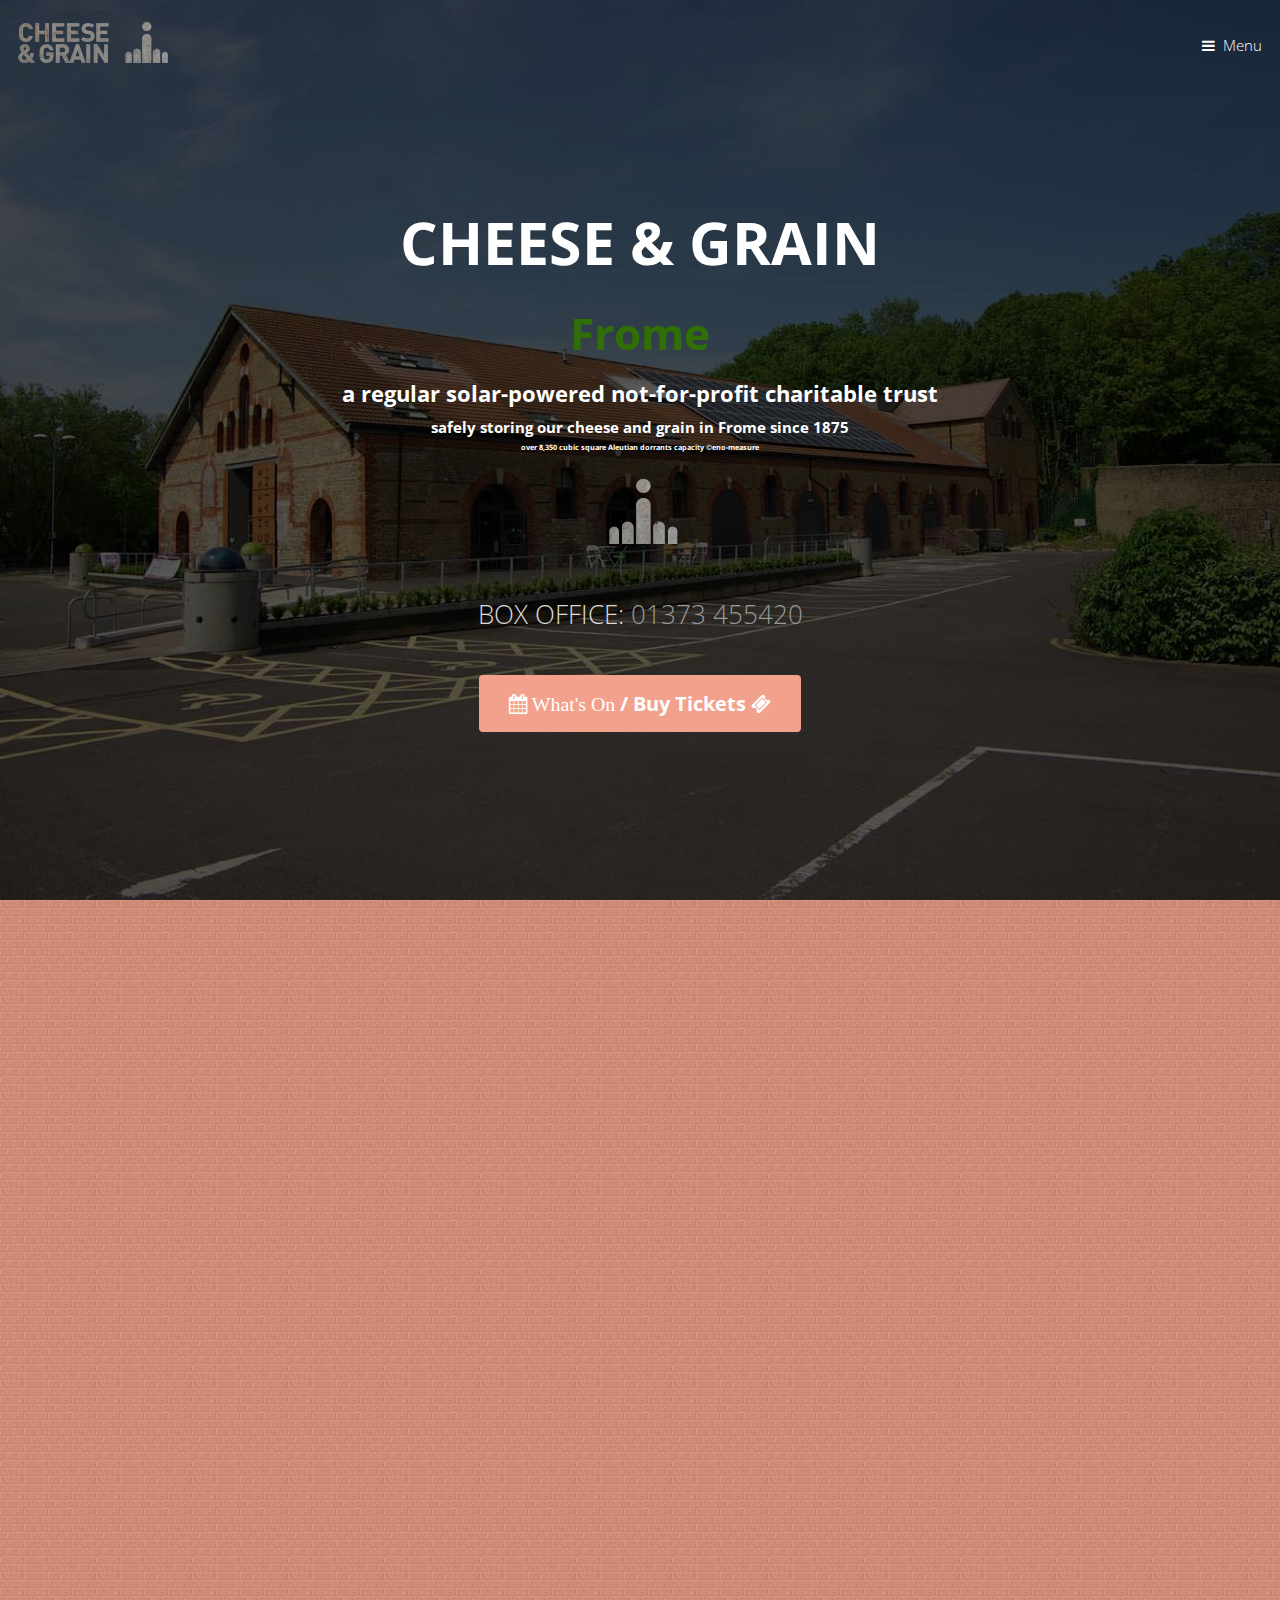
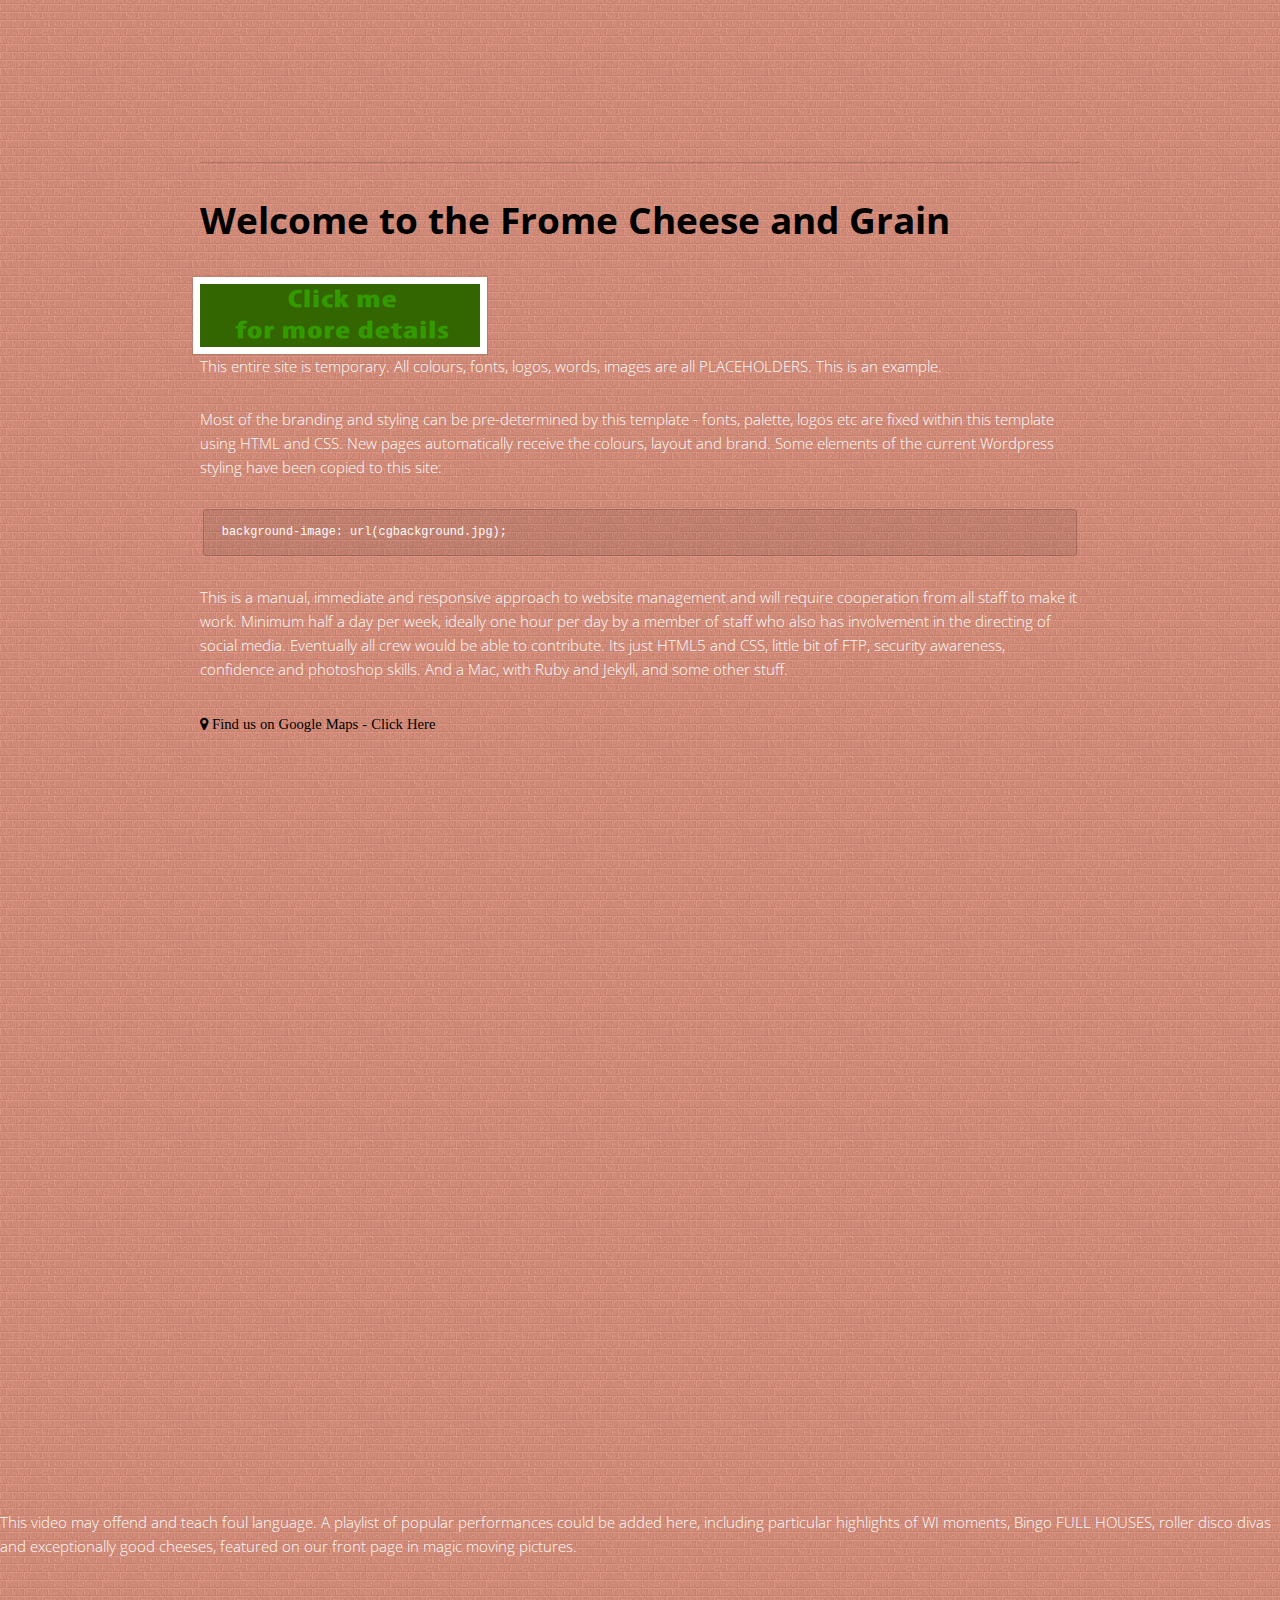
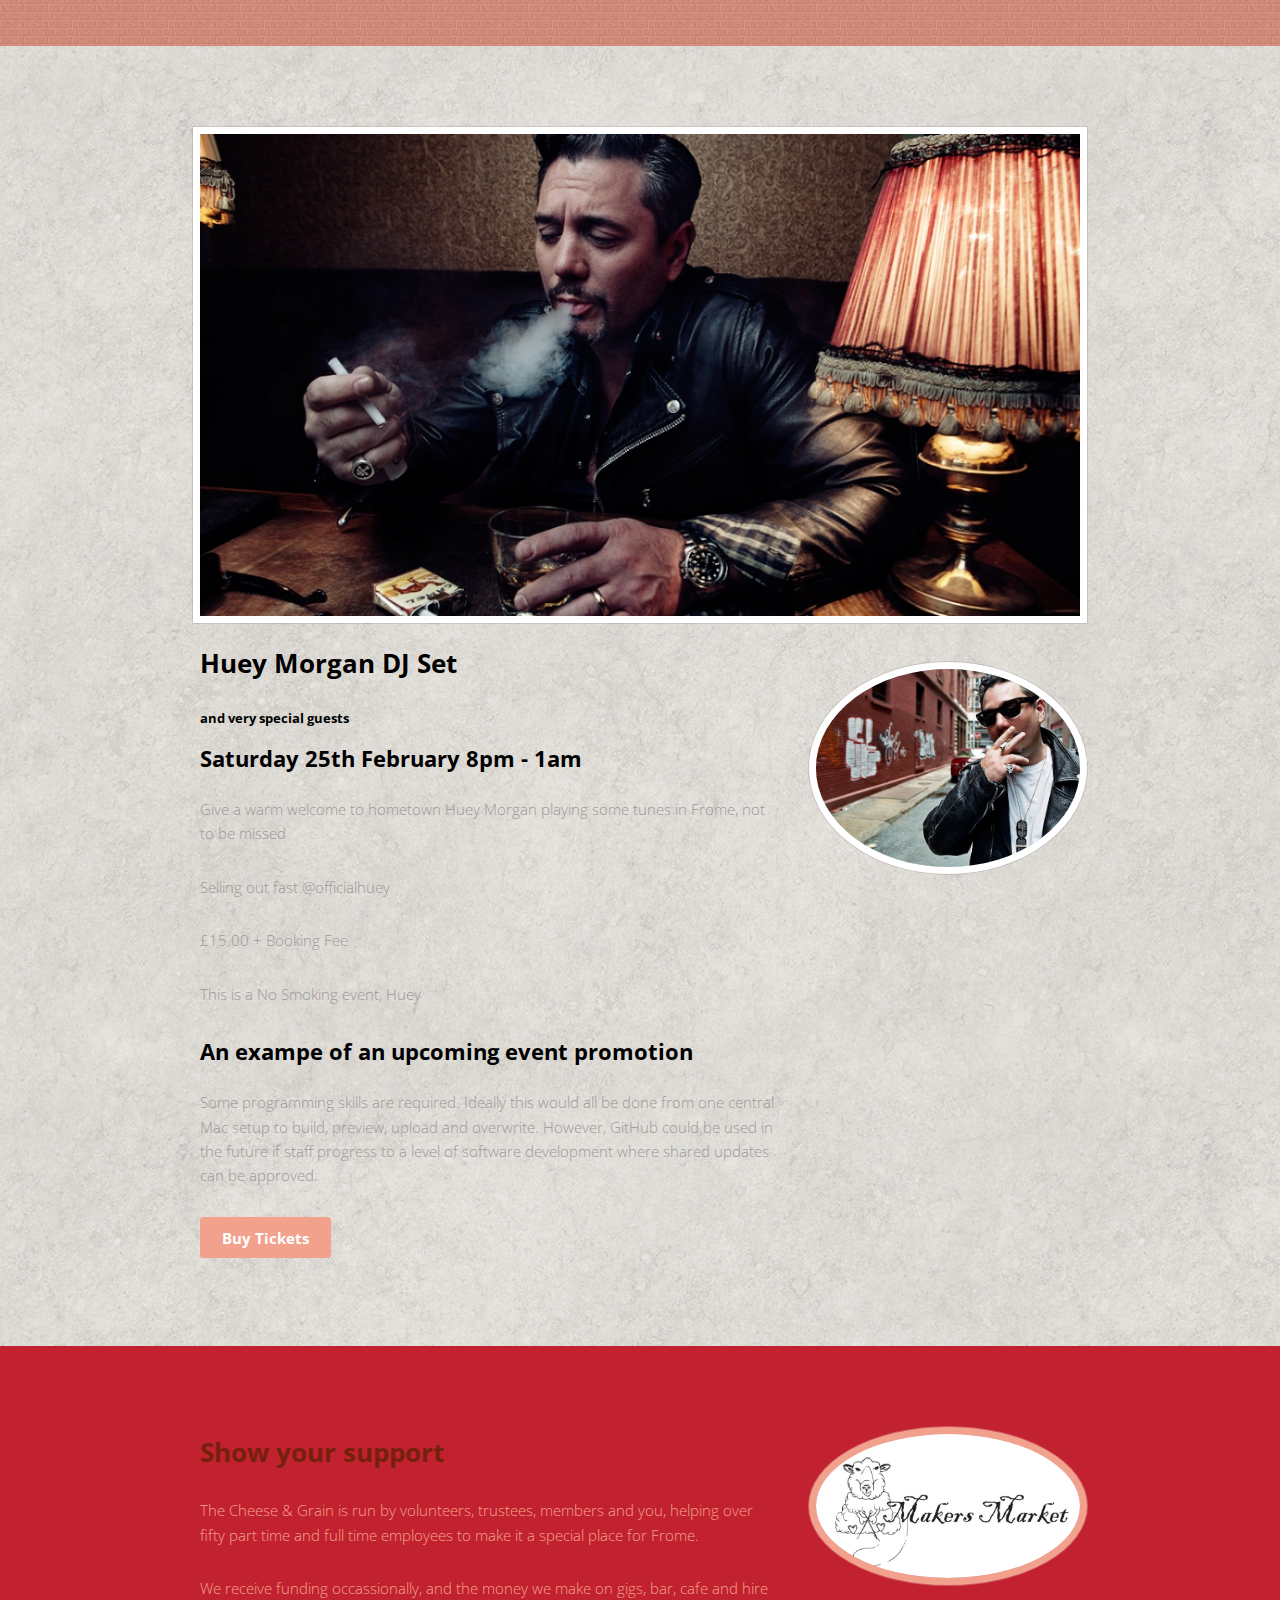
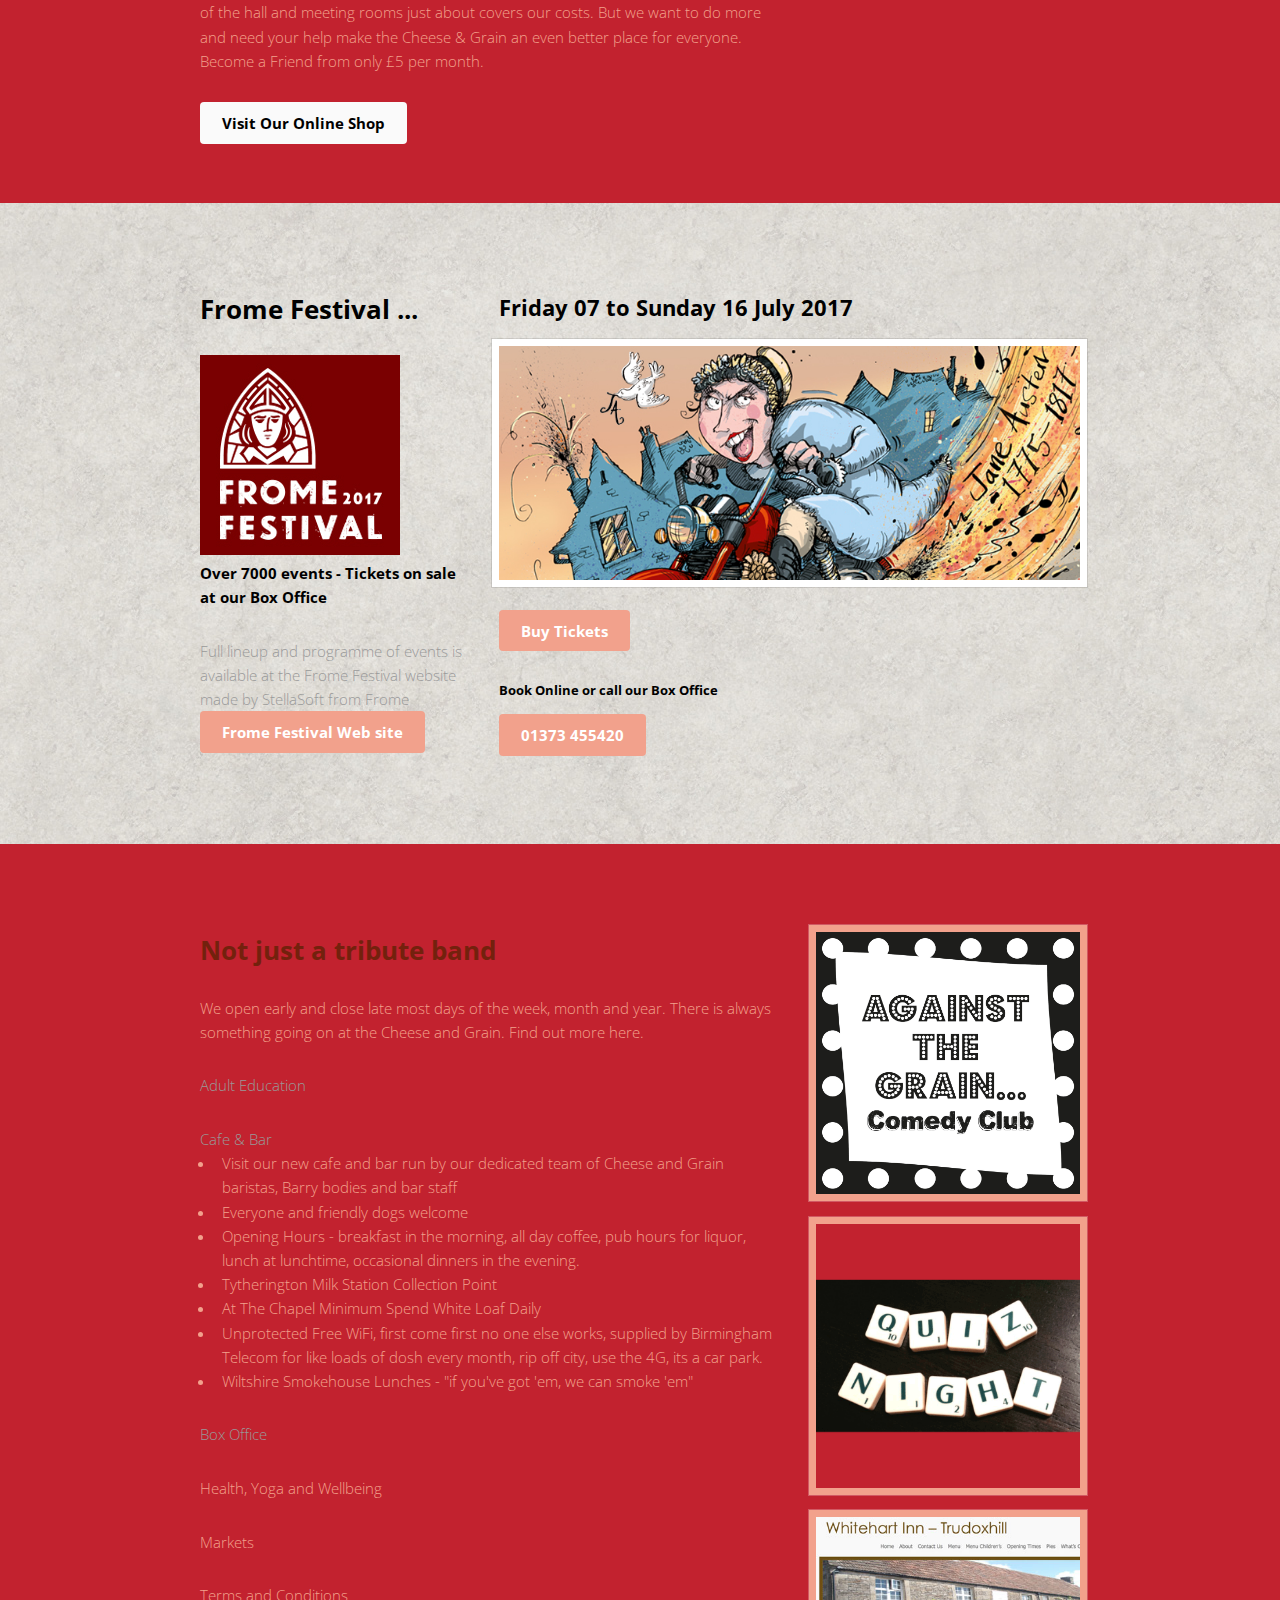
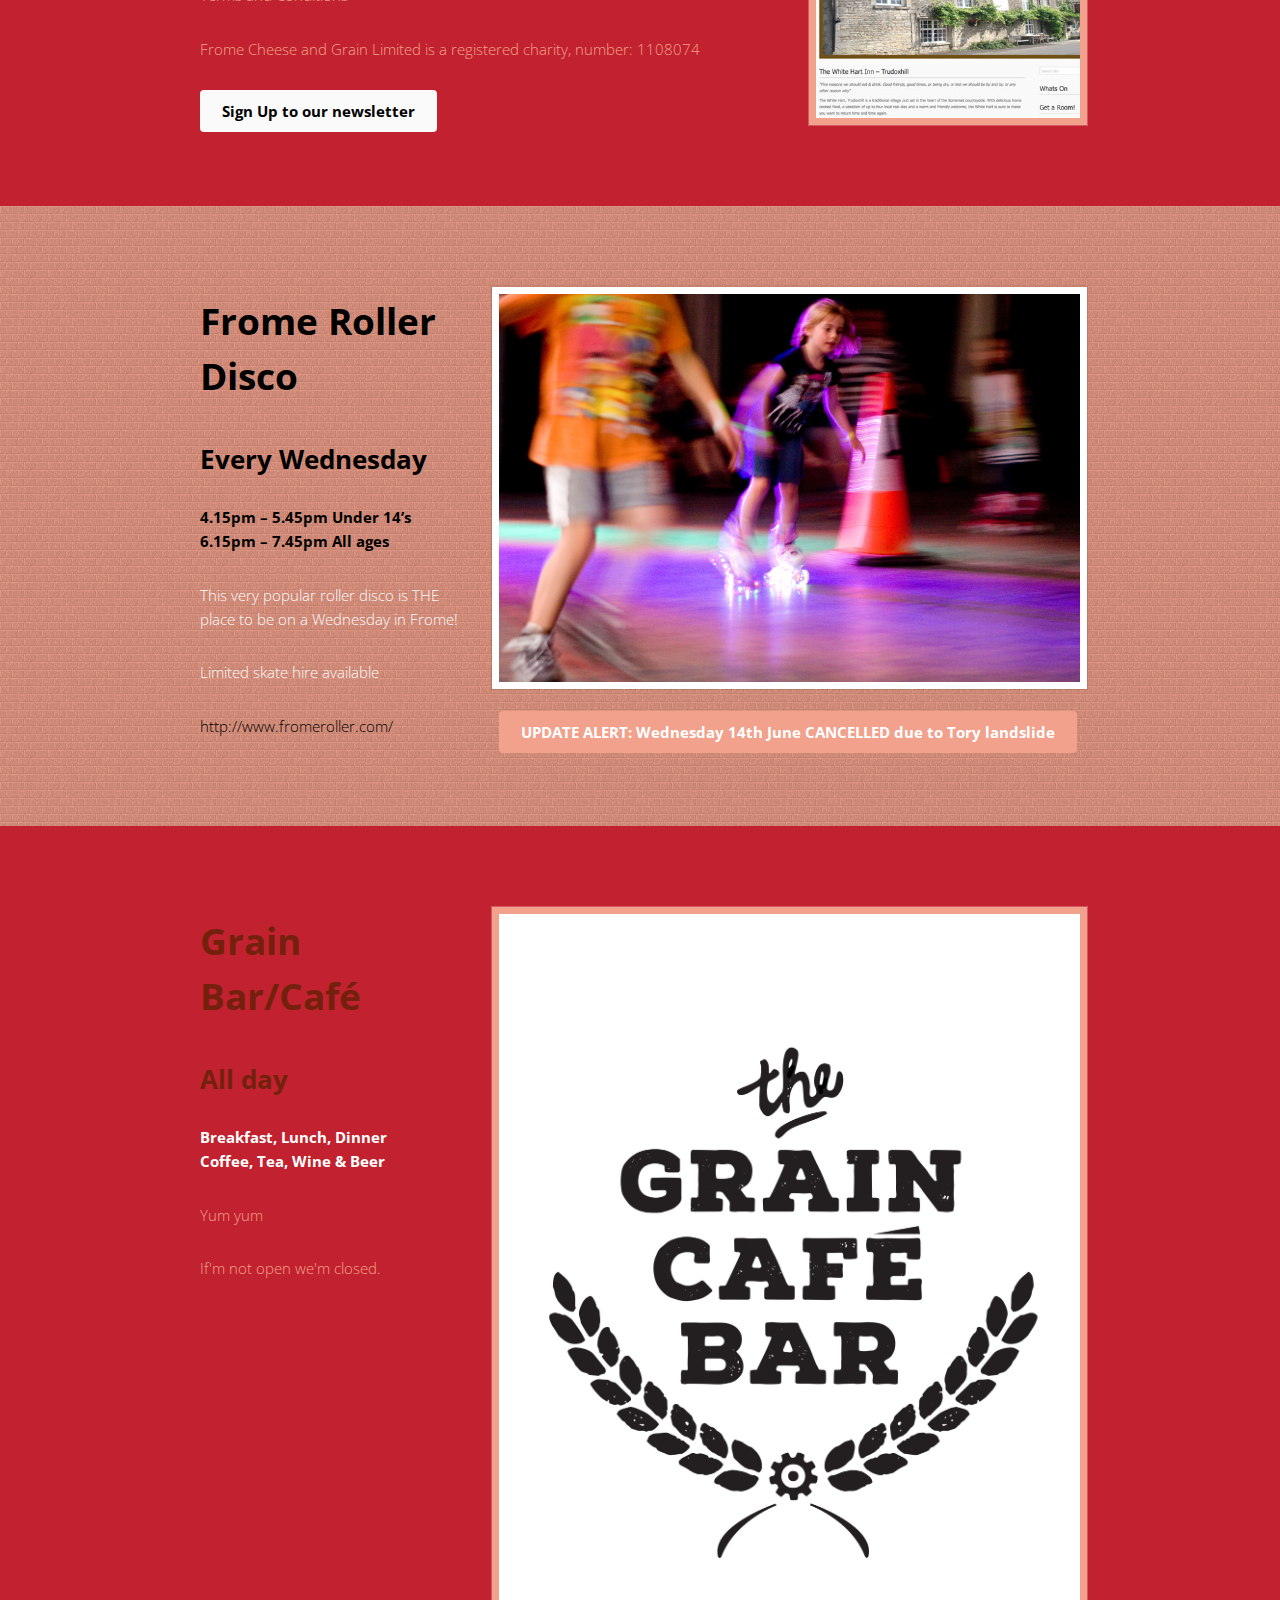
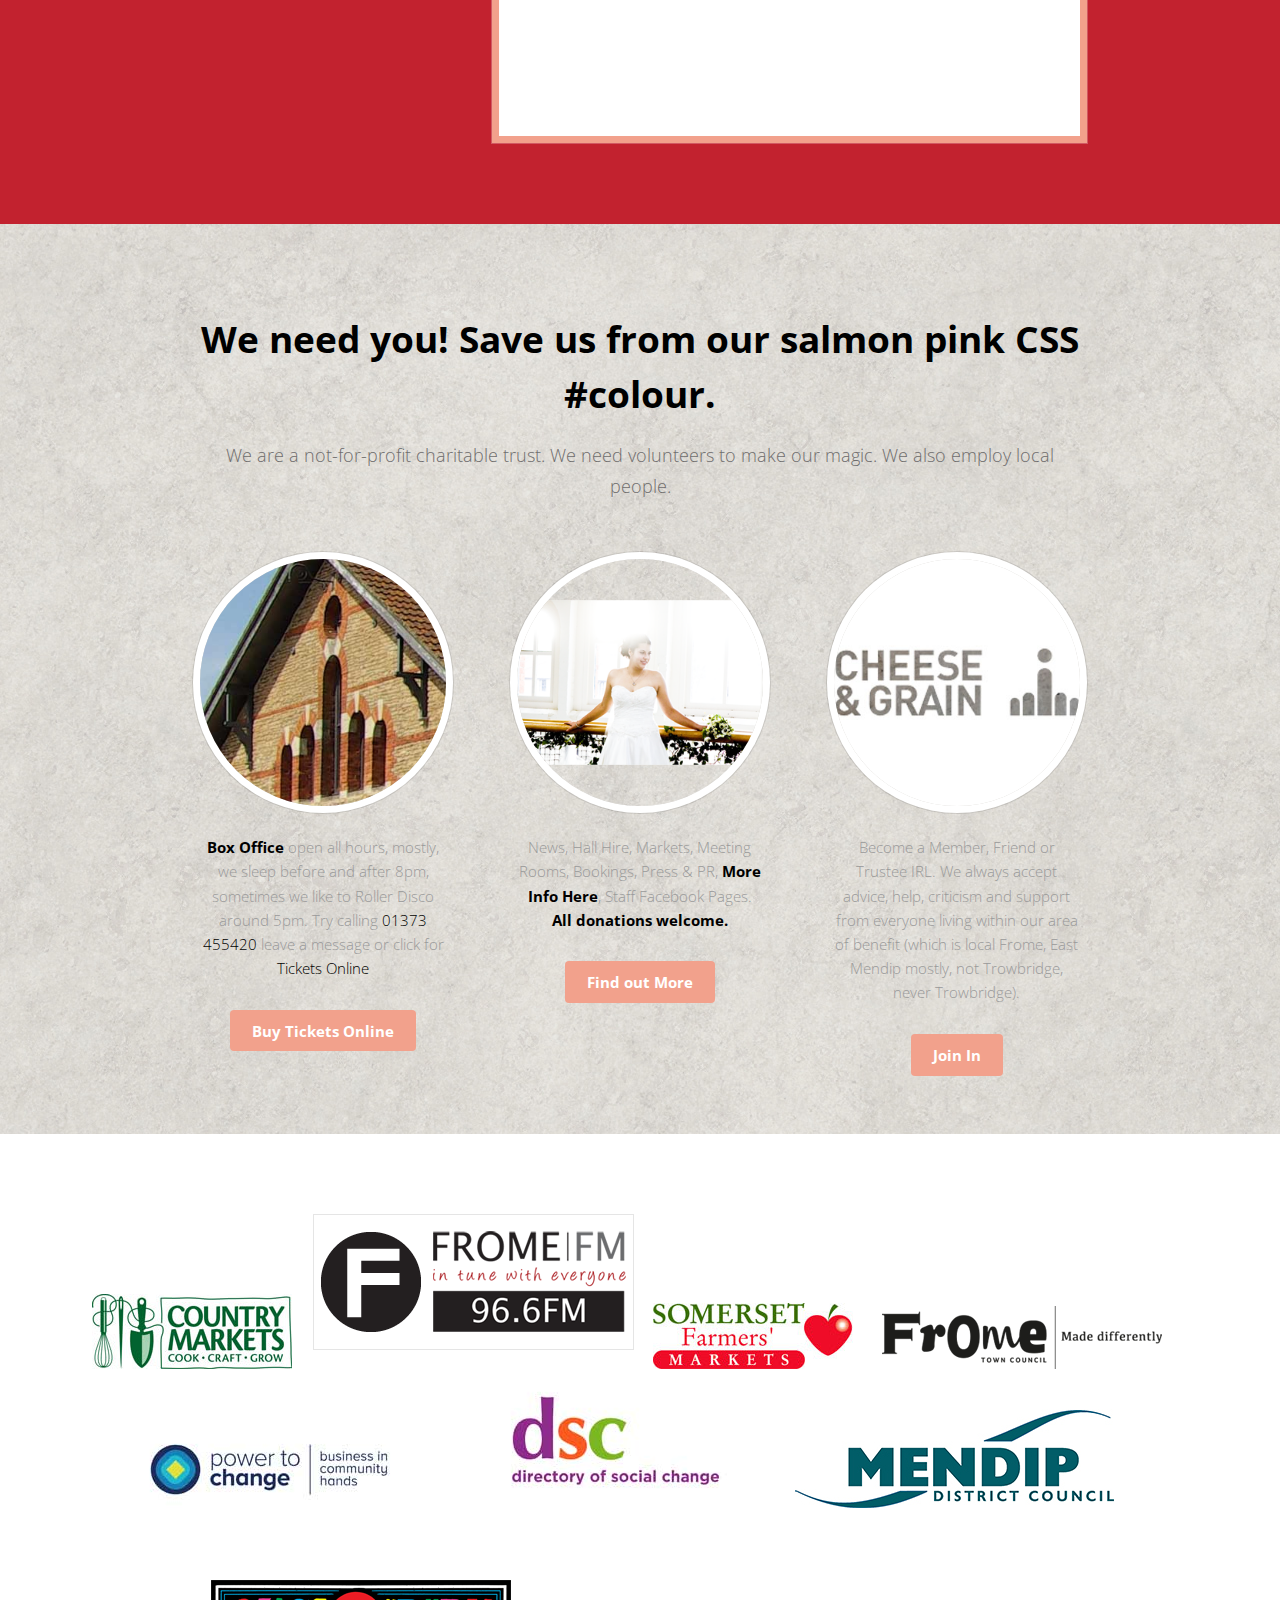
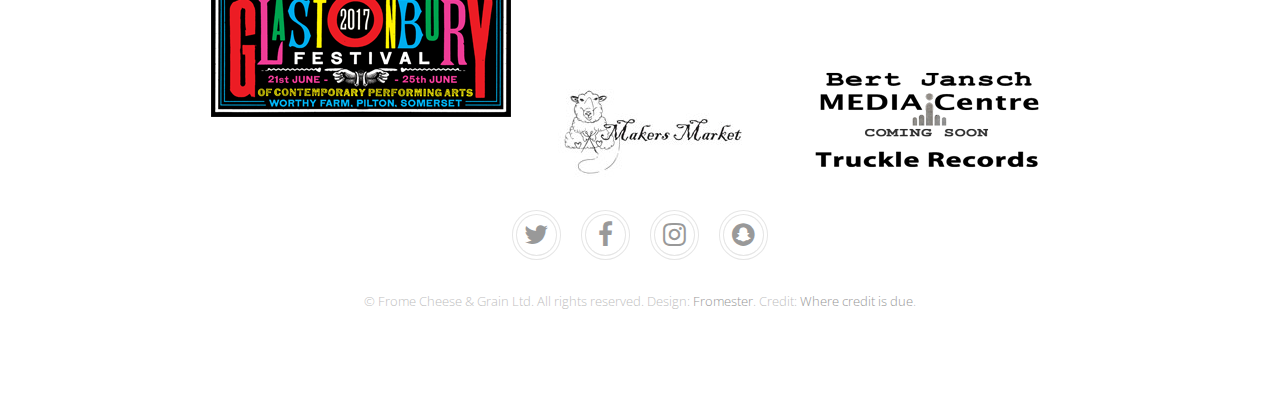
==== index.html @ a2741cf7 "first upload" ====
<!DOCTYPE HTML>
<!--
	Based on Urban by TEMPLATED
	templated.co @templatedco
	Released for free under the Creative Commons Attribution 3.0 license (templated.co/license)
-->
<html>
	<head>
		<title>Cheese &amp; Grain Frome</title>
		<meta charset="utf-8" />
		<meta name="viewport" content="width=device-width, initial-scale=1" />
		<link rel="stylesheet" href="assets/css/main.css" />


	</head>
	<body>

		<!-- Header -->
			<header id="header" class="alt">
				<div class="logo"><a href="index.html"><span><img src="images/logo200.png"></span></a></div>
				<a href="#menu">Menu</a>
			</header>

		<!-- Nav -->
			<nav id="menu">
				<ul class="links">
					<li><a href="index.html">Home</a></li>
					<li><a href="about.html">About</a></li>
                    <li><a href="index.html#Frome-Festival">Frome Festival</a></li>
                    <li><a href="generic.html">Feature</a></li>
					<li><a href="elements.html">Elements</a></li>
                    <li><a href="https://cheeseandgrain.ticketsolve.com/shows/873573455">Farmfest 2017 Tickets</a></li>
				</ul>
			</nav>

		<!-- Banner -->
			<section id="banner">
				<div class="inner">
					<header>
						<h1>CHEESE &amp; GRAIN</h1>
                        <h2>Frome</h2>
                        <h3>a regular solar-powered not-for-profit charitable trust</h3>
                        <h4>safely storing our cheese and grain in Frome since 1875</h4>
                        <h5>over 8,350 cubic square Aleutian dorrants capacity ©eno-measure</h5>
                        </br><p><img src="images/fingr.png"></p>
						<p>BOX OFFICE: <a href="tel:+441373455420">01373 455420</a></p>
					</header>
                    <a href="https://cheeseandgrain.ticketsolve.com/#/shows" target="_blank" class="button big scrolly"><i class="fa fa-calendar"> What's On</i> / Buy Tickets <i class="fa fa-ticket"></i></a>
                
				</div>
                
			</section>

		<!-- Main -->
			<div id="main">
                <section class="wrapper style3">
                    
                    <div class="video-wrapper">
                    <iframe src="https://player.vimeo.com/video/202646562?title=0&byline=0&portrait=0" width="640" height="360" frameborder="0" webkitallowfullscreen mozallowfullscreen allowfullscreen></iframe></div>

                    <div class="inner">
                        <hr>
                        <h2>Welcome to the Frome Cheese and Grain</h2>
                  
                            <a href="https://cheeseandgrain.ticketsolve.com/shows/873570407" target="_blank"><img  class="image" src="images/click-me.png"></a>
                   
                        <p>This entire site is temporary. All colours, fonts, logos, words, images are all PLACEHOLDERS. This is an example. </p><p>Most of the branding and styling can be pre-determined by this template  - fonts, palette, logos etc are fixed within this template using HTML and CSS. New pages automatically receive the colours, layout and brand. Some elements of the current Wordpress styling have been copied to this site: <pre><code>background-image: url(cgbackground.jpg);</code></pre></p>
                <p>This is a manual, immediate and responsive approach to website management and will require cooperation from all staff to make it work. Minimum half a day per week, ideally one hour per day by a member of staff who also has involvement in the directing of social media. Eventually all crew would be able to contribute. Its just HTML5 and CSS, little bit of FTP, security awareness, confidence and photoshop skills. And a Mac, with Ruby and Jekyll, and some other stuff.</p>
                    <p><a  href="https://www.google.co.uk/maps/place/Cheese+%26+Grain/@51.2324598,-2.3228745,17z/data=!4m5!3m4!1s0x0:0x2d5261229ec42b5f!8m2!3d51.2335559!4d-2.32021?hl=en?gl=uk&hl=en"> <i class="fa fa-map-marker"> Find us on Google Maps - Click Here</i></a></p></div>
                <div class="video-wrapper"><iframe width="640" height="360" src="https://www.youtube.com/embed/TsO3al1NNvg" frameborder="0" allowfullscreen></iframe></div>
                
                <p>This video may offend and teach foul language. A playlist of popular performances could be added here, including particular highlights of WI moments, Bingo FULL HOUSES, roller disco divas and exceptionally good cheeses, featured on our front page in magic moving pictures.</p>    
                    
        </div></section>
				<!-- Section -->
					<section class="wrapper style1">
						<div class="inner">
							<!-- 2 Columns -->
								<div class="flex flex-2">
                            <div class="image fit">
                           <img src="images/Huey-Morgan-950x520.jpg" alt="Huey Morgan at the Cheese and Grain"></div>
									<div class="col col2">
										<h3>Huey Morgan DJ Set</h3>
                                        <h5>and very special guests</h5>
                                        <h4>Saturday 25th February 8pm - 1am</h4>
                                        
										<p>Give a warm welcome to hometown Huey Morgan playing some tunes in Frome, not to be missed</p>
										<p>Selling out fast @officialhuey</p>
                                        <p>£15.00 + Booking Fee</p>
                                        <p>This is a No Smoking event, Huey</p>
                                 <h4>An exampe of an upcoming event promotion</h4>
                                        <p>Some programming skills are required. Ideally this would all be done from one central Mac setup to build, preview, upload and overwrite. However, GitHub could be used in the future if staff progress to a level of software development where shared updates can be approved.</p>
                                    </div>
                                   
                                        <div class="col col1">
                                            
                                            <br/>
										<div class="image round fit">
											<a href="https://cheeseandgrain.ticketsolve.com/#/shows/873568674" class="link"><img src="images/huey122345678_show_events_page_2x.jpg" alt="" /></a>
										</div>
									</div>
                                        
										<p><a href="https://cheeseandgrain.ticketsolve.com/#/shows/873568674" class="button">Buy Tickets</a></p>
                                        
									</div>
                                    
								</div>
                            
					
					</section>
                

				<!-- Section -->
					<section class="wrapper style2">
						<div class="inner">
							<div class="flex flex-2">
								<div class="col col2">
									<h3>Show your support</h3>
									<p>The Cheese & Grain is run by volunteers, trustees, members and you, helping over fifty part time and full time employees to make it a special place for Frome.</p>
                                    <p>We receive funding occassionally, and the money we make on gigs, bar, cafe and hire of the hall and meeting rooms just about covers our costs. But we want to do more and need your help make the Cheese & Grain an even better place for everyone. Become a Friend from only £5 per month.</p>
                                    
									
									<a href="https://cheeseandgrain.ticketsolve.com/#/products/regular" class="style2 button special">Visit Our Online Shop</a>
								</div>
								<div class="col col1 first">
									<div class="image round fit">
										<a href="generic.html" class="link"><img src="images/pic02.jpg" alt="" /></a>
									</div>
								</div>
							</div>
						</div>
					</section>
<!-- Section -->
					<section class="wrapper style1" id="Frome-Festival">
						<div class="inner">
							<div class="flex flex-2">
								<div class="col col1">
                                    
									<h3>Frome Festival ...</h3>
                                    
                                    <a href="http://fromefestival.co.uk" class="link"><img src="images/2017-logo.jpg" alt="" /></a>

<p><strong>Over 7000 events - Tickets on sale at our Box Office</strong></p>

                                    <p>Full lineup and programme of events is available at the Frome Festival website made by StellaSoft from Frome </a> <br/><a href="https://fromefestival.co.uk" class="button">Frome Festival Web site</a> </p>                  
                                    
								
                                   
								</div>
								<div class="col col2 first">
                                    <h4>Friday 07 to Sunday 16 July 2017</h4> 
									<div class="image fit">
										<a href="http://fromefestival.co.uk" class="link"><img src="images/jane.jpg" alt="" /></a>
                                        
									</div>
                                    <p><a href="https://cheeseandgrain.ticketsolve.com/shows?tags=festival" class="button">Buy Tickets</a>
                                    <h5>Book Online or call our Box Office</h5>
                                    <a href="tel:+441373455420" class="button">01373 455420</a>
                                        </p>    
								</div>
							</div>
						</div>
					</section>
                
                <!-- Section -->
					<section class="wrapper style2">
						<div class="inner">
							<div class="flex flex-2">
								<div class="col col2">
									<h3>Not just a tribute band</h3>
                                    <p>We open early and close late most days of the week, month and year. There is always something going on at the Cheese and Grain. Find out more here.</p>
									<p><a href="https://cheeseandgrain.ticketsolve.com/#/shows?tags=commed" target="_blank">Adult Education</a></p>
                                    <a href="#Grain-Bar-Cafe">Cafe & Bar</a>
                                    <ul>
                                    <li>Visit our new cafe and bar run by our dedicated team of Cheese and Grain baristas, Barry bodies and bar staff</li>
                                    <li>Everyone and friendly dogs welcome</li>
                    
                                        <li>Opening Hours - breakfast in the morning, all day coffee, pub hours for liquor, lunch at lunchtime, occasional dinners in the evening.</li>
                                        <li>Tytherington Milk Station Collection Point</li>
                                        <li>At The Chapel Minimum Spend White Loaf Daily</li>
                                        <li>Unprotected Free WiFi, first come first no one else works, supplied by Birmingham Telecom for like loads of dosh every month, rip off city, use the 4G, its a car park.</li>
                                        <li>Wiltshire Smokehouse Lunches - "if you've got 'em, we can smoke 'em"</li>
                                    </ul>
                                    <p><a href="">Box Office</a></p>
                                
                                    <p>Health, Yoga and Wellbeing</p>
                                    <p>Markets</p>
                                    <p>Terms and Conditions</p>
                                    <p>Frome Cheese and Grain Limited is a registered charity, number: 1108074</p>
                                    
									
									<a href="https://cheeseandgrain.ticketsolve.com/#/products/regular" class="style2 button special">Sign Up to our newsletter</a>
								</div>
								<div class="col col1 first">
									<div class="image fit">
										<a href="generic.html" class="link"><img src="images/Comedy-Club-logo.jpg" alt="" /></a>
									</div>
                                    <div class="image fit">
                                    <a href="" class="link"><img src="images/pub-quiz-night-1-768x443.png" alt=""/></a></div>
                                    <div class="image fit">
                                    <a href="http://www.whiteharttrudoxhill.co.uk" class="link" target="_blank"><img src="images/white-hart-frome.jpg" alt=""/></a></div>
								</div>
							</div>
						</div>
					</section>
<!-- Section -->
                <section class="wrapper style3" id="Frome-Festival">
						<div class="inner">
							<div class="flex flex-2">
								<div class="col col1">
                                    
                                    <h2>Frome Roller Disco</h2>
                                    <h3>Every Wednesday</h3>
                                    <p><strong>4.15pm – 5.45pm Under 14’s<br/>

6.15pm – 7.45pm All ages</strong></p>
                                    <p>This very popular roller disco is THE place to be on a Wednesday in Frome!</p>

                                    <p>Limited skate hire available</p>    <p><a href="mendip-logo.jpg">http://www.fromeroller.com/</a></p>
                                    
                                    </div>
                                    <div class="col col2">
									<div class="image fit">
										<a href="generic.html" class="link"><img src="images/roller.jpg" class="link" alt="" /></a>
									</div>
                                        <div class="button">UPDATE ALERT: Wednesday 14th June CANCELLED due to Tory landslide</div>
								</div>
                                
                            </div>
                    </div>
                </section>
<!-- Section -->
                <section class="wrapper style2" id="Grain-Bar-Cafe">
						<div class="inner">
							<div class="flex flex-2">
								<div class="col col1">
                                 
                                    <h2>Grain Bar/Café</h2>
                                    <h3>All day</h3>
                                    </barcafe><p><strong>Breakfast, Lunch, Dinner<br/>

Coffee, Tea, Wine & Beer</strong></p>
                                    <p>Yum yum</p>

                                    <p>If'm not open we'm closed.</p>    <p></p>
                                    </barcafe>
                                    </div>
                                    <div class="col col2">
									<div class="image fit">
										<a href="" class="link"><img src="images/grain-cafe-bar-logo.jpg" class="link" alt="" /></a>
									</div>
								</div>
                                
                            </div>
                    </div>
                </section>
                
				<!-- Section -->
					<section class="wrapper style1">
						<div class="inner">
							<header class="align-center">
                                
								<h2>We need you! Save us from our salmon pink CSS #colour.</h2>
								<p>We are a not-for-profit charitable trust. We need volunteers to make our magic. We also employ local people.</p>
							</header>
							<div class="flex flex-3">
								<div class="col align-center">
									<div class="image round fit">
										<img src="images/pic03.jpg" alt="" />
									</div>
									<p><strong>Box Office</strong> open all hours, mostly, we sleep before and after 8pm, sometimes we like to Roller Disco around 5pm. Try calling <a href="tel+441373455420">01373 455420</a> leave a message or click for <a href="https://cheeseandgrain.ticketsolve.com/shows?tags=music">Tickets Online</a></p>
									<a href="https://cheeseandgrain.ticketsolve.com/" class="button">Buy Tickets Online</a>
								</div>
								<div class="col align-center">
									<div class="image round fit">
										<img src="images/wedding.png" alt="" />
									</div>
									<p>News, Hall Hire, Markets, Meeting Rooms, Bookings, Press & PR, <strong>More Info Here</strong>, Staff Facebook Pages. <strong>All donations welcome.</strong></p>
									<a href="#" class="button">Find out More</a>
								</div>
								<div class="col align-center">
									<div class="image round fit">
										<img src="images/pic04.jpg" alt="" />
									</div>
									<p>Become a Member, Friend or Trustee IRL. We always accept advice, help, criticism and support from everyone living within our area of benefit (which is local Frome, East Mendip mostly, not Trowbridge, never Trowbridge).</p>
									<a href="about.html" class="button">Join In</a>
								</div>
							</div>
						</div>
					</section>

			</div>

		<!-- Footer -->
			<footer id="footer">
               
				<div class="copyright">
                  
					<ul class="icons">
                        <li><img src="images/cropped-cropped-fcm-logo-200.jpg"></li>
                        <li><img src="images/fromefm-logo.png" class="image fit"</li>
                    <li> <img src="images/somfarmmkt.jpg"></li>
                        <li> <img src="images/ftc-logo.png"></li>
                        <li> <img src="images/power-to-change.jpg"></li>
                        <li> <img src="images/dsc-logo.jpg"></li>
                        <li> <img src="images/mendip-logo.jpg"></li>
                        <li> <img src="images/glastonbury_festival_2017.png"></li>
                        <li><img src="images/makers-market-200.jpg"></li>
                        <li> <img src="images/bert-tower.png"></li>
                       
                        
                    </ul>
                    <ul class="icons">
						<li><a href="#" class="icon fa-twitter"><span class="label">Twitter</span></a></li>
						<li><a href="#" class="icon fa-facebook"><span class="label">Facebook</span></a></li>
						<li><a href="#" class="icon fa-instagram"><span class="label">Instagram</span></a></li>
						<li><a href="#" class="icon fa-snapchat"><span class="label">Snapchat</span></a></li>
					</ul>
					<p>&copy; Frome Cheese & Grain Ltd. All rights reserved. Design: <a href="https://fromester.co.uk">Fromester</a>. Credit: <a href="https://cheeseandgrain.com">Where credit is due</a>.</p>
				</div>
			</footer>

		<!-- Scripts -->
			<script src="assets/js/jquery.min.js"></script>
			<script src="assets/js/jquery.scrolly.min.js"></script>
			<script src="assets/js/jquery.scrollex.min.js"></script>
			<script src="assets/js/skel.min.js"></script>
			<script src="assets/js/util.js"></script>
			<script src="assets/js/main.js"></script>

	</body>
</html>
---- assets/css/main.css ----
@charset "UTF-8";
@import url(font-awesome.min.css);
@import url('https://fonts.googleapis.com/css?family=Open Sans|Roboto|Barrio');

/*
	Urban by TEMPLATED
	templated.co @templatedco
	Released for free under the Creative Commons Attribution 3.0 license (templated.co/license)
*/

/* Reset */

	html, body, div, span, applet, object, iframe, h1, h2, h3, h4, h5, h6, p, blockquote, pre, a, abbr, acronym, address, big, cite, code, barcafe del, dfn, em, img, ins, kbd, q, s, samp, small, strike, strong, sub, sup, tt, var, b, u, i, center, dl, dt, dd, ol, ul, li, fieldset, form, label, legend, table, caption, tbody, tfoot, thead, tr, th, td, article, aside, canvas, details, embed, figure, figcaption, footer, header, hgroup, menu, nav, output, ruby, section, summary, time, mark, audio, video {
		margin: 0;
		padding: 0;
		border: 0;
		font-size: 100%;
		font: inherit;
		vertical-align: baseline;
	}

	article, aside, details, figcaption, figure, footer, header, hgroup, menu, nav, section {
		display: block;
	}

	body {
		line-height: 1;
	}

	ol, ul {
		list-style: none;
	}

	blockquote, q {
		quotes: none;
	}

	blockquote:before, blockquote:after, q:before, q:after {
		content: '';
		content: none;
	}

	table {
		border-collapse: collapse;
		border-spacing: 0;
	}

	body {
		-webkit-text-size-adjust: none;
	}

/* Box Model */

	*, *:before, *:after {
		-moz-box-sizing: border-box;
		-webkit-box-sizing: border-box;
		box-sizing: border-box;
	}

/* Containers */

	.container {
		margin-left: auto;
		margin-right: auto;
	}

	.container.\31 25\25 {
		width: 100%;
		max-width: 100em;
		min-width: 80em;
	}

	.container.\37 5\25 {
		width: 60em;
	}

	.container.\35 0\25 {
		width: 40em;
	}

	.container.\32 5\25 {
		width: 20em;
	}

	.container {
		width: 80em;
	}

	@media screen and (max-width: 1680px) {

		.container.\31 25\25 {
			width: 100%;
			max-width: 100em;
			min-width: 80em;
		}

		.container.\37 5\25 {
			width: 60em;
		}

		.container.\35 0\25 {
			width: 40em;
		}

		.container.\32 5\25 {
			width: 20em;
		}

		.container {
			width: 80em;
		}

	}

	@media screen and (max-width: 1280px) {

		.container.\31 25\25 {
			width: 100%;
			max-width: 81.25em;
			min-width: 65em;
		}

		.container.\37 5\25 {
			width: 48.75em;
		}

		.container.\35 0\25 {
			width: 32.5em;
		}

		.container.\32 5\25 {
			width: 16.25em;
		}

		.container {
			width: 65em;
		}

	}

	@media screen and (max-width: 980px) {

		.container.\31 25\25 {
			width: 100%;
			max-width: 112.5%;
			min-width: 90%;
		}

		.container.\37 5\25 {
			width: 67.5%;
		}

		.container.\35 0\25 {
			width: 45%;
		}

		.container.\32 5\25 {
			width: 22.5%;
		}

		.container {
			width: 90%;
		}

	}

	@media screen and (max-width: 736px) {

		.container.\31 25\25 {
			width: 100%;
			max-width: 112.5%;
			min-width: 90%;
		}

		.container.\37 5\25 {
			width: 67.5%;
		}

		.container.\35 0\25 {
			width: 45%;
		}

		.container.\32 5\25 {
			width: 22.5%;
		}

		.container {
			width: 90% !important;
		}

	}

	@media screen and (max-width: 480px) {

		.container.\31 25\25 {
			width: 100%;
			max-width: 112.5%;
			min-width: 90%;
		}

		.container.\37 5\25 {
			width: 67.5%;
		}

		.container.\35 0\25 {
			width: 45%;
		}

		.container.\32 5\25 {
			width: 22.5%;
		}

		.container {
			width: 90% !important;
		}

	}

/* Grid */

	.row {
		border-bottom: solid 1px transparent;
		-moz-box-sizing: border-box;
		-webkit-box-sizing: border-box;
		box-sizing: border-box;
	}

	.row > * {
		float: left;
		-moz-box-sizing: border-box;
		-webkit-box-sizing: border-box;
		box-sizing: border-box;
	}

	.row:after, .row:before {
		content: '';
		display: block;
		clear: both;
		height: 0;
	}

	.row.uniform > * > :first-child {
		margin-top: 0;
	}

	.row.uniform > * > :last-child {
		margin-bottom: 0;
	}

	.row.\30 \25 > * {
		padding: 0 0 0 0em;
	}

	.row.\30 \25 {
		margin: 0 0 -1px 0em;
	}

	.row.uniform.\30 \25 > * {
		padding: 0em 0 0 0em;
	}

	.row.uniform.\30 \25 {
		margin: 0em 0 -1px 0em;
	}

	.row > * {
		padding: 0 0 0 2em;
	}

	.row {
		margin: 0 0 -1px -2em;
	}

	.row.uniform > * {
		padding: 2em 0 0 2em;
	}

	.row.uniform {
		margin: -2em 0 -1px -2em;
	}

	.row.\32 00\25 > * {
		padding: 0 0 0 4em;
	}

	.row.\32 00\25 {
		margin: 0 0 -1px -4em;
	}

	.row.uniform.\32 00\25 > * {
		padding: 4em 0 0 4em;
	}

	.row.uniform.\32 00\25 {
		margin: -4em 0 -1px -4em;
	}

	.row.\31 50\25 > * {
		padding: 0 0 0 3em;
	}

	.row.\31 50\25 {
		margin: 0 0 -1px -3em;
	}

	.row.uniform.\31 50\25 > * {
		padding: 3em 0 0 3em;
	}

	.row.uniform.\31 50\25 {
		margin: -3em 0 -1px -3em;
	}

	.row.\35 0\25 > * {
		padding: 0 0 0 1em;
	}

	.row.\35 0\25 {
		margin: 0 0 -1px -1em;
	}

	.row.uniform.\35 0\25 > * {
		padding: 1em 0 0 1em;
	}

	.row.uniform.\35 0\25 {
		margin: -1em 0 -1px -1em;
	}

	.row.\32 5\25 > * {
		padding: 0 0 0 0.5em;
	}

	.row.\32 5\25 {
		margin: 0 0 -1px -0.5em;
	}

	.row.uniform.\32 5\25 > * {
		padding: 0.5em 0 0 0.5em;
	}

	.row.uniform.\32 5\25 {
		margin: -0.5em 0 -1px -0.5em;
	}

	.\31 2u, .\31 2u\24 {
		width: 100%;
		clear: none;
		margin-left: 0;
	}

	.\31 1u, .\31 1u\24 {
		width: 91.6666666667%;
		clear: none;
		margin-left: 0;
	}

	.\31 0u, .\31 0u\24 {
		width: 83.3333333333%;
		clear: none;
		margin-left: 0;
	}

	.\39 u, .\39 u\24 {
		width: 75%;
		clear: none;
		margin-left: 0;
	}

	.\38 u, .\38 u\24 {
		width: 66.6666666667%;
		clear: none;
		margin-left: 0;
	}

	.\37 u, .\37 u\24 {
		width: 58.3333333333%;
		clear: none;
		margin-left: 0;
	}

	.\36 u, .\36 u\24 {
		width: 50%;
		clear: none;
		margin-left: 0;
	}

	.\35 u, .\35 u\24 {
		width: 41.6666666667%;
		clear: none;
		margin-left: 0;
	}

	.\34 u, .\34 u\24 {
		width: 33.3333333333%;
		clear: none;
		margin-left: 0;
	}

	.\33 u, .\33 u\24 {
		width: 25%;
		clear: none;
		margin-left: 0;
	}

	.\32 u, .\32 u\24 {
		width: 16.6666666667%;
		clear: none;
		margin-left: 0;
	}

	.\31 u, .\31 u\24 {
		width: 8.3333333333%;
		clear: none;
		margin-left: 0;
	}

	.\31 2u\24 + *,
	.\31 1u\24 + *,
	.\31 0u\24 + *,
	.\39 u\24 + *,
	.\38 u\24 + *,
	.\37 u\24 + *,
	.\36 u\24 + *,
	.\35 u\24 + *,
	.\34 u\24 + *,
	.\33 u\24 + *,
	.\32 u\24 + *,
	.\31 u\24 + * {
		clear: left;
	}

	.\-11u {
		margin-left: 91.66667%;
	}

	.\-10u {
		margin-left: 83.33333%;
	}

	.\-9u {
		margin-left: 75%;
	}

	.\-8u {
		margin-left: 66.66667%;
	}

	.\-7u {
		margin-left: 58.33333%;
	}

	.\-6u {
		margin-left: 50%;
	}

	.\-5u {
		margin-left: 41.66667%;
	}

	.\-4u {
		margin-left: 33.33333%;
	}

	.\-3u {
		margin-left: 25%;
	}

	.\-2u {
		margin-left: 16.66667%;
	}

	.\-1u {
		margin-left: 8.33333%;
	}

	@media screen and (max-width: 1680px) {

		.row > * {
			padding: 0 0 0 2em;
		}

		.row {
			margin: 0 0 -1px -2em;
		}

		.row.uniform > * {
			padding: 2em 0 0 2em;
		}

		.row.uniform {
			margin: -2em 0 -1px -2em;
		}

		.row.\32 00\25 > * {
			padding: 0 0 0 4em;
		}

		.row.\32 00\25 {
			margin: 0 0 -1px -4em;
		}

		.row.uniform.\32 00\25 > * {
			padding: 4em 0 0 4em;
		}

		.row.uniform.\32 00\25 {
			margin: -4em 0 -1px -4em;
		}

		.row.\31 50\25 > * {
			padding: 0 0 0 3em;
		}

		.row.\31 50\25 {
			margin: 0 0 -1px -3em;
		}

		.row.uniform.\31 50\25 > * {
			padding: 3em 0 0 3em;
		}

		.row.uniform.\31 50\25 {
			margin: -3em 0 -1px -3em;
		}

		.row.\35 0\25 > * {
			padding: 0 0 0 1em;
		}

		.row.\35 0\25 {
			margin: 0 0 -1px -1em;
		}

		.row.uniform.\35 0\25 > * {
			padding: 1em 0 0 1em;
		}

		.row.uniform.\35 0\25 {
			margin: -1em 0 -1px -1em;
		}

		.row.\32 5\25 > * {
			padding: 0 0 0 0.5em;
		}

		.row.\32 5\25 {
			margin: 0 0 -1px -0.5em;
		}

		.row.uniform.\32 5\25 > * {
			padding: 0.5em 0 0 0.5em;
		}

		.row.uniform.\32 5\25 {
			margin: -0.5em 0 -1px -0.5em;
		}

		.\31 2u\28xlarge\29, .\31 2u\24\28xlarge\29 {
			width: 100%;
			clear: none;
			margin-left: 0;
		}

		.\31 1u\28xlarge\29, .\31 1u\24\28xlarge\29 {
			width: 91.6666666667%;
			clear: none;
			margin-left: 0;
		}

		.\31 0u\28xlarge\29, .\31 0u\24\28xlarge\29 {
			width: 83.3333333333%;
			clear: none;
			margin-left: 0;
		}

		.\39 u\28xlarge\29, .\39 u\24\28xlarge\29 {
			width: 75%;
			clear: none;
			margin-left: 0;
		}

		.\38 u\28xlarge\29, .\38 u\24\28xlarge\29 {
			width: 66.6666666667%;
			clear: none;
			margin-left: 0;
		}

		.\37 u\28xlarge\29, .\37 u\24\28xlarge\29 {
			width: 58.3333333333%;
			clear: none;
			margin-left: 0;
		}

		.\36 u\28xlarge\29, .\36 u\24\28xlarge\29 {
			width: 50%;
			clear: none;
			margin-left: 0;
		}

		.\35 u\28xlarge\29, .\35 u\24\28xlarge\29 {
			width: 41.6666666667%;
			clear: none;
			margin-left: 0;
		}

		.\34 u\28xlarge\29, .\34 u\24\28xlarge\29 {
			width: 33.3333333333%;
			clear: none;
			margin-left: 0;
		}

		.\33 u\28xlarge\29, .\33 u\24\28xlarge\29 {
			width: 25%;
			clear: none;
			margin-left: 0;
		}

		.\32 u\28xlarge\29, .\32 u\24\28xlarge\29 {
			width: 16.6666666667%;
			clear: none;
			margin-left: 0;
		}

		.\31 u\28xlarge\29, .\31 u\24\28xlarge\29 {
			width: 8.3333333333%;
			clear: none;
			margin-left: 0;
		}

		.\31 2u\24\28xlarge\29 + *,
		.\31 1u\24\28xlarge\29 + *,
		.\31 0u\24\28xlarge\29 + *,
		.\39 u\24\28xlarge\29 + *,
		.\38 u\24\28xlarge\29 + *,
		.\37 u\24\28xlarge\29 + *,
		.\36 u\24\28xlarge\29 + *,
		.\35 u\24\28xlarge\29 + *,
		.\34 u\24\28xlarge\29 + *,
		.\33 u\24\28xlarge\29 + *,
		.\32 u\24\28xlarge\29 + *,
		.\31 u\24\28xlarge\29 + * {
			clear: left;
		}

		.\-11u\28xlarge\29 {
			margin-left: 91.66667%;
		}

		.\-10u\28xlarge\29 {
			margin-left: 83.33333%;
		}

		.\-9u\28xlarge\29 {
			margin-left: 75%;
		}

		.\-8u\28xlarge\29 {
			margin-left: 66.66667%;
		}

		.\-7u\28xlarge\29 {
			margin-left: 58.33333%;
		}

		.\-6u\28xlarge\29 {
			margin-left: 50%;
		}

		.\-5u\28xlarge\29 {
			margin-left: 41.66667%;
		}

		.\-4u\28xlarge\29 {
			margin-left: 33.33333%;
		}

		.\-3u\28xlarge\29 {
			margin-left: 25%;
		}

		.\-2u\28xlarge\29 {
			margin-left: 16.66667%;
		}

		.\-1u\28xlarge\29 {
			margin-left: 8.33333%;
		}

	}

	@media screen and (max-width: 1280px) {

		.row > * {
			padding: 0 0 0 1.5em;
		}

		.row {
			margin: 0 0 -1px -1.5em;
		}

		.row.uniform > * {
			padding: 1.5em 0 0 1.5em;
		}

		.row.uniform {
			margin: -1.5em 0 -1px -1.5em;
		}

		.row.\32 00\25 > * {
			padding: 0 0 0 3em;
		}

		.row.\32 00\25 {
			margin: 0 0 -1px -3em;
		}

		.row.uniform.\32 00\25 > * {
			padding: 3em 0 0 3em;
		}

		.row.uniform.\32 00\25 {
			margin: -3em 0 -1px -3em;
		}

		.row.\31 50\25 > * {
			padding: 0 0 0 2.25em;
		}

		.row.\31 50\25 {
			margin: 0 0 -1px -2.25em;
		}

		.row.uniform.\31 50\25 > * {
			padding: 2.25em 0 0 2.25em;
		}

		.row.uniform.\31 50\25 {
			margin: -2.25em 0 -1px -2.25em;
		}

		.row.\35 0\25 > * {
			padding: 0 0 0 0.75em;
		}

		.row.\35 0\25 {
			margin: 0 0 -1px -0.75em;
		}

		.row.uniform.\35 0\25 > * {
			padding: 0.75em 0 0 0.75em;
		}

		.row.uniform.\35 0\25 {
			margin: -0.75em 0 -1px -0.75em;
		}

		.row.\32 5\25 > * {
			padding: 0 0 0 0.375em;
		}

		.row.\32 5\25 {
			margin: 0 0 -1px -0.375em;
		}

		.row.uniform.\32 5\25 > * {
			padding: 0.375em 0 0 0.375em;
		}

		.row.uniform.\32 5\25 {
			margin: -0.375em 0 -1px -0.375em;
		}

		.\31 2u\28large\29, .\31 2u\24\28large\29 {
			width: 100%;
			clear: none;
			margin-left: 0;
		}

		.\31 1u\28large\29, .\31 1u\24\28large\29 {
			width: 91.6666666667%;
			clear: none;
			margin-left: 0;
		}

		.\31 0u\28large\29, .\31 0u\24\28large\29 {
			width: 83.3333333333%;
			clear: none;
			margin-left: 0;
		}

		.\39 u\28large\29, .\39 u\24\28large\29 {
			width: 75%;
			clear: none;
			margin-left: 0;
		}

		.\38 u\28large\29, .\38 u\24\28large\29 {
			width: 66.6666666667%;
			clear: none;
			margin-left: 0;
		}

		.\37 u\28large\29, .\37 u\24\28large\29 {
			width: 58.3333333333%;
			clear: none;
			margin-left: 0;
		}

		.\36 u\28large\29, .\36 u\24\28large\29 {
			width: 50%;
			clear: none;
			margin-left: 0;
		}

		.\35 u\28large\29, .\35 u\24\28large\29 {
			width: 41.6666666667%;
			clear: none;
			margin-left: 0;
		}

		.\34 u\28large\29, .\34 u\24\28large\29 {
			width: 33.3333333333%;
			clear: none;
			margin-left: 0;
		}

		.\33 u\28large\29, .\33 u\24\28large\29 {
			width: 25%;
			clear: none;
			margin-left: 0;
		}

		.\32 u\28large\29, .\32 u\24\28large\29 {
			width: 16.6666666667%;
			clear: none;
			margin-left: 0;
		}

		.\31 u\28large\29, .\31 u\24\28large\29 {
			width: 8.3333333333%;
			clear: none;
			margin-left: 0;
		}

		.\31 2u\24\28large\29 + *,
		.\31 1u\24\28large\29 + *,
		.\31 0u\24\28large\29 + *,
		.\39 u\24\28large\29 + *,
		.\38 u\24\28large\29 + *,
		.\37 u\24\28large\29 + *,
		.\36 u\24\28large\29 + *,
		.\35 u\24\28large\29 + *,
		.\34 u\24\28large\29 + *,
		.\33 u\24\28large\29 + *,
		.\32 u\24\28large\29 + *,
		.\31 u\24\28large\29 + * {
			clear: left;
		}

		.\-11u\28large\29 {
			margin-left: 91.66667%;
		}

		.\-10u\28large\29 {
			margin-left: 83.33333%;
		}

		.\-9u\28large\29 {
			margin-left: 75%;
		}

		.\-8u\28large\29 {
			margin-left: 66.66667%;
		}

		.\-7u\28large\29 {
			margin-left: 58.33333%;
		}

		.\-6u\28large\29 {
			margin-left: 50%;
		}

		.\-5u\28large\29 {
			margin-left: 41.66667%;
		}

		.\-4u\28large\29 {
			margin-left: 33.33333%;
		}

		.\-3u\28large\29 {
			margin-left: 25%;
		}

		.\-2u\28large\29 {
			margin-left: 16.66667%;
		}

		.\-1u\28large\29 {
			margin-left: 8.33333%;
		}

	}

	@media screen and (max-width: 980px) {

		.row > * {
			padding: 0 0 0 1.5em;
		}

		.row {
			margin: 0 0 -1px -1.5em;
		}

		.row.uniform > * {
			padding: 1.5em 0 0 1.5em;
		}

		.row.uniform {
			margin: -1.5em 0 -1px -1.5em;
		}

		.row.\32 00\25 > * {
			padding: 0 0 0 3em;
		}

		.row.\32 00\25 {
			margin: 0 0 -1px -3em;
		}

		.row.uniform.\32 00\25 > * {
			padding: 3em 0 0 3em;
		}

		.row.uniform.\32 00\25 {
			margin: -3em 0 -1px -3em;
		}

		.row.\31 50\25 > * {
			padding: 0 0 0 2.25em;
		}

		.row.\31 50\25 {
			margin: 0 0 -1px -2.25em;
		}

		.row.uniform.\31 50\25 > * {
			padding: 2.25em 0 0 2.25em;
		}

		.row.uniform.\31 50\25 {
			margin: -2.25em 0 -1px -2.25em;
		}

		.row.\35 0\25 > * {
			padding: 0 0 0 0.75em;
		}

		.row.\35 0\25 {
			margin: 0 0 -1px -0.75em;
		}

		.row.uniform.\35 0\25 > * {
			padding: 0.75em 0 0 0.75em;
		}

		.row.uniform.\35 0\25 {
			margin: -0.75em 0 -1px -0.75em;
		}

		.row.\32 5\25 > * {
			padding: 0 0 0 0.375em;
		}

		.row.\32 5\25 {
			margin: 0 0 -1px -0.375em;
		}

		.row.uniform.\32 5\25 > * {
			padding: 0.375em 0 0 0.375em;
		}

		.row.uniform.\32 5\25 {
			margin: -0.375em 0 -1px -0.375em;
		}

		.\31 2u\28medium\29, .\31 2u\24\28medium\29 {
			width: 100%;
			clear: none;
			margin-left: 0;
		}

		.\31 1u\28medium\29, .\31 1u\24\28medium\29 {
			width: 91.6666666667%;
			clear: none;
			margin-left: 0;
		}

		.\31 0u\28medium\29, .\31 0u\24\28medium\29 {
			width: 83.3333333333%;
			clear: none;
			margin-left: 0;
		}

		.\39 u\28medium\29, .\39 u\24\28medium\29 {
			width: 75%;
			clear: none;
			margin-left: 0;
		}

		.\38 u\28medium\29, .\38 u\24\28medium\29 {
			width: 66.6666666667%;
			clear: none;
			margin-left: 0;
		}

		.\37 u\28medium\29, .\37 u\24\28medium\29 {
			width: 58.3333333333%;
			clear: none;
			margin-left: 0;
		}

		.\36 u\28medium\29, .\36 u\24\28medium\29 {
			width: 50%;
			clear: none;
			margin-left: 0;
		}

		.\35 u\28medium\29, .\35 u\24\28medium\29 {
			width: 41.6666666667%;
			clear: none;
			margin-left: 0;
		}

		.\34 u\28medium\29, .\34 u\24\28medium\29 {
			width: 33.3333333333%;
			clear: none;
			margin-left: 0;
		}

		.\33 u\28medium\29, .\33 u\24\28medium\29 {
			width: 25%;
			clear: none;
			margin-left: 0;
		}

		.\32 u\28medium\29, .\32 u\24\28medium\29 {
			width: 16.6666666667%;
			clear: none;
			margin-left: 0;
		}

		.\31 u\28medium\29, .\31 u\24\28medium\29 {
			width: 8.3333333333%;
			clear: none;
			margin-left: 0;
		}

		.\31 2u\24\28medium\29 + *,
		.\31 1u\24\28medium\29 + *,
		.\31 0u\24\28medium\29 + *,
		.\39 u\24\28medium\29 + *,
		.\38 u\24\28medium\29 + *,
		.\37 u\24\28medium\29 + *,
		.\36 u\24\28medium\29 + *,
		.\35 u\24\28medium\29 + *,
		.\34 u\24\28medium\29 + *,
		.\33 u\24\28medium\29 + *,
		.\32 u\24\28medium\29 + *,
		.\31 u\24\28medium\29 + * {
			clear: left;
		}

		.\-11u\28medium\29 {
			margin-left: 91.66667%;
		}

		.\-10u\28medium\29 {
			margin-left: 83.33333%;
		}

		.\-9u\28medium\29 {
			margin-left: 75%;
		}

		.\-8u\28medium\29 {
			margin-left: 66.66667%;
		}

		.\-7u\28medium\29 {
			margin-left: 58.33333%;
		}

		.\-6u\28medium\29 {
			margin-left: 50%;
		}

		.\-5u\28medium\29 {
			margin-left: 41.66667%;
		}

		.\-4u\28medium\29 {
			margin-left: 33.33333%;
		}

		.\-3u\28medium\29 {
			margin-left: 25%;
		}

		.\-2u\28medium\29 {
			margin-left: 16.66667%;
		}

		.\-1u\28medium\29 {
			margin-left: 8.33333%;
		}

	}

	@media screen and (max-width: 736px) {

		.row > * {
			padding: 0 0 0 1.25em;
		}

		.row {
			margin: 0 0 -1px -1.25em;
		}

		.row.uniform > * {
			padding: 1.25em 0 0 1.25em;
		}

		.row.uniform {
			margin: -1.25em 0 -1px -1.25em;
		}

		.row.\32 00\25 > * {
			padding: 0 0 0 2.5em;
		}

		.row.\32 00\25 {
			margin: 0 0 -1px -2.5em;
		}

		.row.uniform.\32 00\25 > * {
			padding: 2.5em 0 0 2.5em;
		}

		.row.uniform.\32 00\25 {
			margin: -2.5em 0 -1px -2.5em;
		}

		.row.\31 50\25 > * {
			padding: 0 0 0 1.875em;
		}

		.row.\31 50\25 {
			margin: 0 0 -1px -1.875em;
		}

		.row.uniform.\31 50\25 > * {
			padding: 1.875em 0 0 1.875em;
		}

		.row.uniform.\31 50\25 {
			margin: -1.875em 0 -1px -1.875em;
		}

		.row.\35 0\25 > * {
			padding: 0 0 0 0.625em;
		}

		.row.\35 0\25 {
			margin: 0 0 -1px -0.625em;
		}

		.row.uniform.\35 0\25 > * {
			padding: 0.625em 0 0 0.625em;
		}

		.row.uniform.\35 0\25 {
			margin: -0.625em 0 -1px -0.625em;
		}

		.row.\32 5\25 > * {
			padding: 0 0 0 0.3125em;
		}

		.row.\32 5\25 {
			margin: 0 0 -1px -0.3125em;
		}

		.row.uniform.\32 5\25 > * {
			padding: 0.3125em 0 0 0.3125em;
		}

		.row.uniform.\32 5\25 {
			margin: -0.3125em 0 -1px -0.3125em;
		}

		.\31 2u\28small\29, .\31 2u\24\28small\29 {
			width: 100%;
			clear: none;
			margin-left: 0;
		}

		.\31 1u\28small\29, .\31 1u\24\28small\29 {
			width: 91.6666666667%;
			clear: none;
			margin-left: 0;
		}

		.\31 0u\28small\29, .\31 0u\24\28small\29 {
			width: 83.3333333333%;
			clear: none;
			margin-left: 0;
		}

		.\39 u\28small\29, .\39 u\24\28small\29 {
			width: 75%;
			clear: none;
			margin-left: 0;
		}

		.\38 u\28small\29, .\38 u\24\28small\29 {
			width: 66.6666666667%;
			clear: none;
			margin-left: 0;
		}

		.\37 u\28small\29, .\37 u\24\28small\29 {
			width: 58.3333333333%;
			clear: none;
			margin-left: 0;
		}

		.\36 u\28small\29, .\36 u\24\28small\29 {
			width: 50%;
			clear: none;
			margin-left: 0;
		}

		.\35 u\28small\29, .\35 u\24\28small\29 {
			width: 41.6666666667%;
			clear: none;
			margin-left: 0;
		}

		.\34 u\28small\29, .\34 u\24\28small\29 {
			width: 33.3333333333%;
			clear: none;
			margin-left: 0;
		}

		.\33 u\28small\29, .\33 u\24\28small\29 {
			width: 25%;
			clear: none;
			margin-left: 0;
		}

		.\32 u\28small\29, .\32 u\24\28small\29 {
			width: 16.6666666667%;
			clear: none;
			margin-left: 0;
		}

		.\31 u\28small\29, .\31 u\24\28small\29 {
			width: 8.3333333333%;
			clear: none;
			margin-left: 0;
		}

		.\31 2u\24\28small\29 + *,
		.\31 1u\24\28small\29 + *,
		.\31 0u\24\28small\29 + *,
		.\39 u\24\28small\29 + *,
		.\38 u\24\28small\29 + *,
		.\37 u\24\28small\29 + *,
		.\36 u\24\28small\29 + *,
		.\35 u\24\28small\29 + *,
		.\34 u\24\28small\29 + *,
		.\33 u\24\28small\29 + *,
		.\32 u\24\28small\29 + *,
		.\31 u\24\28small\29 + * {
			clear: left;
		}

		.\-11u\28small\29 {
			margin-left: 91.66667%;
		}

		.\-10u\28small\29 {
			margin-left: 83.33333%;
		}

		.\-9u\28small\29 {
			margin-left: 75%;
		}

		.\-8u\28small\29 {
			margin-left: 66.66667%;
		}

		.\-7u\28small\29 {
			margin-left: 58.33333%;
		}

		.\-6u\28small\29 {
			margin-left: 50%;
		}

		.\-5u\28small\29 {
			margin-left: 41.66667%;
		}

		.\-4u\28small\29 {
			margin-left: 33.33333%;
		}

		.\-3u\28small\29 {
			margin-left: 25%;
		}

		.\-2u\28small\29 {
			margin-left: 16.66667%;
		}

		.\-1u\28small\29 {
			margin-left: 8.33333%;
		}

	}

	@media screen and (max-width: 480px) {

		.row > * {
			padding: 0 0 0 1.25em;
		}

		.row {
			margin: 0 0 -1px -1.25em;
		}

		.row.uniform > * {
			padding: 1.25em 0 0 1.25em;
		}

		.row.uniform {
			margin: -1.25em 0 -1px -1.25em;
		}

		.row.\32 00\25 > * {
			padding: 0 0 0 2.5em;
		}

		.row.\32 00\25 {
			margin: 0 0 -1px -2.5em;
		}

		.row.uniform.\32 00\25 > * {
			padding: 2.5em 0 0 2.5em;
		}

		.row.uniform.\32 00\25 {
			margin: -2.5em 0 -1px -2.5em;
		}

		.row.\31 50\25 > * {
			padding: 0 0 0 1.875em;
		}

		.row.\31 50\25 {
			margin: 0 0 -1px -1.875em;
		}

		.row.uniform.\31 50\25 > * {
			padding: 1.875em 0 0 1.875em;
		}

		.row.uniform.\31 50\25 {
			margin: -1.875em 0 -1px -1.875em;
		}

		.row.\35 0\25 > * {
			padding: 0 0 0 0.625em;
		}

		.row.\35 0\25 {
			margin: 0 0 -1px -0.625em;
		}

		.row.uniform.\35 0\25 > * {
			padding: 0.625em 0 0 0.625em;
		}

		.row.uniform.\35 0\25 {
			margin: -0.625em 0 -1px -0.625em;
		}

		.row.\32 5\25 > * {
			padding: 0 0 0 0.3125em;
		}

		.row.\32 5\25 {
			margin: 0 0 -1px -0.3125em;
		}

		.row.uniform.\32 5\25 > * {
			padding: 0.3125em 0 0 0.3125em;
		}

		.row.uniform.\32 5\25 {
			margin: -0.3125em 0 -1px -0.3125em;
		}

		.\31 2u\28xsmall\29, .\31 2u\24\28xsmall\29 {
			width: 100%;
			clear: none;
			margin-left: 0;
		}

		.\31 1u\28xsmall\29, .\31 1u\24\28xsmall\29 {
			width: 91.6666666667%;
			clear: none;
			margin-left: 0;
		}

		.\31 0u\28xsmall\29, .\31 0u\24\28xsmall\29 {
			width: 83.3333333333%;
			clear: none;
			margin-left: 0;
		}

		.\39 u\28xsmall\29, .\39 u\24\28xsmall\29 {
			width: 75%;
			clear: none;
			margin-left: 0;
		}

		.\38 u\28xsmall\29, .\38 u\24\28xsmall\29 {
			width: 66.6666666667%;
			clear: none;
			margin-left: 0;
		}

		.\37 u\28xsmall\29, .\37 u\24\28xsmall\29 {
			width: 58.3333333333%;
			clear: none;
			margin-left: 0;
		}

		.\36 u\28xsmall\29, .\36 u\24\28xsmall\29 {
			width: 50%;
			clear: none;
			margin-left: 0;
		}

		.\35 u\28xsmall\29, .\35 u\24\28xsmall\29 {
			width: 41.6666666667%;
			clear: none;
			margin-left: 0;
		}

		.\34 u\28xsmall\29, .\34 u\24\28xsmall\29 {
			width: 33.3333333333%;
			clear: none;
			margin-left: 0;
		}

		.\33 u\28xsmall\29, .\33 u\24\28xsmall\29 {
			width: 25%;
			clear: none;
			margin-left: 0;
		}

		.\32 u\28xsmall\29, .\32 u\24\28xsmall\29 {
			width: 16.6666666667%;
			clear: none;
			margin-left: 0;
		}

		.\31 u\28xsmall\29, .\31 u\24\28xsmall\29 {
			width: 8.3333333333%;
			clear: none;
			margin-left: 0;
		}

		.\31 2u\24\28xsmall\29 + *,
		.\31 1u\24\28xsmall\29 + *,
		.\31 0u\24\28xsmall\29 + *,
		.\39 u\24\28xsmall\29 + *,
		.\38 u\24\28xsmall\29 + *,
		.\37 u\24\28xsmall\29 + *,
		.\36 u\24\28xsmall\29 + *,
		.\35 u\24\28xsmall\29 + *,
		.\34 u\24\28xsmall\29 + *,
		.\33 u\24\28xsmall\29 + *,
		.\32 u\24\28xsmall\29 + *,
		.\31 u\24\28xsmall\29 + * {
			clear: left;
		}

		.\-11u\28xsmall\29 {
			margin-left: 91.66667%;
		}

		.\-10u\28xsmall\29 {
			margin-left: 83.33333%;
		}

		.\-9u\28xsmall\29 {
			margin-left: 75%;
		}

		.\-8u\28xsmall\29 {
			margin-left: 66.66667%;
		}

		.\-7u\28xsmall\29 {
			margin-left: 58.33333%;
		}

		.\-6u\28xsmall\29 {
			margin-left: 50%;
		}

		.\-5u\28xsmall\29 {
			margin-left: 41.66667%;
		}

		.\-4u\28xsmall\29 {
			margin-left: 33.33333%;
		}

		.\-3u\28xsmall\29 {
			margin-left: 25%;
		}

		.\-2u\28xsmall\29 {
			margin-left: 16.66667%;
		}

		.\-1u\28xsmall\29 {
			margin-left: 8.33333%;
		}

	}

/* Basic */

	@-ms-viewport {
		width: device-width;
	}

	body {
		-ms-overflow-style: scrollbar;
	}

	@media screen and (max-width: 480px) {

		html, body {
			min-width: 320px;
		}

	}

	body {
		background: #fff;
	}

		body.is-loading *, body.is-loading *:before, body.is-loading *:after {
			-moz-animation: none !important;
			-webkit-animation: none !important;
			-ms-animation: none !important;
			animation: none !important;
			-moz-transition: none !important;
			-webkit-transition: none !important;
			-ms-transition: none !important;
			transition: none !important;
		}

/* Type */

	body {
		background-color: #fff;
		color: #999999;
	}

	body, input, select, textarea {
		font-family: "Open Sans", serif;
		font-size: 13pt;
		font-weight: 300;
		line-height: 1.65;
	}

		@media screen and (max-width: 1680px) {

			body, input, select, textarea {
				font-size: 11pt;
			}

		}

		@media screen and (max-width: 1280px) {

			body, input, select, textarea {
				font-size: 11pt;
			}

		}

		@media screen and (max-width: 980px) {

			body, input, select, textarea {
				font-size: 12pt;
			}

		}

		@media screen and (max-width: 736px) {

			body, input, select, textarea {
				font-size: 12pt;
			}

		}

		@media screen and (max-width: 480px) {

			body, input, select, textarea {
				font-size: 12pt;
			}

		}

	a {
		-moz-transition: color 0.2s ease-in-out;
		-webkit-transition: color 0.2s ease-in-out;
		-ms-transition: color 0.2s ease-in-out;
		transition: color 0.2s ease-in-out;
		text-decoration: none;
	}

	strong, b {
		font-weight: 700;
	}

	em, i {
		font-style: italic;
	}

	p {
		margin: 0 0 2em 0;
	}

	h1, h2, h3, h4, h5, h6 {
		font-weight: 700;
		line-height: 1.5;
		margin: 0 0 1em 0;
	}

		h1 a, h2 a, h3 a, h4 a, h5 a, h6 a {
			color: inherit;
			text-decoration: none;
		}

	h1 {
		font-size: 3em;
		margin-bottom: .25em;
	}

		@media screen and (max-width: 736px) {

			h1 {
				font-size: 2.5em;
			}

		}

	h2 {
		font-size: 2.5em;
	}

		@media screen and (max-width: 736px) {

			h2 {
				font-size: 2em;
			}

		}

		@media screen and (max-width: 480px) {

			h2 {
				font-size: 1.5em;
			}

		}

	h3 {
		font-size: 1.75em;
	}

		@media screen and (max-width: 736px) {

			h3 {
				font-size: 1.5em;
			}

		}

		@media screen and (max-width: 480px) {

			h3 {
				font-size: 1.25em;
			}

		}

	h4 {
		font-size: 1.5em;
	}

	h5 {
		font-size: 0.9em;
	}

	h6 {
		font-size: 0.7em;
	}

	sub {
		font-size: 0.8em;
		position: relative;
		top: 0.5em;
	}

	sup {
		font-size: 0.8em;
		position: relative;
		top: -0.5em;
	}

	blockquote {
		border-left: solid 4px;
		font-style: italic;
		margin: 0 0 2em 0;
		padding: 0.5em 0 0.5em 2em;
	}

	code {
		border-radius: 4px;
		border: solid 1px;
		font-family: "Courier New", monospace;
		font-size: 0.9em;
		margin: 0 0.25em;
		padding: 0.25em 0.65em;
	}

    barcafe {
		border-radius: 4px;
		border: solid 1px;
		font-family: "Barrio", monospace;
		font-size: 0.9em;
		margin: 0 0.25em;
		padding: 0.25em 0.65em;
	}

	pre {
		-webkit-overflow-scrolling: touch;
		font-family: "Times", monospace;
		font-size: 0.9em;
		margin: 0 0 2em 0;
	}

		pre code {
			display: block;
			line-height: 1.75;
			padding: 1em 1.5em;
			overflow-x: auto;
		}

	header p {
		font-size: 1.25em;
	}

	hr {
		border: 0;
		border-bottom: solid 1px;
		margin: 2em 0;
	}

		hr.major {
			margin: 3em 0;
		}

	.align-left {
		text-align: left;
	}

	.align-center {
		text-align: center;
	}

	.align-right {
		text-align: right;
	}

	input, select, textarea {
		color: #000;
	}

	a {
		color: #999999;
	}

		a:hover {
			color: rgba(153, 153, 153, 0.5);
		}

	strong, b {
		color: #000;
	}

	h1, h2, h3, h4, h5, h6 {
		color: #000;
	}

	blockquote {
		border-left-color: rgba(0, 0, 0, 0.1);
	}

	code {
		background: rgba(0, 0, 0, 0.075);
		border-color: rgba(0, 0, 0, 0.1);
	}

	hr {
		border-bottom-color: rgba(0, 0, 0, 0.1);
	}

/* Box */

	.box {
		border-radius: 4px;
		border: solid 1px;
		margin-bottom: 2em;
		padding: 1.5em;
	}

		.box > :last-child,
		.box > :last-child > :last-child,
		.box > :last-child > :last-child > :last-child {
			margin-bottom: 0;
		}

		.box.alt {
			border: 0;
			border-radius: 0;
			padding: 0;
		}

	.box {
		border-color: rgba(0, 0, 0, 0.1);
	}

/* Button */

	input[type="submit"],
	input[type="reset"],
	input[type="button"],
	button,
	.button {
		-moz-appearance: none;
		-webkit-appearance: none;
		-ms-appearance: none;
		appearance: none;
		-moz-transition: background-color 0.2s ease-in-out, color 0.2s ease-in-out;
		-webkit-transition: background-color 0.2s ease-in-out, color 0.2s ease-in-out;
		-ms-transition: background-color 0.2s ease-in-out, color 0.2s ease-in-out;
		transition: background-color 0.2s ease-in-out, color 0.2s ease-in-out;
		border-radius: 4px;
		border: 0;
		cursor: pointer;
		display: inline-block;
		font-weight: 700;
		height: 2.85em;
		line-height: 2.95em;
		padding: 0 1.5em;
		text-align: center;
		text-decoration: none;
		white-space: nowrap;
	}

		input[type="submit"].icon,
		input[type="reset"].icon,
		input[type="button"].icon,
		button.icon,
		.button.icon {
			padding-left: 1.35em;
		}

			input[type="submit"].icon:before,
			input[type="reset"].icon:before,
			input[type="button"].icon:before,
			button.icon:before,
			.button.icon:before {
				margin-right: 0.5em;
			}

		input[type="submit"].fit,
		input[type="reset"].fit,
		input[type="button"].fit,
		button.fit,
		.button.fit {
			display: block;
			margin: 0 0 1em 0;
			width: 100%;
		}

		input[type="submit"].small,
		input[type="reset"].small,
		input[type="button"].small,
		button.small,
		.button.small {
			font-size: 0.8em;
		}

		input[type="submit"].big,
		input[type="reset"].big,
		input[type="button"].big,
		button.big,
		.button.big {
			font-size: 1.35em;
		}

		input[type="submit"].disabled, input[type="submit"]:disabled,
		input[type="reset"].disabled,
		input[type="reset"]:disabled,
		input[type="button"].disabled,
		input[type="button"]:disabled,
		button.disabled,
		button:disabled,
		.button.disabled,
		.button:disabled {
			-moz-pointer-events: none;
			-webkit-pointer-events: none;
			-ms-pointer-events: none;
			pointer-events: none;
			opacity: 0.25;
		}

		@media screen and (max-width: 480px) {

			input[type="submit"],
			input[type="reset"],
			input[type="button"],
			button,
			.button {
				padding: 0;
				width: 100%;
			}

		}

	input[type="submit"],
	input[type="reset"],
	input[type="button"],
	button,
	.button {
		background-color: #F2A18C;
		color: #fff !important;
	}

		input[type="submit"]:hover,
		input[type="reset"]:hover,
		input[type="button"]:hover,
		button:hover,
		.button:hover {
			background-color: #73210D;
		}

		input[type="submit"]:active,
		input[type="reset"]:active,
		input[type="button"]:active,
		button:active,
		.button:active {
			background-color: #258cd1;
		}

		input[type="submit"].alt,
		input[type="reset"].alt,
		input[type="button"].alt,
		button.alt,
		.button.alt {
			background-color: transparent;
			box-shadow: inset 0 0 0 2px rgba(0, 0, 0, 0.1);
			color: #000 !important;
		}

			input[type="submit"].alt:hover,
			input[type="reset"].alt:hover,
			input[type="button"].alt:hover,
			button.alt:hover,
			.button.alt:hover {
				background-color: rgba(0, 0, 0, 0.075);
			}

			input[type="submit"].alt:active,
			input[type="reset"].alt:active,
			input[type="button"].alt:active,
			button.alt:active,
			.button.alt:active {
				background-color: rgba(0, 0, 0, 0.15);
			}

			input[type="submit"].alt.icon:before,
			input[type="reset"].alt.icon:before,
			input[type="button"].alt.icon:before,
			button.alt.icon:before,
			.button.alt.icon:before {
				color: #bfbfbf;
			}

		input[type="submit"].special,
		input[type="reset"].special,
		input[type="button"].special,
		button.special,
		.button.special {
			background-color: #fafafa;
			color: #000 !important;
		}

			input[type="submit"].special:hover,
			input[type="reset"].special:hover,
			input[type="button"].special:hover,
			button.special:hover,
			.button.special:hover {
				background-color: white;
			}

			input[type="submit"].special:active,
			input[type="reset"].special:active,
			input[type="button"].special:active,
			button.special:active,
			.button.special:active {
				background-color: #ededed;
			}

/* Flex */

	.flex {
		display: -ms-flexbox;
		-ms-flex-pack: justify;
		display: -moz-flex;
		display: -webkit-flex;
		display: -ms-flex;
		display: flex;
		-moz-flex-wrap: wrap;
		-webkit-flex-wrap: wrap;
		-ms-flex-wrap: wrap;
		flex-wrap: wrap;
		-moz-justify-content: space-between;
		-webkit-justify-content: space-between;
		-ms-justify-content: space-between;
		justify-content: space-between;
	}

		.flex.flex-2, .flex.flex-3 {
			-moz-align-items: stretch;
			-webkit-align-items: stretch;
			-ms-align-items: stretch;
			align-items: stretch;
		}

			.flex.flex-2.center, .flex.flex-3.center {
				-moz-align-items: center;
				-webkit-align-items: center;
				-ms-align-items: center;
				align-items: center;
			}

		.flex.flex-2 .col {
			width: 48%;
		}

			.flex.flex-2 .col.col1 {
				width: 30%;
			}

			.flex.flex-2 .col.col2 {
				width: 66%;
			}

			@media screen and (max-width: 736px) {

				.flex.flex-2 .col.col1, .flex.flex-2 .col.col2 {
					width: 100%;
					margin-bottom: 2em;
				}

					.flex.flex-2 .col.col1 .image, .flex.flex-2 .col.col2 .image {
						max-width: 60%;
						margin: 0 auto 2em auto;
					}

			}

		.flex.flex-3 .col {
			width: 28%;
		}

			@media screen and (max-width: 736px) {

				.flex.flex-3 .col {
					width: 100%;
					margin-bottom: 2em;
				}

					.flex.flex-3 .col .image {
						max-width: 60%;
						margin: 0 auto 2em auto;
					}

			}

		.flex.flex-4 .col {
			width: 22%;
		}

		.flex.flex-tabs {
			-moz-flex-wrap: nowrap;
			-webkit-flex-wrap: nowrap;
			-ms-flex-wrap: nowrap;
			flex-wrap: nowrap;
		}

			.flex.flex-tabs ul {
				width: 20%;
			}

			.flex.flex-tabs .tabs {
				width: 77%;
			}

		@media screen and (max-width: 980px) {

			.flex.flex-4 .col {
				width: 48%;
			}

			.flex.flex-tabs ul {
				width: 30%;
			}

			.flex.flex-tabs .tabs {
				width: 67%;
			}

			.flex.flex-tabs .flex-3 .col {
				width: 48%;
			}

		}

		@media screen and (max-width: 736px) {

			.flex.flex-2 .col, .flex.flex-3 .col, .flex.flex-4 .col {
				width: 100%;
				-moz-order: 2;
				-webkit-order: 2;
				-ms-order: 2;
				order: 2;
			}

				.flex.flex-2 .col.first, .flex.flex-3 .col.first, .flex.flex-4 .col.first {
					-moz-order: 1;
					-webkit-order: 1;
					-ms-order: 1;
					order: 1;
				}

			.flex.flex-tabs {
				-moz-flex-wrap: wrap;
				-webkit-flex-wrap: wrap;
				-ms-flex-wrap: wrap;
				flex-wrap: wrap;
			}

				.flex.flex-tabs ul {
					width: 100%;
				}

				.flex.flex-tabs .tabs {
					width: 100%;
				}

				.flex.flex-tabs .flex-3 .col {
					width: 100%;
				}

		}

/* Form */

	form {
		margin: 0 0 2em 0;
	}

	label {
		display: block;
		font-size: 0.9em;
		font-weight: 700;
		margin: 0 0 1em 0;
	}

	input[type="text"],
	input[type="password"],
	input[type="email"],
	select,
	textarea {
		-moz-appearance: none;
		-webkit-appearance: none;
		-ms-appearance: none;
		appearance: none;
		border-radius: 4px;
		border: none;
		border: solid 1px;
		color: inherit;
		display: block;
		outline: 0;
		padding: 0 1em;
		text-decoration: none;
		width: 100%;
	}

		input[type="text"]:invalid,
		input[type="password"]:invalid,
		input[type="email"]:invalid,
		select:invalid,
		textarea:invalid {
			box-shadow: none;
		}

	.select-wrapper {
		text-decoration: none;
		display: block;
		position: relative;
	}

		.select-wrapper:before {
			-moz-osx-font-smoothing: grayscale;
			-webkit-font-smoothing: antialiased;
			font-family: FontAwesome;
			font-style: normal;
			font-weight: normal;
			text-transform: none !important;
		}

		.select-wrapper:before {
			content: '\f078';
			display: block;
			height: 2.75em;
			line-height: 2.75em;
			pointer-events: none;
			position: absolute;
			right: 0;
			text-align: center;
			top: 0;
			width: 2.75em;
		}

		.select-wrapper select::-ms-expand {
			display: none;
		}

	input[type="text"],
	input[type="password"],
	input[type="email"],
	select {
		height: 2.75em;
	}

	textarea {
		padding: 0.75em 1em;
	}

	input[type="checkbox"],
	input[type="radio"] {
		-moz-appearance: none;
		-webkit-appearance: none;
		-ms-appearance: none;
		appearance: none;
		display: block;
		float: left;
		margin-right: -2em;
		opacity: 0;
		width: 1em;
		z-index: -1;
	}

		input[type="checkbox"] + label,
		input[type="radio"] + label {
			text-decoration: none;
			cursor: pointer;
			display: inline-block;
			font-size: 1em;
			font-weight: 300;
			padding-left: 2.4em;
			padding-right: 0.75em;
			position: relative;
		}

			input[type="checkbox"] + label:before,
			input[type="radio"] + label:before {
				-moz-osx-font-smoothing: grayscale;
				-webkit-font-smoothing: antialiased;
				font-family: FontAwesome;
				font-style: normal;
				font-weight: normal;
				text-transform: none !important;
			}

			input[type="checkbox"] + label:before,
			input[type="radio"] + label:before {
				border-radius: 4px;
				border: solid 1px;
				content: '';
				display: inline-block;
				height: 1.65em;
				left: 0;
				line-height: 1.58125em;
				position: absolute;
				text-align: center;
				top: 0;
				width: 1.65em;
			}

		input[type="checkbox"]:checked + label:before,
		input[type="radio"]:checked + label:before {
			content: '\f00c';
		}

	input[type="checkbox"] + label:before {
		border-radius: 4px;
	}

	input[type="radio"] + label:before {
		border-radius: 100%;
	}

	::-webkit-input-placeholder {
		opacity: 1.0;
	}

	:-moz-placeholder {
		opacity: 1.0;
	}

	::-moz-placeholder {
		opacity: 1.0;
	}

	:-ms-input-placeholder {
		opacity: 1.0;
	}

	.formerize-placeholder {
		opacity: 1.0;
	}

	label {
		color: #000;
	}

	input[type="text"],
	input[type="password"],
	input[type="email"],
	select,
	textarea {
		background: rgba(0, 0, 0, 0.075);
		border-color: rgba(0, 0, 0, 0.1);
	}

		input[type="text"]:focus,
		input[type="password"]:focus,
		input[type="email"]:focus,
		select:focus,
		textarea:focus {
			border-color: #fafafa;
			box-shadow: 0 0 0 1px #fafafa;
		}

	.select-wrapper:before {
		color: rgba(0, 0, 0, 0.1);
	}

	input[type="checkbox"] + label,
	input[type="radio"] + label {
		color: #999999;
	}

		input[type="checkbox"] + label:before,
		input[type="radio"] + label:before {
			background: rgba(0, 0, 0, 0.075);
			border-color: rgba(0, 0, 0, 0.1);
		}

	input[type="checkbox"]:checked + label:before,
	input[type="radio"]:checked + label:before {
		background-color: #fafafa;
		border-color: #fafafa;
		color: #000;
	}

	input[type="checkbox"]:focus + label:before,
	input[type="radio"]:focus + label:before {
		border-color: #fafafa;
		box-shadow: 0 0 0 1px #fafafa;
	}

	::-webkit-input-placeholder {
		color: #bfbfbf !important;
	}

	:-moz-placeholder {
		color: #bfbfbf !important;
	}

	::-moz-placeholder {
		color: #bfbfbf !important;
	}

	:-ms-input-placeholder {
		color: #bfbfbf !important;
	}

	.formerize-placeholder {
		color: #bfbfbf !important;
	}

/* Icon */

	.icon {
		text-decoration: none;
		border-bottom: none;
		position: relative;
	}

		.icon:before {
			-moz-osx-font-smoothing: grayscale;
			-webkit-font-smoothing: antialiased;
			font-family: FontAwesome;
			font-style: normal;
			font-weight: normal;
			text-transform: none !important;
		}

		.icon > .label {
			display: none;
		}

/* Image */

	.image {
		border: 0;
		display: inline-block;
		position: relative;
		box-shadow: 0px 0px 0px 7px #fff, 0px 0px 0px 8px rgba(0, 0, 0, 0.1);
	}

		.image img {
			display: block;
		}

		.image.left, .image.right {
			max-width: 40%;
		}

			.image.left img, .image.right img {
				width: 100%;
			}

		.image.left {
			float: left;
			margin: 0 1.5em 1em 0;
			top: 0.25em;
		}

		.image.right {
			float: right;
			margin: 0 0 1em 1.5em;
			top: 0.25em;
		}

		.image.fit {
			display: block;
			margin: 0 0 2em 0;
			width: 100%;
		}

			.image.fit img {
				width: 100%;
			}

		.image.round {
			border-radius: 100%;
		}

			.image.round img {
				border-radius: 100%;
			}

		.image.main {
			display: block;
			margin: 0 0 3em 0;
			width: 100%;
		}

			.image.main img {
				width: 100%;
			}

	.video-wrapper {
		position: relative;
		padding-bottom: 56.25%;
	/* 16:9 */

		padding-top: 25px;
		height: 0;
	}

		.video-wrapper iframe, .video-wrapper object, .video-wrapper embed {
			position: absolute;
			top: 0;
			left: 0;
			width: 100%;
			height: 100%;
		}

/* List */

	ol {
		list-style: decimal;
		margin: 0 0 2em 0;
		padding-left: 1.25em;
	}

		ol li {
			padding-left: 0.25em;
		}

	ul {
		list-style: disc;
		margin: 0 0 2em 0;
		padding-left: 1em;
	}

		ul li {
			padding-left: 0.5em;
		}

		ul.alt {
			list-style: none;
			padding-left: 0;
		}

			ul.alt li {
				border-top: solid 1px;
				padding: 0.5em 0;
			}

				ul.alt li:first-child {
					border-top: 0;
					padding-top: 0;
				}

		ul.icons {
			cursor: default;
			list-style: none;
			padding-left: 0;
		}

			ul.icons li {
				display: inline-block;
				padding: 0 2em 0 0;
			}

				ul.icons li:last-child {
					padding-right: 0;
				}

				ul.icons li .icon:before {
					font-size: 2em;
				}

		ul.actions {
			cursor: default;
			list-style: none;
			padding-left: 0;
		}

			ul.actions li {
				display: inline-block;
				padding: 0 1em 0 0;
				vertical-align: middle;
			}

				ul.actions li:last-child {
					padding-right: 0;
				}

			ul.actions.small li {
				padding: 0 0.5em 0 0;
			}

			ul.actions.vertical li {
				display: block;
				padding: 1em 0 0 0;
			}

				ul.actions.vertical li:first-child {
					padding-top: 0;
				}

				ul.actions.vertical li > * {
					margin-bottom: 0;
				}

			ul.actions.vertical.small li {
				padding: 0.5em 0 0 0;
			}

				ul.actions.vertical.small li:first-child {
					padding-top: 0;
				}

			ul.actions.fit {
				display: table;
				margin-left: -1em;
				padding: 0;
				table-layout: fixed;
				width: calc(100% + 1em);
			}

				ul.actions.fit li {
					display: table-cell;
					padding: 0 0 0 1em;
				}

					ul.actions.fit li > * {
						margin-bottom: 0;
					}

				ul.actions.fit.small {
					margin-left: -0.5em;
					width: calc(100% + 0.5em);
				}

					ul.actions.fit.small li {
						padding: 0 0 0 0.5em;
					}

			@media screen and (max-width: 480px) {

				ul.actions {
					margin: 0 0 2em 0;
				}

					ul.actions li {
						padding: 1em 0 0 0;
						display: block;
						text-align: center;
						width: 100%;
					}

						ul.actions li:first-child {
							padding-top: 0;
						}

						ul.actions li > * {
							width: 100%;
							margin: 0 !important;
						}

							ul.actions li > *.icon:before {
								margin-left: -2em;
							}

					ul.actions.small li {
						padding: 0.5em 0 0 0;
					}

						ul.actions.small li:first-child {
							padding-top: 0;
						}

			}

	dl {
		margin: 0 0 2em 0;
	}

		dl dt {
			display: block;
			font-weight: 700;
			margin: 0 0 1em 0;
		}

		dl dd {
			margin-left: 2em;
		}

	ul.alt li {
		border-top-color: rgba(0, 0, 0, 0.1);
	}

/* Section/Article */

	section.special, article.special {
		text-align: center;
	}

	header p {
		position: relative;
		margin: 0 0 1.5em 0;
	}

	header h2 + p {
		font-size: 1.25em;
		margin-top: -1em;
	}

	header h3 + p {
		font-size: 1.1em;
		margin-top: -0.8em;
	}

	header h4 + p,
	header h5 + p,
	header h6 + p {
		font-size: 0.9em;
		margin-top: -0.6em;
	}

	header p {
		color: #bfbfbf;
	}

/* Tab */

	ul.tab-list {
		list-style: none;
		margin: 0 0 1em 0;
		padding: 0;
	}

		ul.tab-list li a {
			background: rgba(255, 255, 255, 0.075);
			border-radius: 4px;
			color: rgba(255, 255, 255, 0.5) !important;
			margin-bottom: .5em;
			padding: .5em 1em;
			display: inline-block;
			width: 100%;
		}

			ul.tab-list li a.active {
				background: #aa14cc;
				color: #fff !important;
			}

			ul.tab-list li a:hover {
				background: #693dcc;
				color: #fff !important;
			}

	.tab {
		display: none;
	}

		.tab.active {
			display: -ms-flexbox;
			display: -moz-flex;
			display: -webkit-flex;
			display: -ms-flex;
			display: flex;
		}

/* Table */

	.table-wrapper {
		-webkit-overflow-scrolling: touch;
		overflow-x: auto;
	}

	table {
		margin: 0 0 2em 0;
		width: 100%;
	}

		table tbody tr {
			border: solid 1px;
			border-left: 0;
			border-right: 0;
		}

		table td {
			padding: 0.75em 0.75em;
		}

		table th {
			font-size: 0.9em;
			font-weight: 700;
			padding: 0 0.75em 0.75em 0.75em;
			text-align: left;
		}

		table thead {
			border-bottom: solid 2px;
		}

		table tfoot {
			border-top: solid 2px;
		}

		table.alt {
			border-collapse: separate;
		}

			table.alt tbody tr td {
				border: solid 1px;
				border-left-width: 0;
				border-top-width: 0;
			}

				table.alt tbody tr td:first-child {
					border-left-width: 1px;
				}

			table.alt tbody tr:first-child td {
				border-top-width: 1px;
			}

			table.alt thead {
				border-bottom: 0;
			}

			table.alt tfoot {
				border-top: 0;
			}

	table tbody tr {
		border-color: rgba(0, 0, 0, 0.1);
	}

		table tbody tr:nth-child(2n + 1) {
			background-color: rgba(0, 0, 0, 0.075);
		}

	table th {
		color: #000;
	}

	table thead {
		border-bottom-color: rgba(0, 0, 0, 0.1);
	}

	table tfoot {
		border-top-color: rgba(0, 0, 0, 0.1);
	}

	table.alt tbody tr td {
		border-color: rgba(0, 0, 0, 0.1);
	}

/* Wrapper */

	.wrapper {
		padding: 6em 0 4em 0;
		position: relative;
	}

		.wrapper .inner {
			margin: 0 auto;
			width: 80em;
			position: relative;
			z-index: 99;
		}

		.wrapper header {
			margin-bottom: 4em;
		}

			@media screen and (max-width: 736px) {

				.wrapper header {
					margin-bottom: 2em;
				}

			}

		.wrapper.style1 {
			background-color: #fafafa;
            background-image: url("cgbackground.jpg");
			color: #999999;
		}

			.wrapper.style1 input, .wrapper.style1 select, .wrapper.style1 textarea {
				color: #000;
			}

			.wrapper.style1 a {
				color: #000;
			}

				.wrapper.style1 a:hover {
					color: rgba(0, 0, 0, 0.5);
				}

			.wrapper.style1 strong, .wrapper.style1 b {
				color: #000;
			}

			.wrapper.style1 h1, .wrapper.style1 h2, .wrapper.style1 h3, .wrapper.style1 h4, .wrapper.style1 h5, .wrapper.style1 h6 {
				color: #000;
			}

			.wrapper.style1 blockquote {
				border-left-color: rgba(0, 0, 0, 0.15);
			}

			.wrapper.style1 code {
				background: rgba(0, 0, 0, 0.075);
				border-color: rgba(0, 0, 0, 0.15);
			}

			.wrapper.style1 hr {
				border-bottom-color: rgba(0, 0, 0, 0.15);
			}

			.wrapper.style1 .box {
				border-color: rgba(0, 0, 0, 0.15);
			}

			.wrapper.style1 input[type="submit"],
			.wrapper.style1 input[type="reset"],
			.wrapper.style1 input[type="button"],
			.wrapper.style1 button,
			.wrapper.style1 .button {
				background-color: #F2A18C;
				color: #fff !important;
			}

				.wrapper.style1 input[type="submit"]:hover,
				.wrapper.style1 input[type="reset"]:hover,
				.wrapper.style1 input[type="button"]:hover,
				.wrapper.style1 button:hover,
				.wrapper.style1 .button:hover {
					background-color: #73210D;
				}

				.wrapper.style1 input[type="submit"]:active,
				.wrapper.style1 input[type="reset"]:active,
				.wrapper.style1 input[type="button"]:active,
				.wrapper.style1 button:active,
				.wrapper.style1 .button:active {
					background-color: #258cd1;
				}

				.wrapper.style1 input[type="submit"].alt,
				.wrapper.style1 input[type="reset"].alt,
				.wrapper.style1 input[type="button"].alt,
				.wrapper.style1 button.alt,
				.wrapper.style1 .button.alt {
					background-color: transparent;
					box-shadow: inset 0 0 0 2px rgba(0, 0, 0, 0.15);
					color: #000 !important;
				}

					.wrapper.style1 input[type="submit"].alt:hover,
					.wrapper.style1 input[type="reset"].alt:hover,
					.wrapper.style1 input[type="button"].alt:hover,
					.wrapper.style1 button.alt:hover,
					.wrapper.style1 .button.alt:hover {
						background-color: #F2A18C;
					}

					.wrapper.style1 input[type="submit"].alt:active,
					.wrapper.style1 input[type="reset"].alt:active,
					.wrapper.style1 input[type="button"].alt:active,
					.wrapper.style1 button.alt:active,
					.wrapper.style1 .button.alt:active {
						background-color: rgba(0, 0, 0, 0.2);
					}

					.wrapper.style1 input[type="submit"].alt.icon:before,
					.wrapper.style1 input[type="reset"].alt.icon:before,
					.wrapper.style1 input[type="button"].alt.icon:before,
					.wrapper.style1 button.alt.icon:before,
					.wrapper.style1 .button.alt.icon:before {
						color: #bfbfbf;
					}

				.wrapper.style1 input[type="submit"].special,
				.wrapper.style1 input[type="reset"].special,
				.wrapper.style1 input[type="button"].special,
				.wrapper.style1 button.special,
				.wrapper.style1 .button.special {
					background-color: #000;
					color: #fafafa !important;
				}

			.wrapper.style1 label {
				color: #000;
			}

			.wrapper.style1 input[type="text"],
			.wrapper.style1 input[type="password"],
			.wrapper.style1 input[type="email"],
			.wrapper.style1 select,
			.wrapper.style1 textarea {
				background: rgba(0, 0, 0, 0.075);
				border-color: rgba(0, 0, 0, 0.15);
			}

				.wrapper.style1 input[type="text"]:focus,
				.wrapper.style1 input[type="password"]:focus,
				.wrapper.style1 input[type="email"]:focus,
				.wrapper.style1 select:focus,
				.wrapper.style1 textarea:focus {
					border-color: #000;
					box-shadow: 0 0 0 1px #000;
				}

			.wrapper.style1 .select-wrapper:before {
				color: rgba(0, 0, 0, 0.15);
			}

			.wrapper.style1 input[type="checkbox"] + label,
			.wrapper.style1 input[type="radio"] + label {
				color: #999999;
			}

				.wrapper.style1 input[type="checkbox"] + label:before,
				.wrapper.style1 input[type="radio"] + label:before {
					background: rgba(0, 0, 0, 0.075);
					border-color: rgba(0, 0, 0, 0.15);
				}

			.wrapper.style1 input[type="checkbox"]:checked + label:before,
			.wrapper.style1 input[type="radio"]:checked + label:before {
				background-color: #000;
				border-color: #000;
				color: #fafafa;
			}

			.wrapper.style1 input[type="checkbox"]:focus + label:before,
			.wrapper.style1 input[type="radio"]:focus + label:before {
				border-color: #000;
				box-shadow: 0 0 0 1px #000;
			}

			.wrapper.style1 ::-webkit-input-placeholder {
				color: #6f6d6d !important;
			}

			.wrapper.style1 :-moz-placeholder {
				color: #6f6d6d !important;
			}

			.wrapper.style1 ::-moz-placeholder {
				color: #6f6d6d !important;
			}

			.wrapper.style1 :-ms-input-placeholder {
				color: #6f6d6d !important;
			}

			.wrapper.style1 .formerize-placeholder {
				color: #6f6d6d !important;
			}

			.wrapper.style1 ul.alt li {
				border-top-color: rgba(0, 0, 0, 0.15);
			}

			.wrapper.style1 header p {
				color: #6f6d6d;
			}

			.wrapper.style1 table tbody tr {
				border-color: rgba(0, 0, 0, 0.15);
			}

				.wrapper.style1 table tbody tr:nth-child(2n + 1) {
					background-color: rgba(0, 0, 0, 0.075);
				}

			.wrapper.style1 table th {
				color: #000;
			}

			.wrapper.style1 table thead {
				border-bottom-color: rgba(0, 0, 0, 0.15);
			}

			.wrapper.style1 table tfoot {
				border-top-color: rgba(0, 0, 0, 0.15);
			}

			.wrapper.style1 table.alt tbody tr td {
				border-color: rgba(0, 0, 0, 0.15);
			}

		.wrapper.style2 {
			background-color: #c2222f;
			color: #F2A18C;
		}

			.wrapper.style2 input, .wrapper.style2 select, .wrapper.style2 textarea {
				color: #fff;
			}

			.wrapper.style2 a {
				color: #999999;
			}

				.wrapper.style2 a:hover {
					color: rgba(153, 153, 153, 0.5);
				}

			.wrapper.style2 strong, .wrapper.style2 b {
				color: #fff;
			}

			.wrapper.style2 h1, .wrapper.style2 h2, .wrapper.style2 h3, .wrapper.style2 h4, .wrapper.style2 h5, .wrapper.style2 h6 {
				color: #73210D;
			}

			.wrapper.style2 blockquote {
				border-left-color: rgba(255, 255, 255, 0.25);
			}

			.wrapper.style2 code {
				background: rgba(255, 255, 255, 0.075);
				border-color: rgba(255, 255, 255, 0.25);
			}

			.wrapper.style2 hr {
				border-bottom-color: rgba(255, 255, 255, 0.25);
			}

			.wrapper.style2 .box {
				border-color: rgba(255, 255, 255, 0.25);
			}

			.wrapper.style2 input[type="submit"],
			.wrapper.style2 input[type="reset"],
			.wrapper.style2 input[type="button"],
			.wrapper.style2 button,
			.wrapper.style2 .button {
				background-color: #fff;
				color: #73210D !important;
			}
            .wrapper.style2 button:hover,
            .wrapper.style2 .button:hover; {
                background-color: #F2A18C;
            }


				.wrapper.style2 input[type="submit"].alt,
				.wrapper.style2 input[type="reset"].alt,
				.wrapper.style2 input[type="button"].alt,
				.wrapper.style2 button.alt,
				.wrapper.style2 .button.alt {
					background-color: transparent;
					box-shadow: inset 0 0 0 2px rgba(255, 255, 255, 0.25);
					color: #fff !important;
				}

					.wrapper.style2 input[type="submit"].alt:hover,
					.wrapper.style2 input[type="reset"].alt:hover,
					.wrapper.style2 input[type="button"].alt:hover,
					.wrapper.style2 button.alt:hover,
					.wrapper.style2 .button.alt:hover {
						background-color: rgba(255, 255, 255, 0.075);
					}

					.wrapper.style2 input[type="submit"].alt:active,
					.wrapper.style2 input[type="reset"].alt:active,
					.wrapper.style2 input[type="button"].alt:active,
					.wrapper.style2 button.alt:active,
					.wrapper.style2 .button.alt:active {
						background-color: rgba(255, 255, 255, 0.2);
					}

					.wrapper.style2 input[type="submit"].alt.icon:before,
					.wrapper.style2 input[type="reset"].alt.icon:before,
					.wrapper.style2 input[type="button"].alt.icon:before,
					.wrapper.style2 button.alt.icon:before,
					.wrapper.style2 .button.alt.icon:before {
						color: #F2A18C;
					}

				.wrapper.style2 input[type="submit"].special,
				.wrapper.style2 input[type="reset"].special,
				.wrapper.style2 input[type="button"].special,
				.wrapper.style2 button.special,
				.wrapper.style2 .button.special {
					background-color: #fafafa;
					color: #000 !important;
				}

					.wrapper.style2 input[type="submit"].special:hover,
					.wrapper.style2 input[type="reset"].special:hover,
					.wrapper.style2 input[type="button"].special:hover,
					.wrapper.style2 button.special:hover,
					.wrapper.style2 .button.special:hover {
						background-color: #F2A18C;
					}

					.wrapper.style2 input[type="submit"].special:active,
					.wrapper.style2 input[type="reset"].special:active,
					.wrapper.style2 input[type="button"].special:active,
					.wrapper.style2 button.special:active,
					.wrapper.style2 .button.special:active {
						background-color: #ededed;
					}

			.wrapper.style2 label {
				color: #fff;
			}

			.wrapper.style2 input[type="text"],
			.wrapper.style2 input[type="password"],
			.wrapper.style2 input[type="email"],
			.wrapper.style2 select,
			.wrapper.style2 textarea {
				background: rgba(255, 255, 255, 0.075);
				border-color: rgba(255, 255, 255, 0.25);
			}

				.wrapper.style2 input[type="text"]:focus,
				.wrapper.style2 input[type="password"]:focus,
				.wrapper.style2 input[type="email"]:focus,
				.wrapper.style2 select:focus,
				.wrapper.style2 textarea:focus {
					border-color: #fafafa;
					box-shadow: 0 0 0 1px #fafafa;
				}

			.wrapper.style2 .select-wrapper:before {
				color: rgba(255, 255, 255, 0.25);
			}

			.wrapper.style2 input[type="checkbox"] + label,
			.wrapper.style2 input[type="radio"] + label {
				color: #aed6f1;
			}

				.wrapper.style2 input[type="checkbox"] + label:before,
				.wrapper.style2 input[type="radio"] + label:before {
					background: rgba(255, 255, 255, 0.075);
					border-color: rgba(255, 255, 255, 0.25);
				}

			.wrapper.style2 input[type="checkbox"]:checked + label:before,
			.wrapper.style2 input[type="radio"]:checked + label:before {
				background-color: #fafafa;
				border-color: #fafafa;
				color: #000;
			}

			.wrapper.style2 input[type="checkbox"]:focus + label:before,
			.wrapper.style2 input[type="radio"]:focus + label:before {
				border-color: #fafafa;
				box-shadow: 0 0 0 1px #fafafa;
			}

			.wrapper.style2 ::-webkit-input-placeholder {
				color: #F2A18C !important;
			}

			.wrapper.style2 :-moz-placeholder {
				color: #F2A18C !important;
			}

			.wrapper.style2 ::-moz-placeholder {
				color: #F2A18C !important;
			}

			.wrapper.style2 :-ms-input-placeholder {
				color: #F2A18C !important;
			}

			.wrapper.style2 .formerize-placeholder {
				color: #F2A18C !important;
			}

			.wrapper.style2 ul.alt li {
				border-top-color: rgba(255, 255, 255, 0.25);
			}

			.wrapper.style2 header p {
				color: #F2A18C;
			}

			.wrapper.style2 table tbody tr {
				border-color: rgba(255, 255, 255, 0.25);
			}

				.wrapper.style2 table tbody tr:nth-child(2n + 1) {
					background-color: rgba(255, 255, 255, 0.075);
				}

			.wrapper.style2 table th {
				color: #fff;
			}

			.wrapper.style2 table thead {
				border-bottom-color: rgba(255, 255, 255, 0.25);
			}

			.wrapper.style2 table tfoot {
				border-top-color: rgba(255, 255, 255, 0.25);
			}

			.wrapper.style2 table.alt tbody tr td {
				border-color: rgba(255, 255, 255, 0.25);
			}

			.wrapper.style2 .image {
				box-shadow: 0px 0px 0px 7px #F2A18C, 0px 0px 0px 8px rgba(255, 255, 255, 0.25);
			}
.wrapper.style3 {
			background-color: #fafafa;
            background-image: url("my.png");
			color: #fcfafa;
		}

			.wrapper.style3 input, .wrapper.style3 select, .wrapper.style3 textarea {
				color: #000;
			}

			.wrapper.style3 a {
				color: #000;
			}

				.wrapper.style3 a:hover {
					color: rgba(0, 0, 0, 0.5);
				}

			.wrapper.style3 strong, .wrapper.style3 b {
				color: #000;
			}

			.wrapper.style3 h1, .wrapper.style3 h2, .wrapper.style3 h3, .wrapper.style3 h4, .wrapper.style3 h5, .wrapper.style3 h6 {
				color: #000;
			}

			.wrapper.style3 blockquote {
				border-left-color: rgba(0, 0, 0, 0.15);
			}

			.wrapper.style3 code {
				background: rgba(0, 0, 0, 0.075);
				border-color: rgba(0, 0, 0, 0.15);
			}

			.wrapper.style3 hr {
				border-bottom-color: rgba(0, 0, 0, 0.15);
			}

			.wrapper.style3 .box {
				border-color: rgba(0, 0, 0, 0.15);
			}

			.wrapper.style3 input[type="submit"],
			.wrapper.style3 input[type="reset"],
			.wrapper.style3 input[type="button"],
			.wrapper.style3 button,
			.wrapper.style3 .button {
				background-color: #F2A18C;
				color: #fff !important;
			}

				.wrapper.style3 input[type="submit"]:hover,
				.wrapper.style3 input[type="reset"]:hover,
				.wrapper.style3 input[type="button"]:hover,
				.wrapper.style3 button:hover,
				.wrapper.style3 .button:hover {
					background-color: #73210D;
				}

				.wrapper.style3 input[type="submit"]:active,
				.wrapper.style3 input[type="reset"]:active,
				.wrapper.style3 input[type="button"]:active,
				.wrapper.style3 button:active,
				.wrapper.style3 .button:active {
					background-color: #258cd1;
				}

				.wrapper.style3 input[type="submit"].alt,
				.wrapper.style3 input[type="reset"].alt,
				.wrapper.style3 input[type="button"].alt,
				.wrapper.style3 button.alt,
				.wrapper.style3 .button.alt {
					background-color: transparent;
					box-shadow: inset 0 0 0 2px rgba(0, 0, 0, 0.15);
					color: #000 !important;
				}

					.wrapper.style3 input[type="submit"].alt:hover,
					.wrapper.style3 input[type="reset"].alt:hover,
					.wrapper.style3 input[type="button"].alt:hover,
					.wrapper.style3 button.alt:hover,
					.wrapper.style3 .button.alt:hover {
						background-color: #F2A18C;
					}

					.wrapper.style3 input[type="submit"].alt:active,
					.wrapper.style3 input[type="reset"].alt:active,
					.wrapper.style3 input[type="button"].alt:active,
					.wrapper.style3 button.alt:active,
					.wrapper.style3 .button.alt:active {
						background-color: rgba(0, 0, 0, 0.2);
					}

					.wrapper.style3 input[type="submit"].alt.icon:before,
					.wrapper.style3 input[type="reset"].alt.icon:before,
					.wrapper.style3 input[type="button"].alt.icon:before,
					.wrapper.style3 button.alt.icon:before,
					.wrapper.style3 .button.alt.icon:before {
						color: #bfbfbf;
					}

				.wrapper.style3 input[type="submit"].special,
				.wrapper.style3 input[type="reset"].special,
				.wrapper.style3 input[type="button"].special,
				.wrapper.style3 button.special,
				.wrapper.style3 .button.special {
					background-color: #000;
					color: #fafafa !important;
				}

			.wrapper.style3 label {
				color: #000;
			}

			.wrapper.style3 input[type="text"],
			.wrapper.style3 input[type="password"],
			.wrapper.style3 input[type="email"],
			.wrapper.style3 select,
			.wrapper.style3 textarea {
				background: rgba(0, 0, 0, 0.075);
				border-color: rgba(0, 0, 0, 0.15);
			}

				.wrapper.style3 input[type="text"]:focus,
				.wrapper.style3 input[type="password"]:focus,
				.wrapper.style3 input[type="email"]:focus,
				.wrapper.style3 select:focus,
				.wrapper.style3 textarea:focus {
					border-color: #000;
					box-shadow: 0 0 0 1px #000;
				}

			.wrapper.style3 .select-wrapper:before {
				color: rgba(0, 0, 0, 0.15);
			}

			.wrapper.style3 input[type="checkbox"] + label,
			.wrapper.style3 input[type="radio"] + label {
				color: #999999;
			}

				.wrapper.style3 input[type="checkbox"] + label:before,
				.wrapper.style3 input[type="radio"] + label:before {
					background: rgba(0, 0, 0, 0.075);
					border-color: rgba(0, 0, 0, 0.15);
				}

			.wrapper.style3 input[type="checkbox"]:checked + label:before,
			.wrapper.style3 input[type="radio"]:checked + label:before {
				background-color: #000;
				border-color: #000;
				color: #fafafa;
			}

			.wrapper.style3 input[type="checkbox"]:focus + label:before,
			.wrapper.style3 input[type="radio"]:focus + label:before {
				border-color: #000;
				box-shadow: 0 0 0 1px #000;
			}

			.wrapper.style3 ::-webkit-input-placeholder {
				color: #6f6d6d !important;
			}

			.wrapper.style3 :-moz-placeholder {
				color: #6f6d6d !important;
			}

			.wrapper.style3 ::-moz-placeholder {
				color: #6f6d6d !important;
			}

			.wrapper.style3 :-ms-input-placeholder {
				color: #6f6d6d !important;
			}

			.wrapper.style3 .formerize-placeholder {
				color: #6f6d6d !important;
			}

			.wrapper.style3 ul.alt li {
				border-top-color: rgba(0, 0, 0, 0.15);
			}

			.wrapper.style3 header p {
				color: #6f6d6d;
			}

			.wrapper.style3 table tbody tr {
				border-color: rgba(0, 0, 0, 0.15);
			}

				.wrapper.style3 table tbody tr:nth-child(2n + 1) {
					background-color: rgba(0, 0, 0, 0.075);
				}

			.wrapper.style3 table th {
				color: #000;
			}

			.wrapper.style3 table thead {
				border-bottom-color: rgba(0, 0, 0, 0.15);
			}

			.wrapper.style3 table tfoot {
				border-top-color: rgba(0, 0, 0, 0.15);
			}

			.wrapper.style3 table.alt tbody tr td {
				border-color: rgba(0, 0, 0, 0.15);
			}


		@media screen and (max-width: 1280px) {

			.wrapper > .inner {
				width: 60em;
			}

		}

		@media screen and (max-width: 980px) {

			.wrapper > .inner {
				width: 90%;
			}

		}

		@media screen and (max-width: 736px) {

			.wrapper {
				padding: 3em 0 1em 0;
			}

		}

/* Header */

	body.subpage {
		padding-top: 3.125em;
	}

	@-moz-keyframes reveal-header {
		0% {
			top: -4em;
			opacity: 0;
		}

		100% {
			top: 0;
			opacity: 1;
		}
	}

	@-webkit-keyframes reveal-header {
		0% {
			top: -4em;
			opacity: 0;
		}

		100% {
			top: 0;
			opacity: 1;
		}
	}

	@-ms-keyframes reveal-header {
		0% {
			top: -4em;
			opacity: 0;
		}

		100% {
			top: 0;
			opacity: 1;
		}
	}

	@keyframes reveal-header {
		0% {
			top: -4em;
			opacity: 0;
		}

		100% {
			top: 0;
			opacity: 1;
		}
	}

	#header {
		background: rgba(0, 0, 0, 0.75);
		color: #aed6f1;
		cursor: default;
		height: 3.25em;
		left: 0;
		line-height: 3.25em;
		position: fixed;
		text-align: right;
		top: 0;
		width: 100%;
		z-index: 10001;
	}

		#header > .logo {
			display: inline-block;
			height: inherit;
			left: 1.25em;
			line-height: inherit;
			margin: 0;
			padding: 0;
			position: absolute;
			top: 0;
		}

			#header > .logo a {
				font-size: 1.25em;
				color: #F2A18C;
			}

				#header > .logo a:hover {
					color: #F2A18C;
				}

			#header > .logo span {
				font-weight: 300;
				font-size: .8em;
				color: #FFF;
			}

		#header > a {
			-moz-transition: color 0.2s ease-in-out;
			-webkit-transition: color 0.2s ease-in-out;
			-ms-transition: color 0.2s ease-in-out;
			transition: color 0.2s ease-in-out;
			display: inline-block;
			padding: 0 0.75em;
			color: inherit;
			text-decoration: none;
			color: #FFF;
		}

			#header > a:hover {
				color: #F2A18C;
			}

			#header > a[href="#menu"] {
				text-decoration: none;
				-webkit-tap-highlight-color: transparent;
			}

				#header > a[href="#menu"]:before {
					content: "";
					-moz-osx-font-smoothing: grayscale;
					-webkit-font-smoothing: antialiased;
					font-family: FontAwesome;
					font-style: normal;
					font-weight: normal;
					text-transform: none !important;
				}

				#header > a[href="#menu"]:before {
					margin: 0 0.5em 0 0;
				}

			#header > a + a[href="#menu"]:last-child {
				border-left: solid 1px rgba(255, 255, 255, 0.25);
				padding-left: 1.25em;
				margin-left: 0.5em;
			}

			#header > a:last-child {
				padding-right: 1.25em;
			}

			@media screen and (max-width: 736px) {

				#header > a {
					padding: 0 0.5em;
				}

					#header > a + a[href="#menu"]:last-child {
						padding-left: 1em;
						margin-left: 0.25em;
					}

					#header > a:last-child {
						padding-right: 1em;
					}

			}

		#header.reveal {
			-moz-animation: reveal-header 0.5s ease;
			-webkit-animation: reveal-header 0.5s ease;
			-ms-animation: reveal-header 0.5s ease;
			animation: reveal-header 0.5s ease;
		}

		#header.alt {
			-moz-animation: none;
			-webkit-animation: none;
			-ms-animation: none;
			animation: none;
			background-color: transparent;
			box-shadow: none;
			overflow: hidden;
			position: absolute;
			top: 1.5em;
		}

			#header.alt h1 {
				left: 2.5em;
			}

			#header.alt nav {
				right: 2.5em;
			}

	@media screen and (max-width: 980px) {

		body.subpage {
			padding-top: 44px;
		}

		#header {
			height: 44px;
			line-height: 44px;
		}

			#header > h1 {
				left: 1em;
			}

				#header > h1 a {
					font-size: 1em;
				}

	}

	@media screen and (max-width: 480px) {

		#header {
			min-width: 320px;
		}

	}

/* Menu */

	#menu {
		-moz-transform: translateX(20em);
		-webkit-transform: translateX(20em);
		-ms-transform: translateX(20em);
		transform: translateX(20em);
		-moz-transition: -moz-transform 0.5s ease, box-shadow 0.5s ease, visibility 0.5s;
		-webkit-transition: -webkit-transform 0.5s ease, box-shadow 0.5s ease, visibility 0.5s;
		-ms-transition: -ms-transform 0.5s ease, box-shadow 0.5s ease, visibility 0.5s;
		transition: transform 0.5s ease, box-shadow 0.5s ease, visibility 0.5s;
		-webkit-overflow-scrolling: touch;
		background: rgba(0, 0, 0, 0.925);
		box-shadow: none;
		color: #fff;
		height: 100%;
		max-width: 80%;
		overflow-y: auto;
		padding: 3em 2em;
		position: fixed;
		right: 0;
		top: 0;
		visibility: hidden;
		width: 20em;
		z-index: 10002;
	}

		#menu > ul {
			margin: 0 0 1em 0;
		}

			#menu > ul.links {
				list-style: none;
				padding: 0;
			}

				#menu > ul.links > li {
					padding: 0;
				}

					#menu > ul.links > li > a:not(.button) {
						border: 0;
						border-top: solid 1px rgba(255, 255, 255, 0.25);
						color: inherit;
						display: block;
						line-height: 3.5em;
						text-decoration: none;
					}

					#menu > ul.links > li > .button {
						display: block;
						margin: 0.5em 0 0 0;
					}

					#menu > ul.links > li:hover {
						color: #F2A18C;
					}

					#menu > ul.links > li:first-child > a:not(.button) {
						border-top: 0 !important;
					}

		#menu .close {
			text-decoration: none;
			-moz-transition: color 0.2s ease-in-out;
			-webkit-transition: color 0.2s ease-in-out;
			-ms-transition: color 0.2s ease-in-out;
			transition: color 0.2s ease-in-out;
			-webkit-tap-highlight-color: transparent;
			border: 0;
			color: #fff;
			cursor: pointer;
			display: block;
			height: 3.25em;
			line-height: 3.25em;
			padding-right: 1.25em;
			position: absolute;
			right: 0;
			text-align: right;
			top: 0;
			vertical-align: middle;
			width: 7em;
		}

			#menu .close:before {
				content: "";
				-moz-osx-font-smoothing: grayscale;
				-webkit-font-smoothing: antialiased;
				font-family: FontAwesome;
				font-style: normal;
				font-weight: normal;
				text-transform: none !important;
			}

			#menu .close:before {
				font-size: 1.25em;
			}

			#menu .close:hover {
				color: #F2A18C;
			}

			@media screen and (max-width: 736px) {

				#menu .close {
					height: 4em;
					line-height: 4em;
				}

			}

		#menu.visible {
			-moz-transform: translateX(0);
			-webkit-transform: translateX(0);
			-ms-transform: translateX(0);
			transform: translateX(0);
			box-shadow: 0 0 1.5em 0 rgba(0, 0, 0, 0.2);
			visibility: visible;
		}

		@media screen and (max-width: 736px) {

			#menu {
				padding: 2.5em 1.75em;
			}

		}

/* Banner */

	#banner {
		display: -ms-flexbox;
		-ms-flex-pack: center;
		-ms-flex-align: center;
		padding: 8em 0 6em 0;
		-moz-align-items: center;
		-webkit-align-items: center;
		-ms-align-items: center;
		align-items: center;
		display: -moz-flex;
		display: -webkit-flex;
		display: -ms-flex;
		display: flex;
		-moz-justify-content: center;
		-webkit-justify-content: center;
		-ms-justify-content: center;
		justify-content: center;
		background-image: url("../../images/2014-photo-of-new-CG-for-AR-reduced-nh.jpg");
		background-position: center;
		background-size: cover;
		background-repeat: no-repeat;
		border-top: 0;
		min-height: 100vh;
		height: 100vh !important;
		position: relative;
		text-align: center;
		overflow: hidden;
	}

		#banner .inner {
			-moz-transform: scale(1.0);
			-webkit-transform: scale(1.0);
			-ms-transform: scale(1.0);
			transform: scale(1.0);
			-moz-transition: opacity 1s ease, -moz-transform 1s ease;
			-webkit-transition: opacity 1s ease, -webkit-transform 1s ease;
			-ms-transition: opacity 1s ease, -ms-transform 1s ease;
			transition: opacity 1s ease, transform 1s ease;
			opacity: 1;
			position: relative;
			z-index: 2;
		}

		#banner h1 {
			font-size: 4em;
			margin-bottom: .25em;
			color: #FFF;
		}

    #banner h2 {
			font-size: 3em;
			margin-bottom: .25em;
			color: #316f04;
		}

        #banner h3 {
			font-size: 1.5em;
			margin-bottom: .25em;
			color: #FFF;
		}

        #banner h4 {
			font-size: 1em;
			margin-bottom: .25em;
			color: #FFF;
		}

        #banner h5 {
			font-size: .5em;
			margin-bottom: .25em;
			color: #FFF;
		}

		#banner p {
			color: rgba(255, 255, 255, 0.85);
			font-size: 1.75em;
		}

	@-moz-keyframes more {
		0% {
			bottom: -3em;
		}

		100% {
			bottom: 0;
		}
	}

	@-webkit-keyframes more {
		0% {
			bottom: -3em;
		}

		100% {
			bottom: 0;
		}
	}

	@-ms-keyframes more {
		0% {
			bottom: -3em;
		}

		100% {
			bottom: 0;
		}
	}

	@keyframes more {
		0% {
			bottom: -3em;
		}

		100% {
			bottom: 0;
		}
	}

		#banner:before {
			-moz-transition: opacity 3s ease;
			-webkit-transition: opacity 3s ease;
			-ms-transition: opacity 3s ease;
			transition: opacity 3s ease;
			-moz-transition-delay: 1.25s;
			-webkit-transition-delay: 1.25s;
			-ms-transition-delay: 1.25s;
			transition-delay: 1.25s;
			content: '';
			display: block;
			background-color: #000;
			height: 100%;
			left: 0;
			opacity: 0.65;
			position: absolute;
			top: 0;
			width: 100%;
			z-index: 1;
		}

		@media screen and (max-width: 980px) {

			#banner {
				font-size: .85em;
			}

				#banner br {
					display: none;
				}

		}

		@media screen and (max-width: 736px) {

			#banner {
				min-height: 0;
				padding: 8em 2em 4em 2em;
			}

				#banner .inner {
					width: 100%;
				}

				#banner h1 {
					font-size: 1.75em;
					margin-bottom: 0.5em;
					padding-bottom: 0;
				}

				#banner p {
					font-size: 1.25em;
				}

				#banner .button {
					width: 100%;
				}

		}

		@media screen and (max-width: 480px) {

			#banner p {
				font-size: 1em;
			}

		}

		body.is-loading #banner .inner {
			-moz-transform: scale(0.99);
			-webkit-transform: scale(0.99);
			-ms-transform: scale(0.99);
			transform: scale(0.99);
			opacity: 0;
		}

		body.is-loading #banner:before {
			opacity: 1;
		}

/* Footer */

	#footer {
		padding: 6em 2em 4em 2em;
	}

		#footer > .inner {
			margin: 0 auto;
			width: 80em;
		}

		#footer .copyright {
			color: #bfbfbf;
			font-size: 0.9em;
			margin: 0 0 2em 0;
			padding: 0;
			text-align: center;
		}

			#footer .copyright .icons a {
				border-radius: 100%;
				box-shadow: 0px 0px 0px 1px rgba(0, 0, 0, 0.1), 0px 0px 0px 4px #fff, 0px 0px 0px 5px rgba(0, 0, 0, 0.1);
				display: block;
				font-size: 1em;
				height: 3em;
				line-height: 3em;
				margin: 0 auto 0.7em;
				text-align: center;
				width: 3em;
			}

		@media screen and (max-width: 1280px) {

			#footer > .inner {
				width: 65em;
			}

		}

		@media screen and (max-width: 980px) {

			#footer > .inner {
				width: 90%;
			}

		}

		@media screen and (max-width: 736px) {

			#footer {
				padding: 3em 1em 1em 1em;
			}

		}
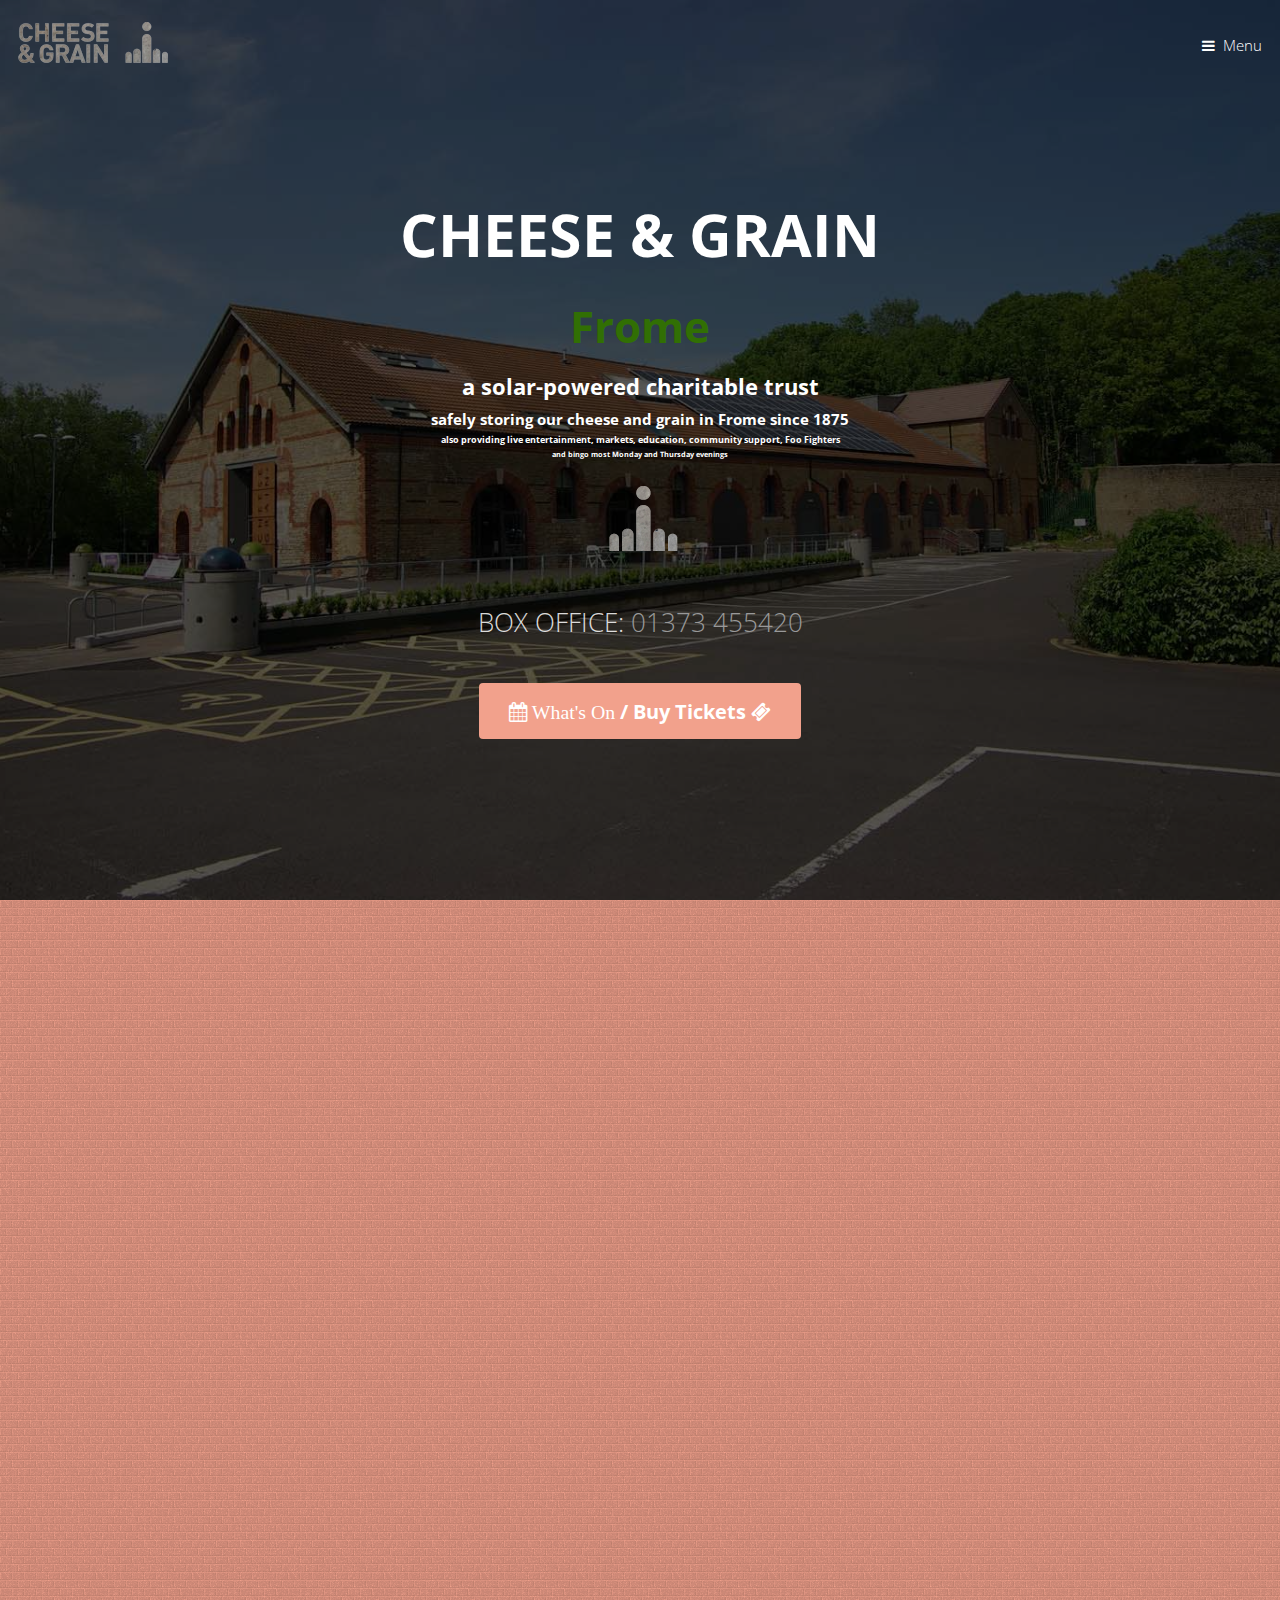
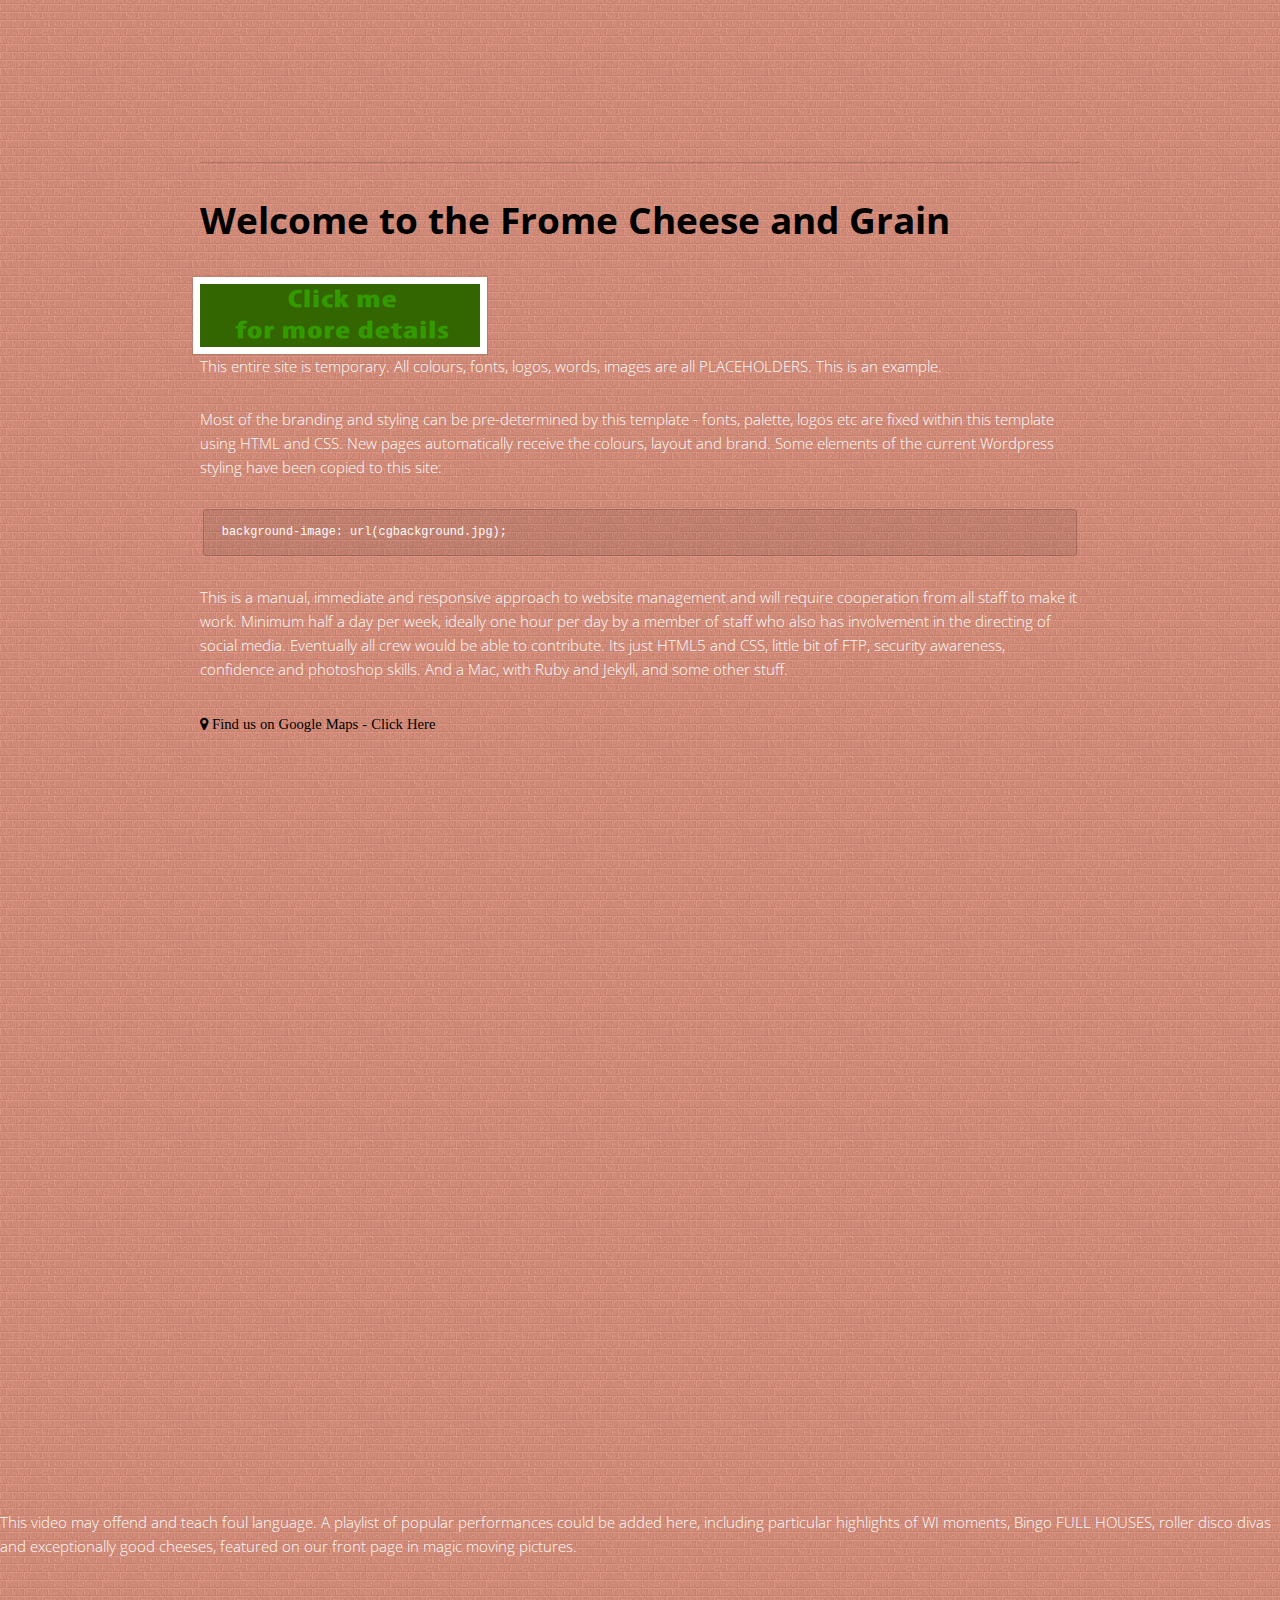
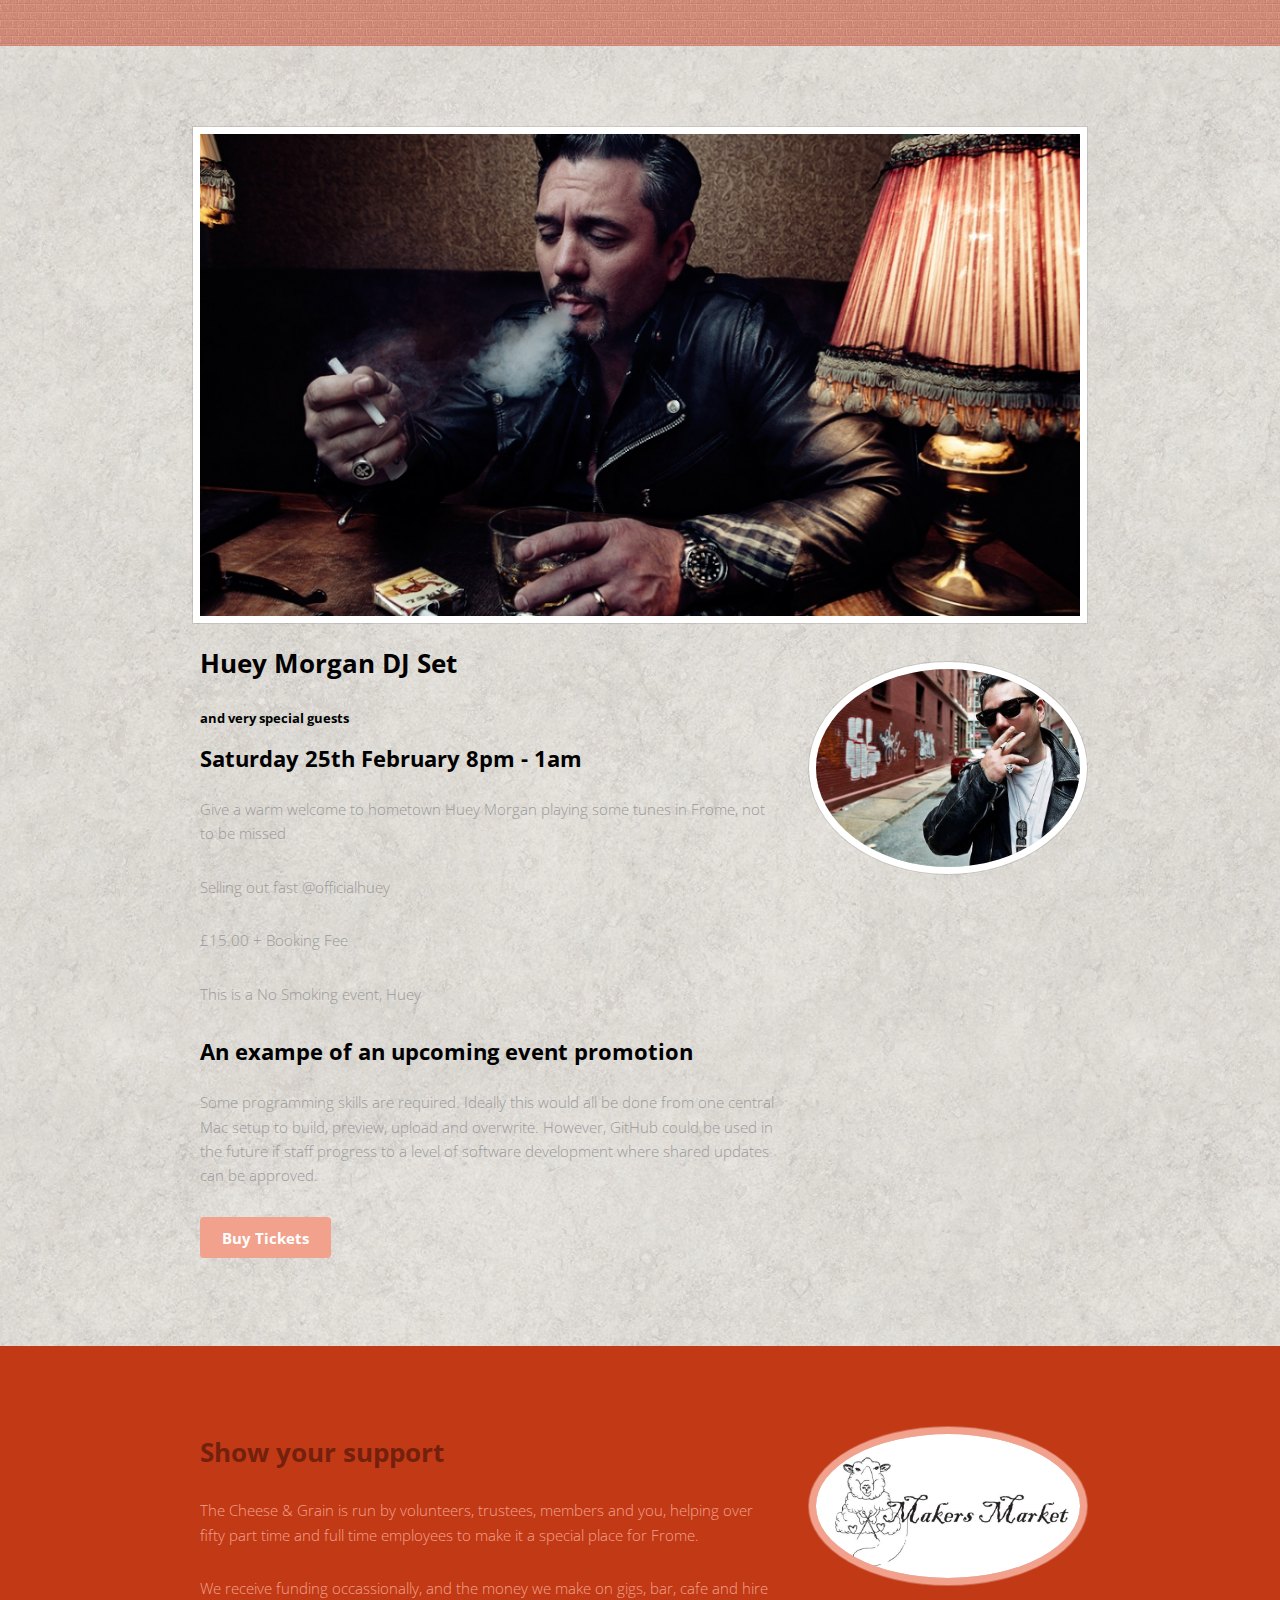
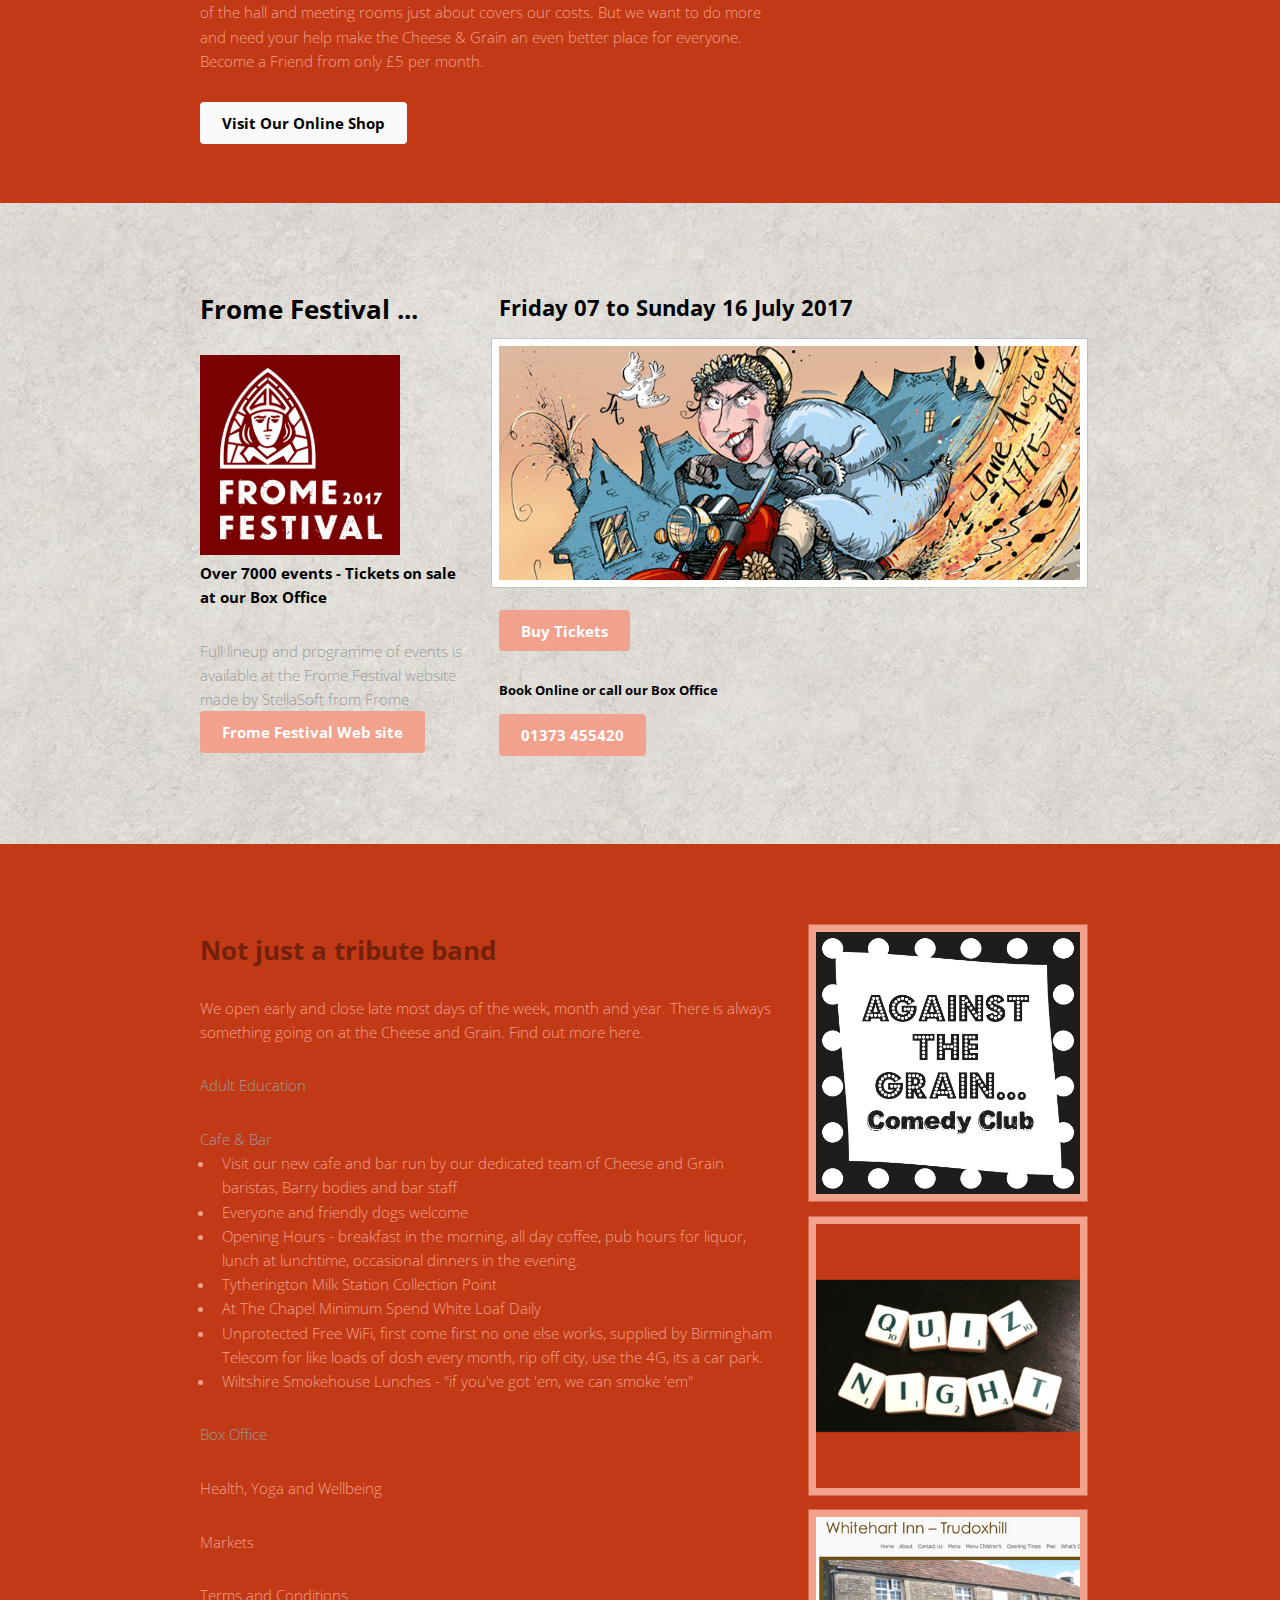
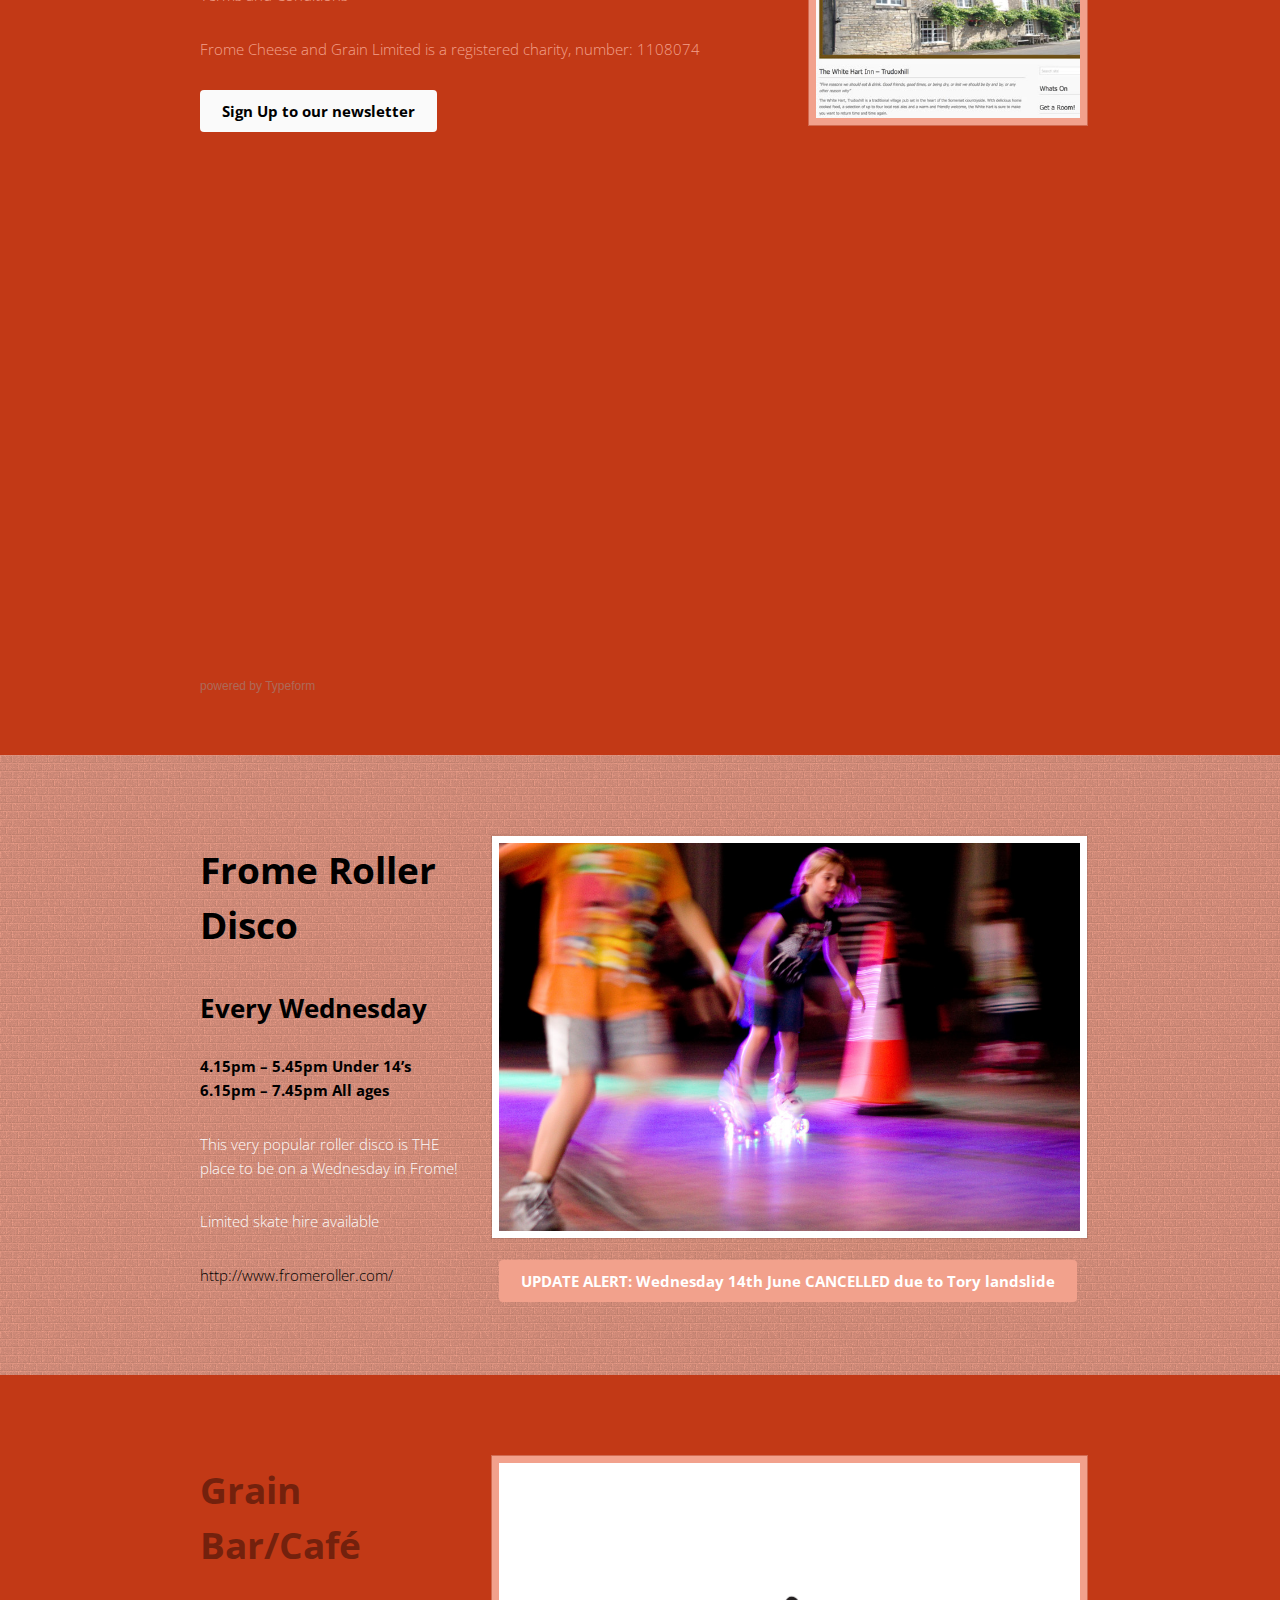
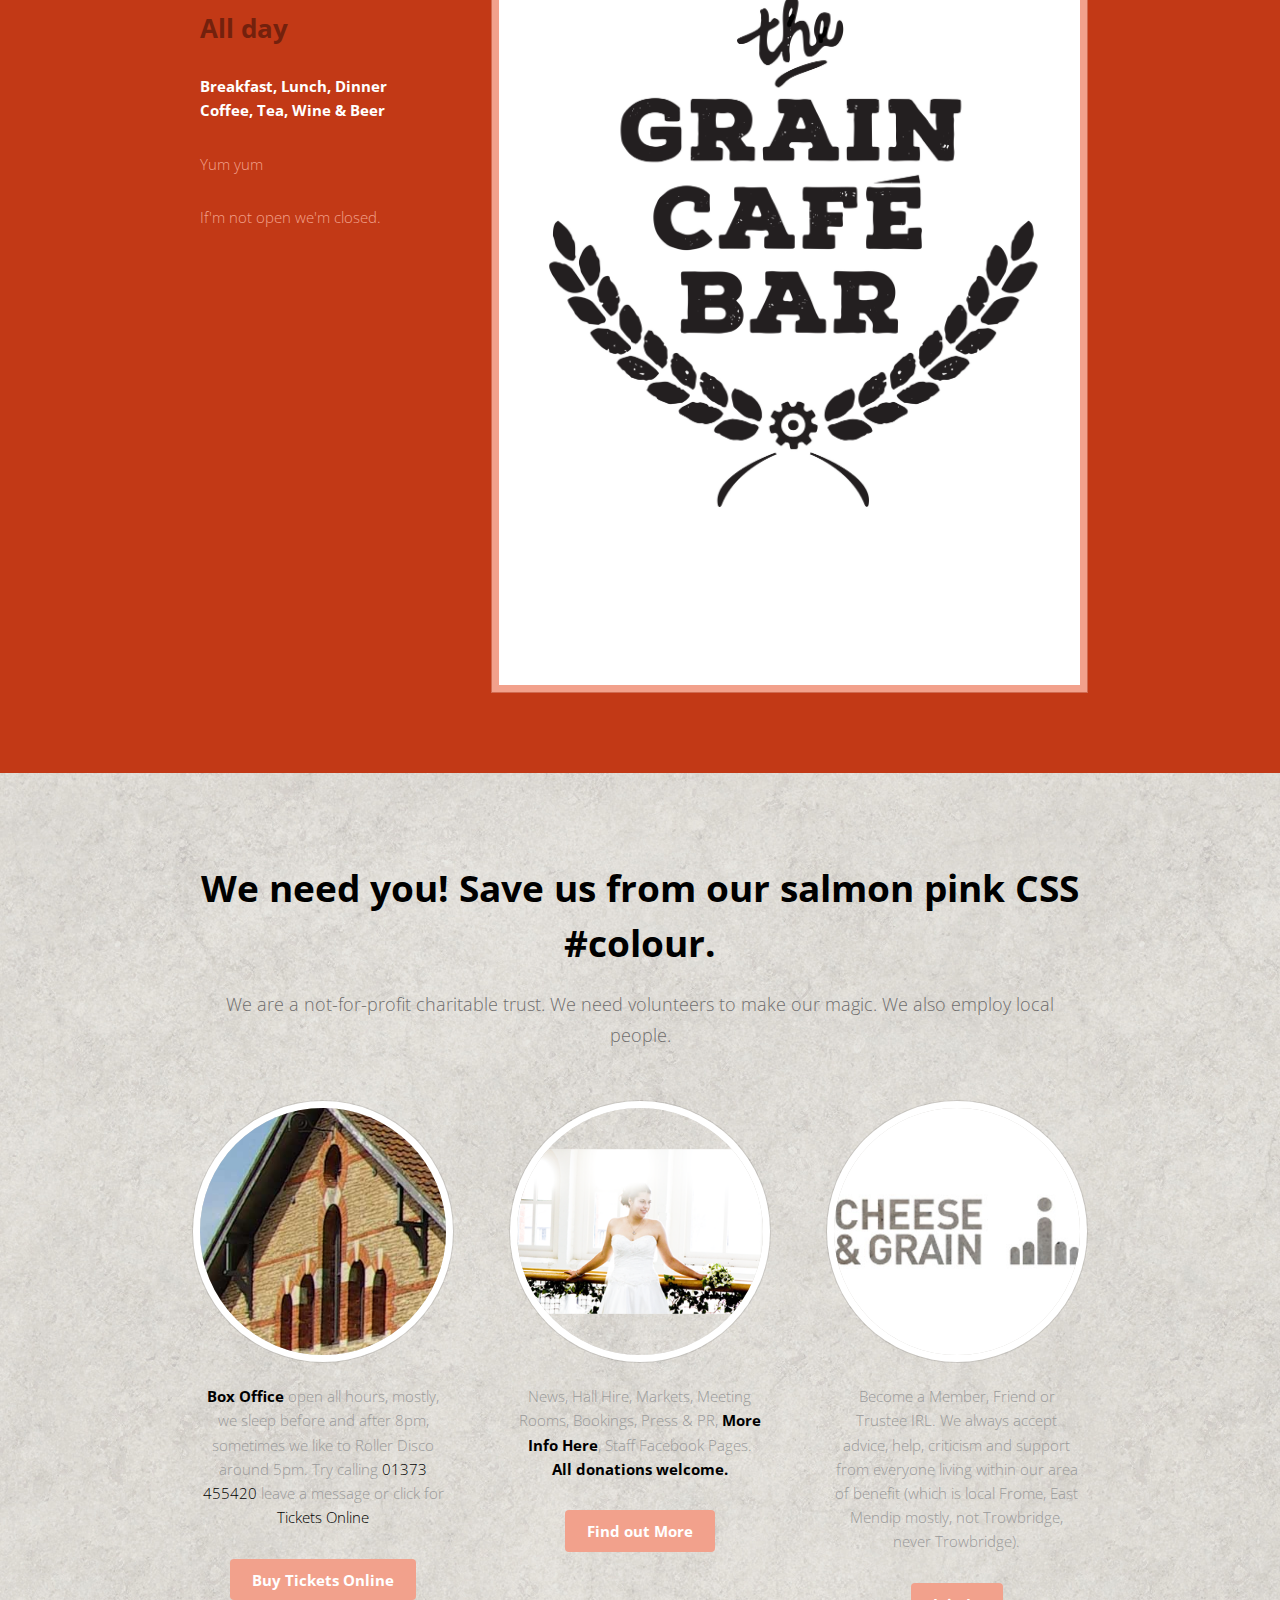
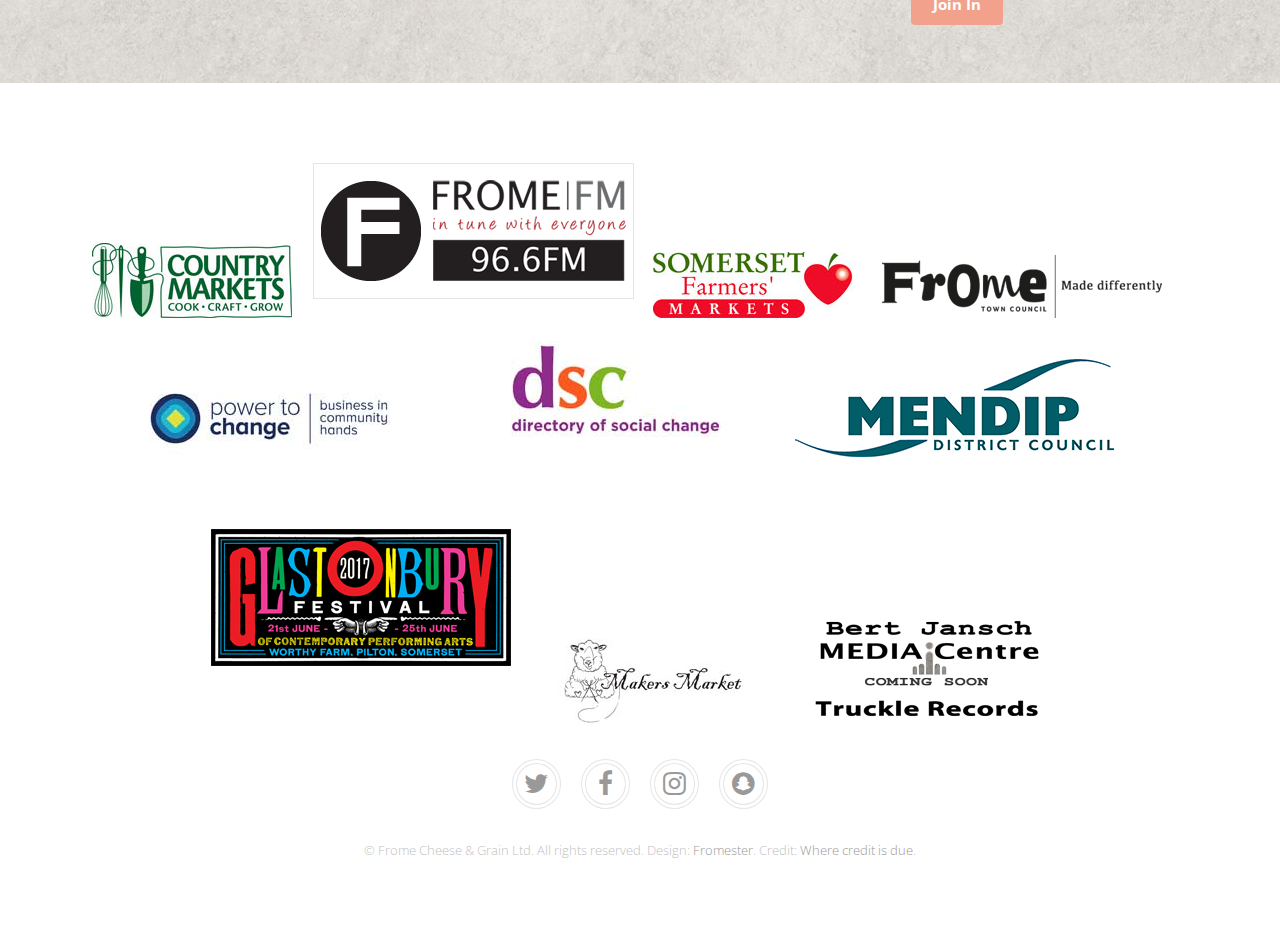
==== commit 064e21db: "style changes" ====
--- a/index.html
+++ b/index.html
@@ -39,9 +39,10 @@
 					<header>
 						<h1>CHEESE &amp; GRAIN</h1>
                         <h2>Frome</h2>
-                        <h3>a regular solar-powered not-for-profit charitable trust</h3>
+                        <h3>a solar-powered charitable trust</h3>
                         <h4>safely storing our cheese and grain in Frome since 1875</h4>
-                        <h5>over 8,350 cubic square Aleutian dorrants capacity ©eno-measure</h5>
+                        <h6>also providing live entertainment, markets, education, community support, Foo Fighters</h6>
+                        <h5>and bingo most Monday and Thursday evenings</h5>
                         </br><p><img src="images/fingr.png"></p>
 						<p>BOX OFFICE: <a href="tel:+441373455420">01373 455420</a></p>
 					</header>
@@ -191,6 +192,7 @@
 									
 									<a href="https://cheeseandgrain.ticketsolve.com/#/products/regular" class="style2 button special">Sign Up to our newsletter</a>
 								</div>
+                              
 								<div class="col col1 first">
 									<div class="image fit">
 										<a href="generic.html" class="link"><img src="images/Comedy-Club-logo.jpg" alt="" /></a>
@@ -201,6 +203,10 @@
                                     <a href="http://www.whiteharttrudoxhill.co.uk" class="link" target="_blank"><img src="images/white-hart-frome.jpg" alt=""/></a></div>
 								</div>
 							</div>
+                              <br/>
+                                <div class="typeform-widget" data-url="https://cheesegrain.typeform.com/to/xTvdlD" style="width: 100%; height: 500px;" > </div> <script> (function() { var qs,js,q,s,d=document, gi=d.getElementById, ce=d.createElement, gt=d.getElementsByTagName, id="typef_orm", b="https://embed.typeform.com/"; if(!gi.call(d,id)) { js=ce.call(d,"script"); js.id=id; js.src=b+"embed.js"; q=gt.call(d,"script")[0]; q.parentNode.insertBefore(js,q) } })() </script> <div style="font-family: Sans-Serif;font-size: 12px;color: #999;opacity: 0.5; padding-top: 5px;" > powered by <a href="https://www.typeform.com/examples/?utm_campaign=xTvdlD&amp;utm_source=typeform.com-8758145-Basic&amp;utm_medium=typeform&amp;utm_content=typeform-embedded-poweredbytypeform&amp;utm_term=EN" style="color: #999" target="_blank">Typeform</a> </div>
+                                
+                            
 						</div>
 					</section>
 <!-- Section -->
--- a/assets/css/main.css
+++ b/assets/css/main.css
@@ -3117,7 +3117,7 @@
 			}
 
 		.wrapper.style2 {
-			background-color: #c2222f;
+			background-color: #c23916;
 			color: #F2A18C;
 		}
 
@@ -3988,6 +3988,11 @@
 			margin-bottom: .25em;
 			color: #FFF;
 		}
+        #banner h6 {
+			font-size: .6em;
+			margin-bottom: .25em;
+			color: #FFF;
+		}
 
 		#banner p {
 			color: rgba(255, 255, 255, 0.85);
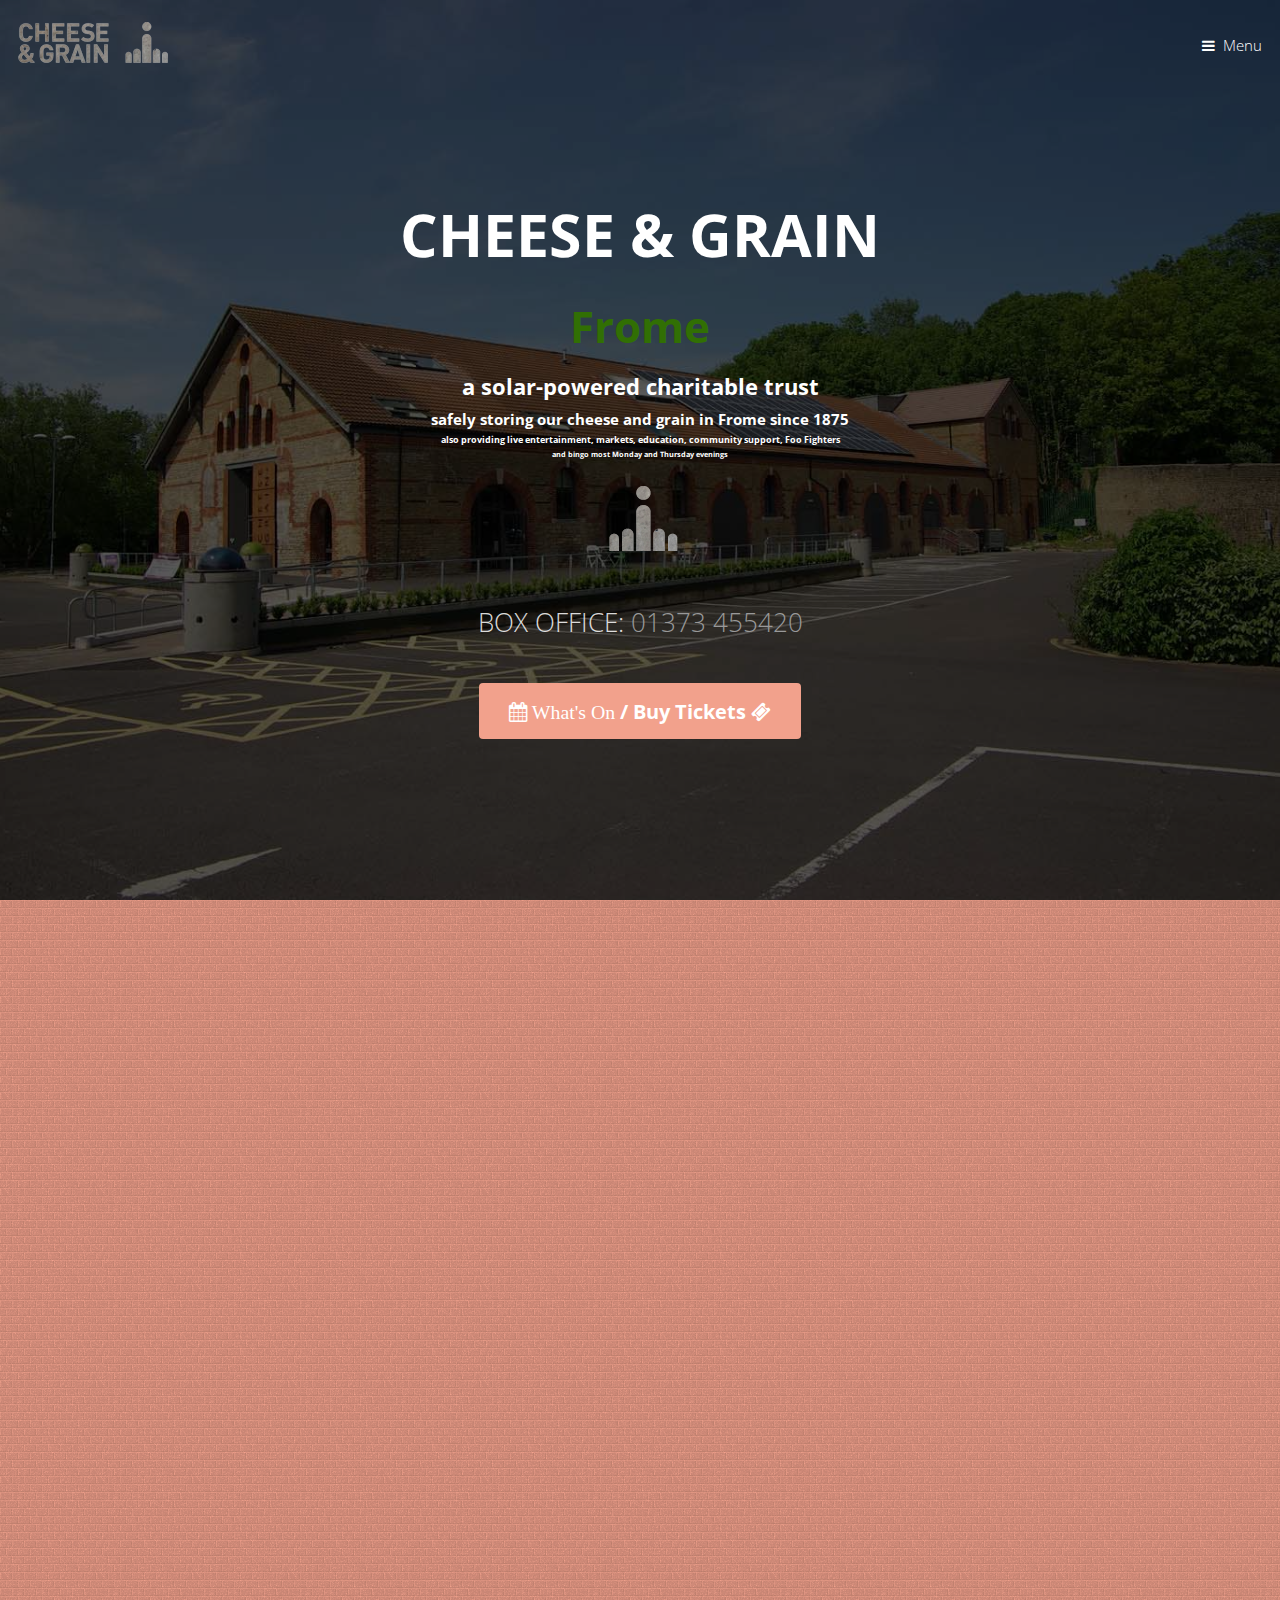
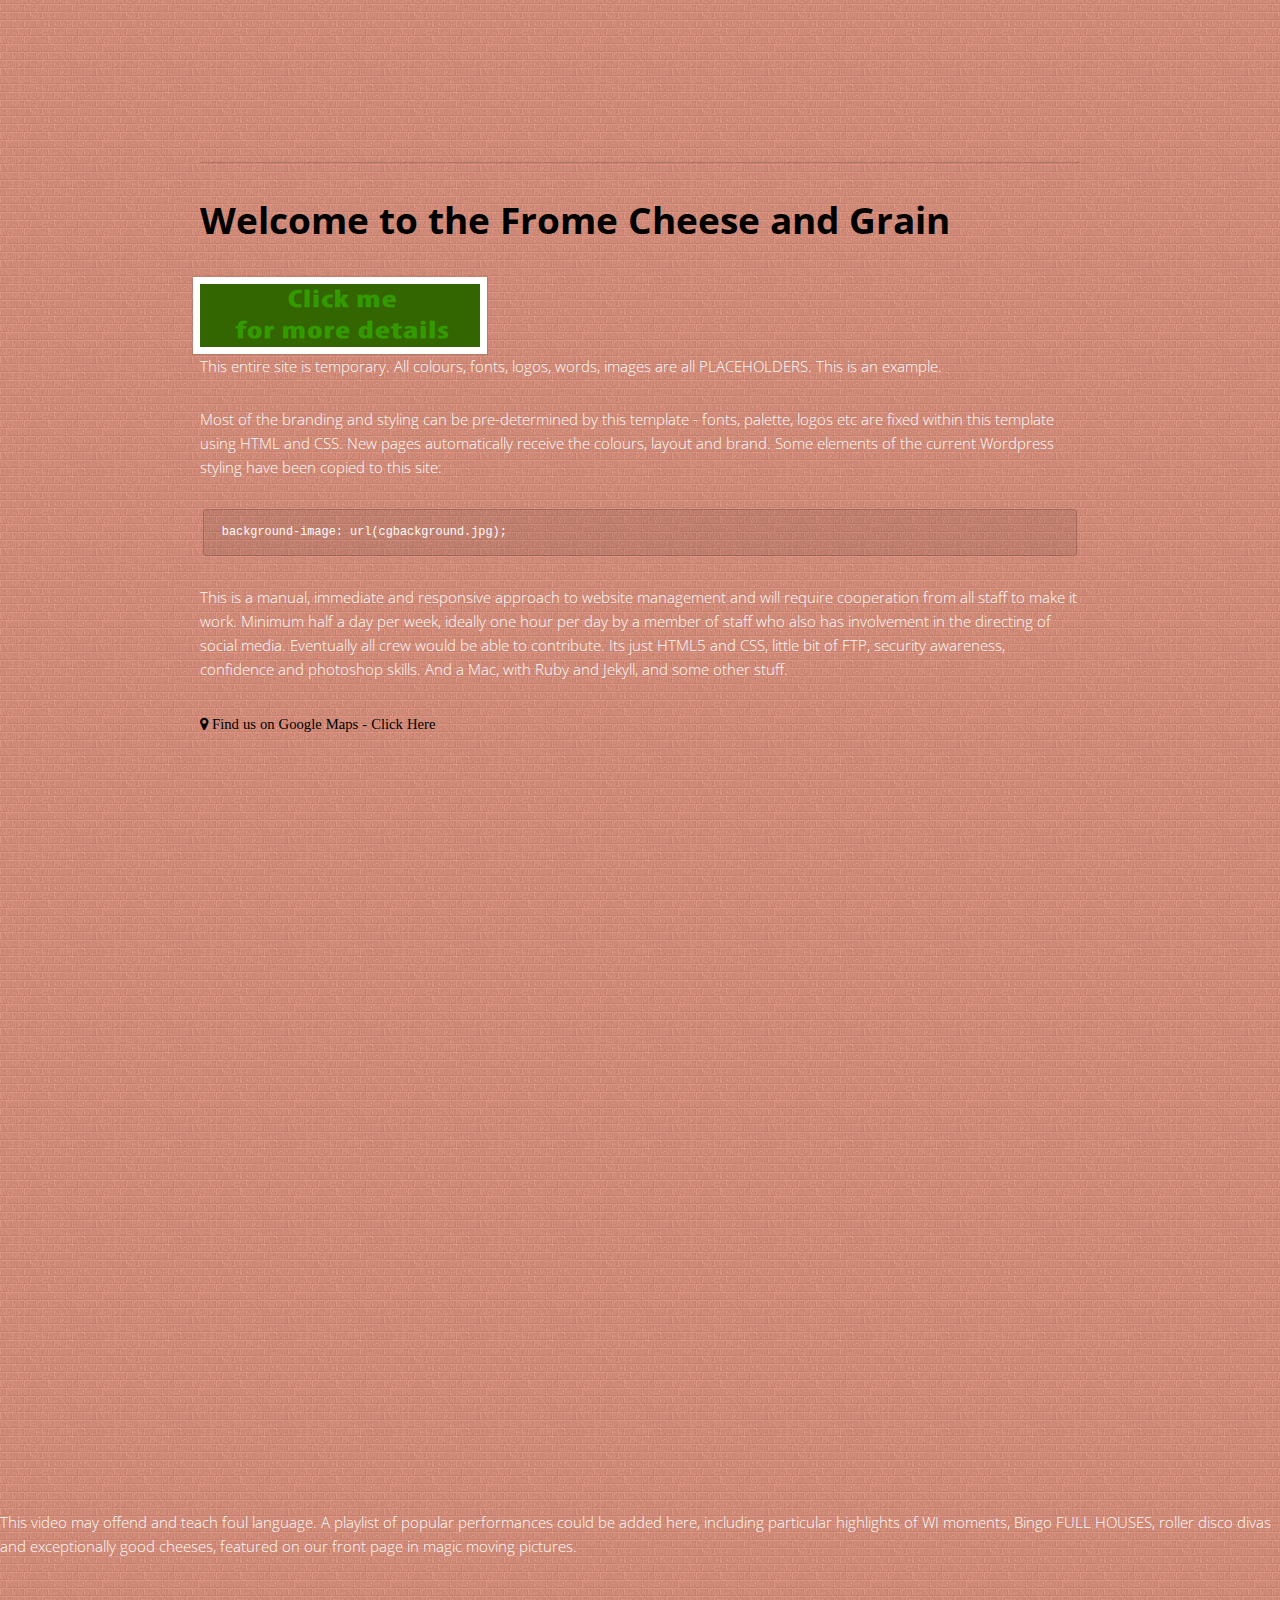
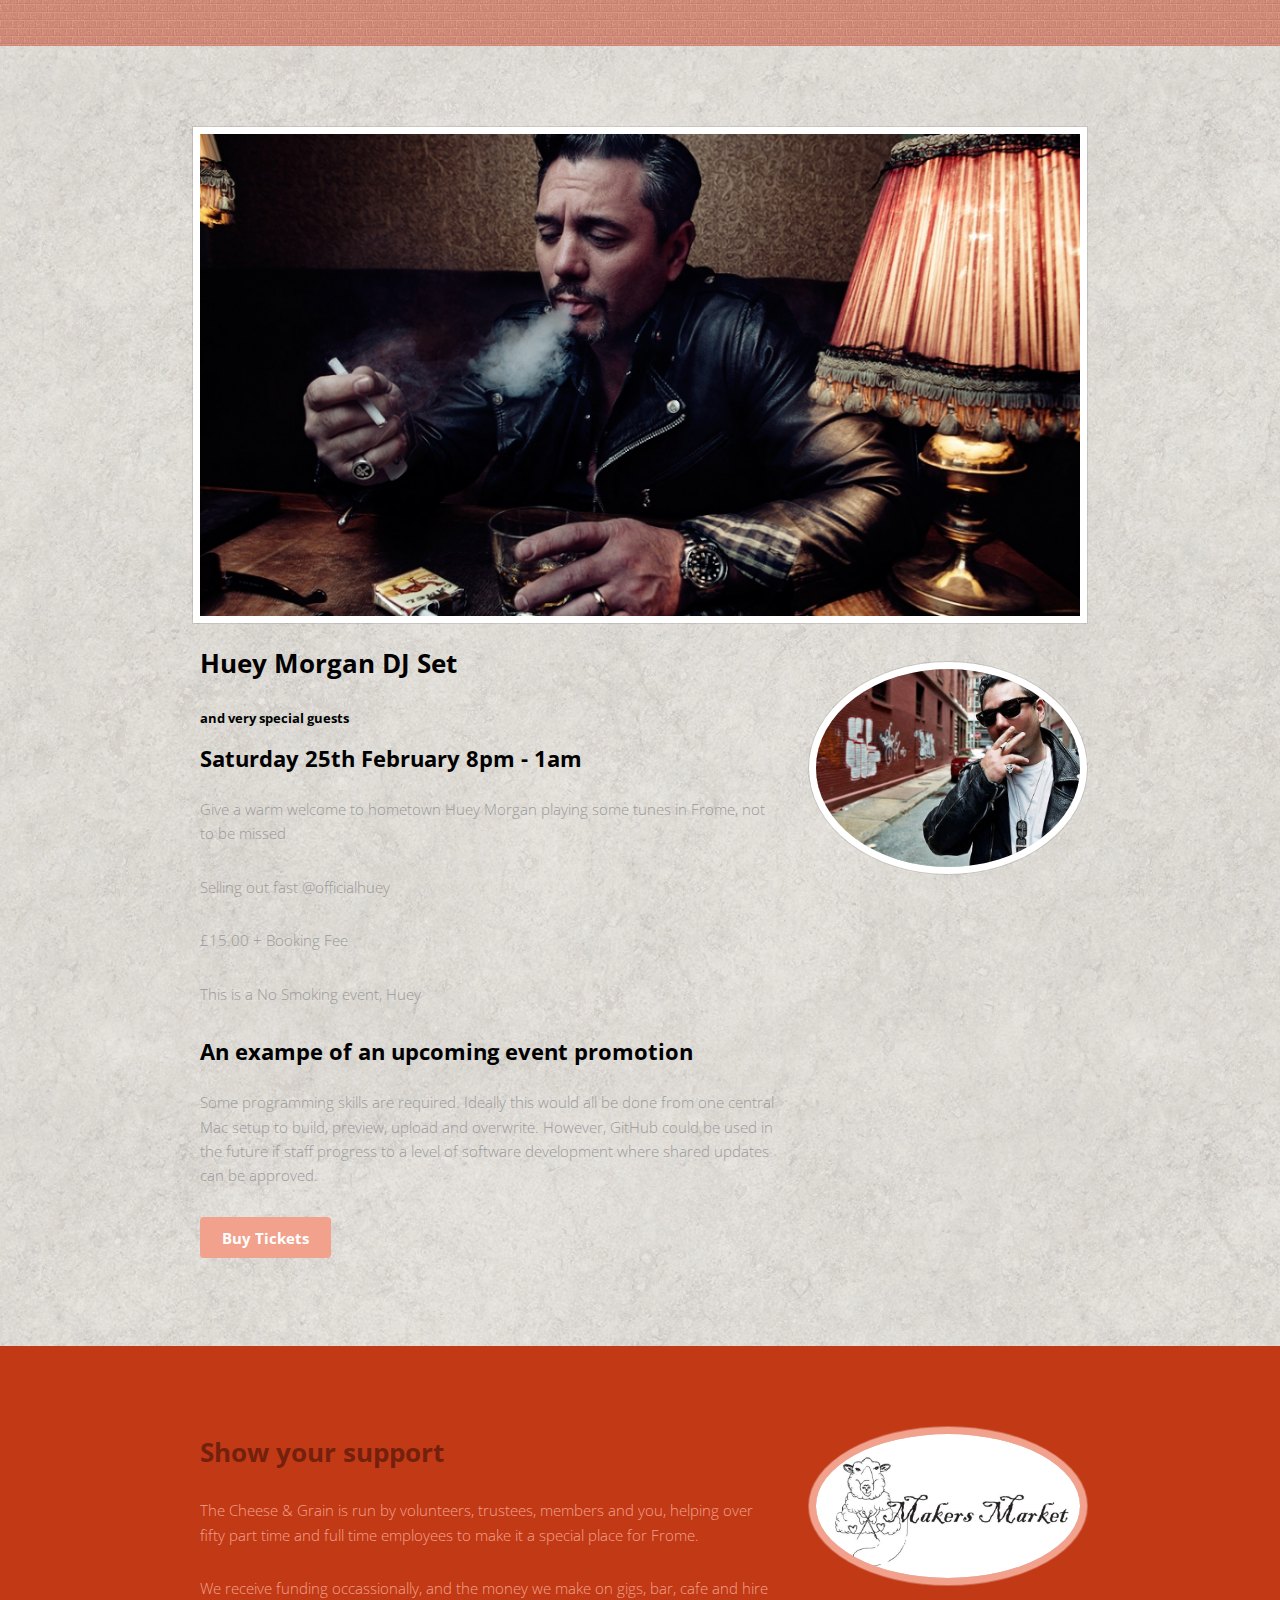
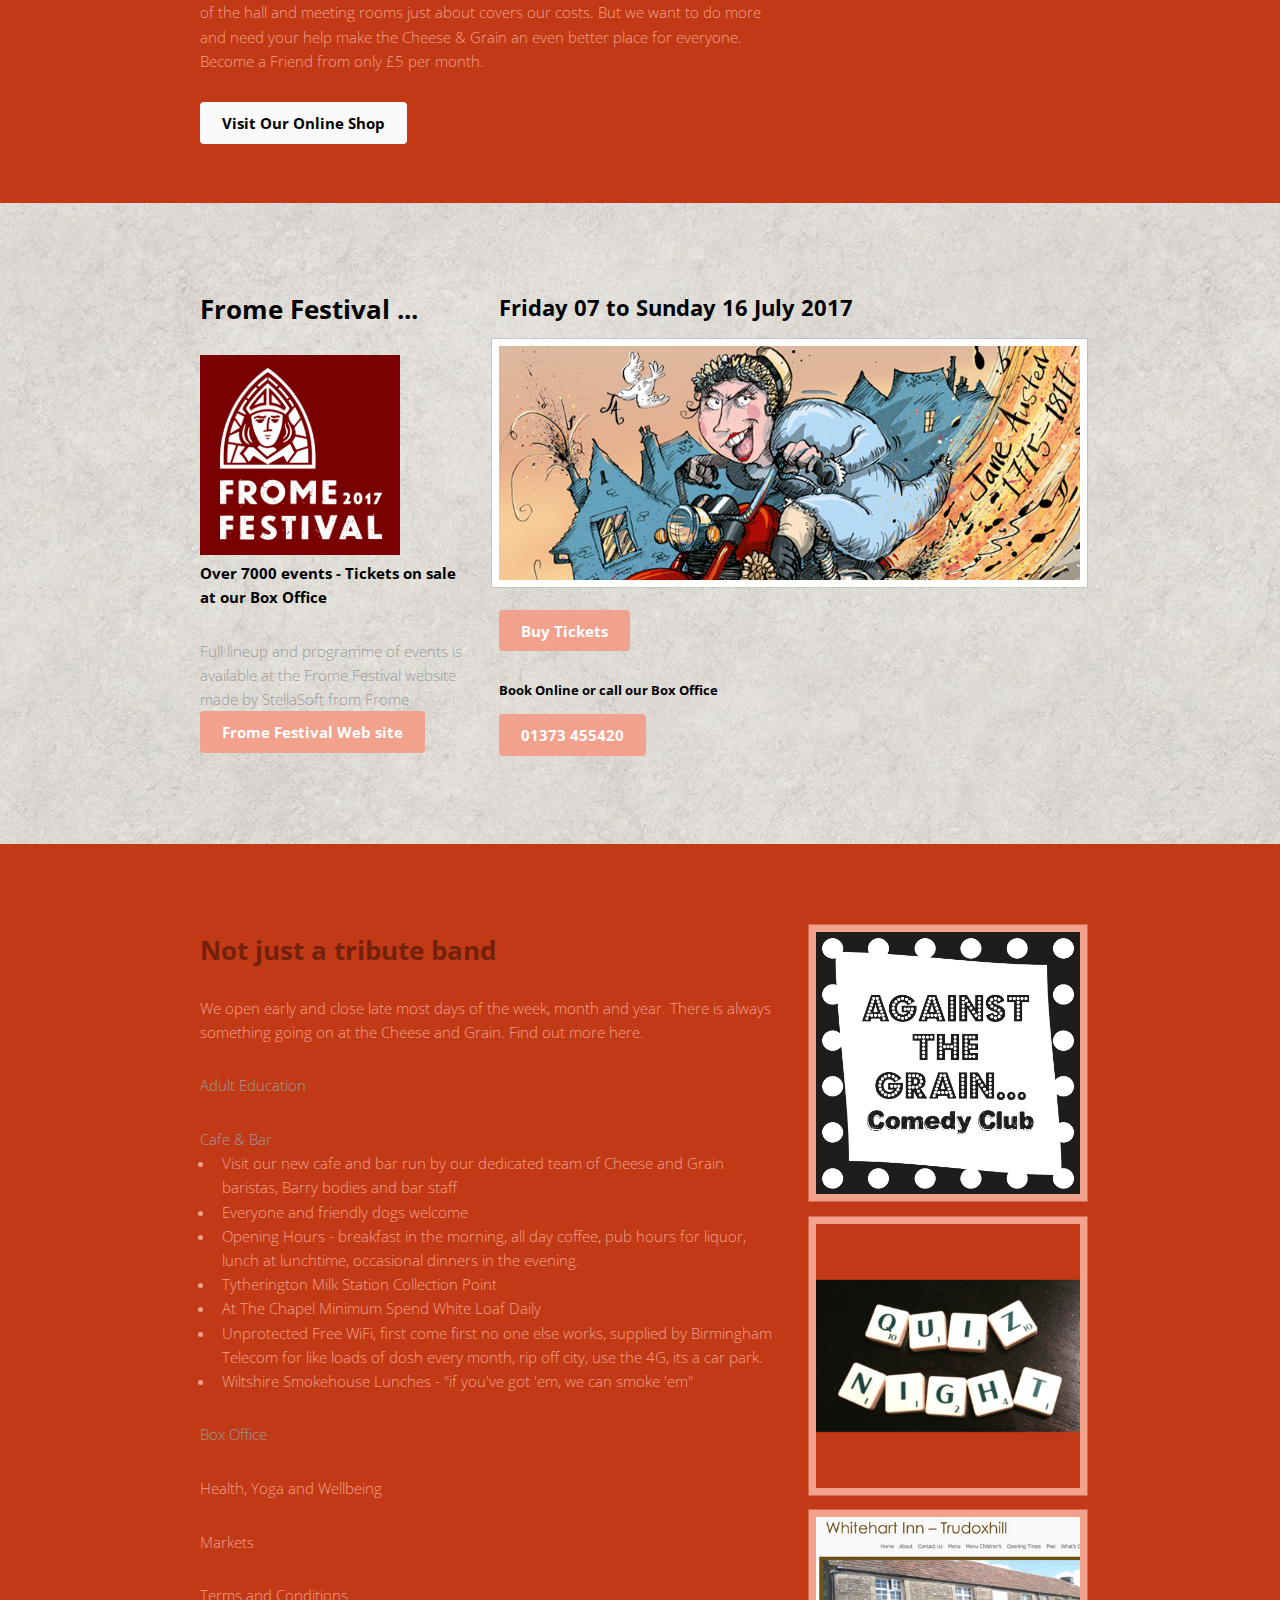
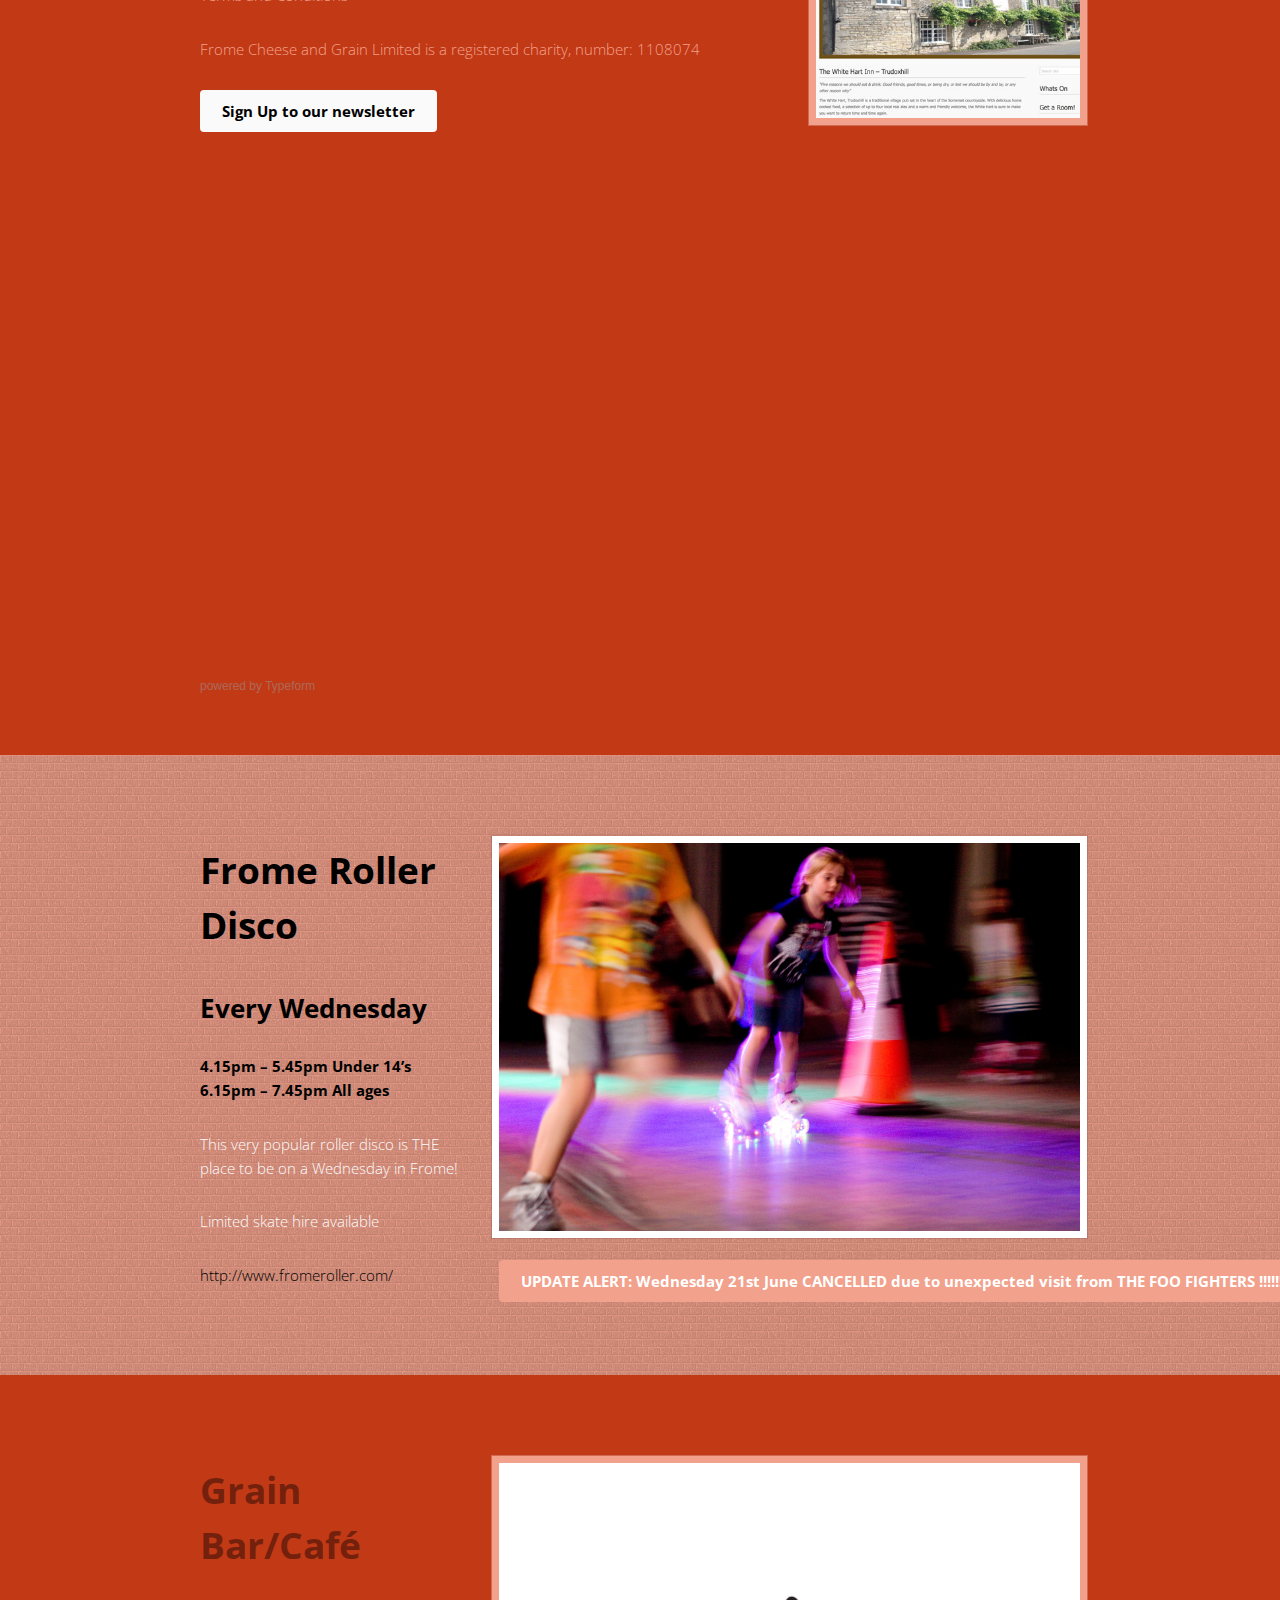
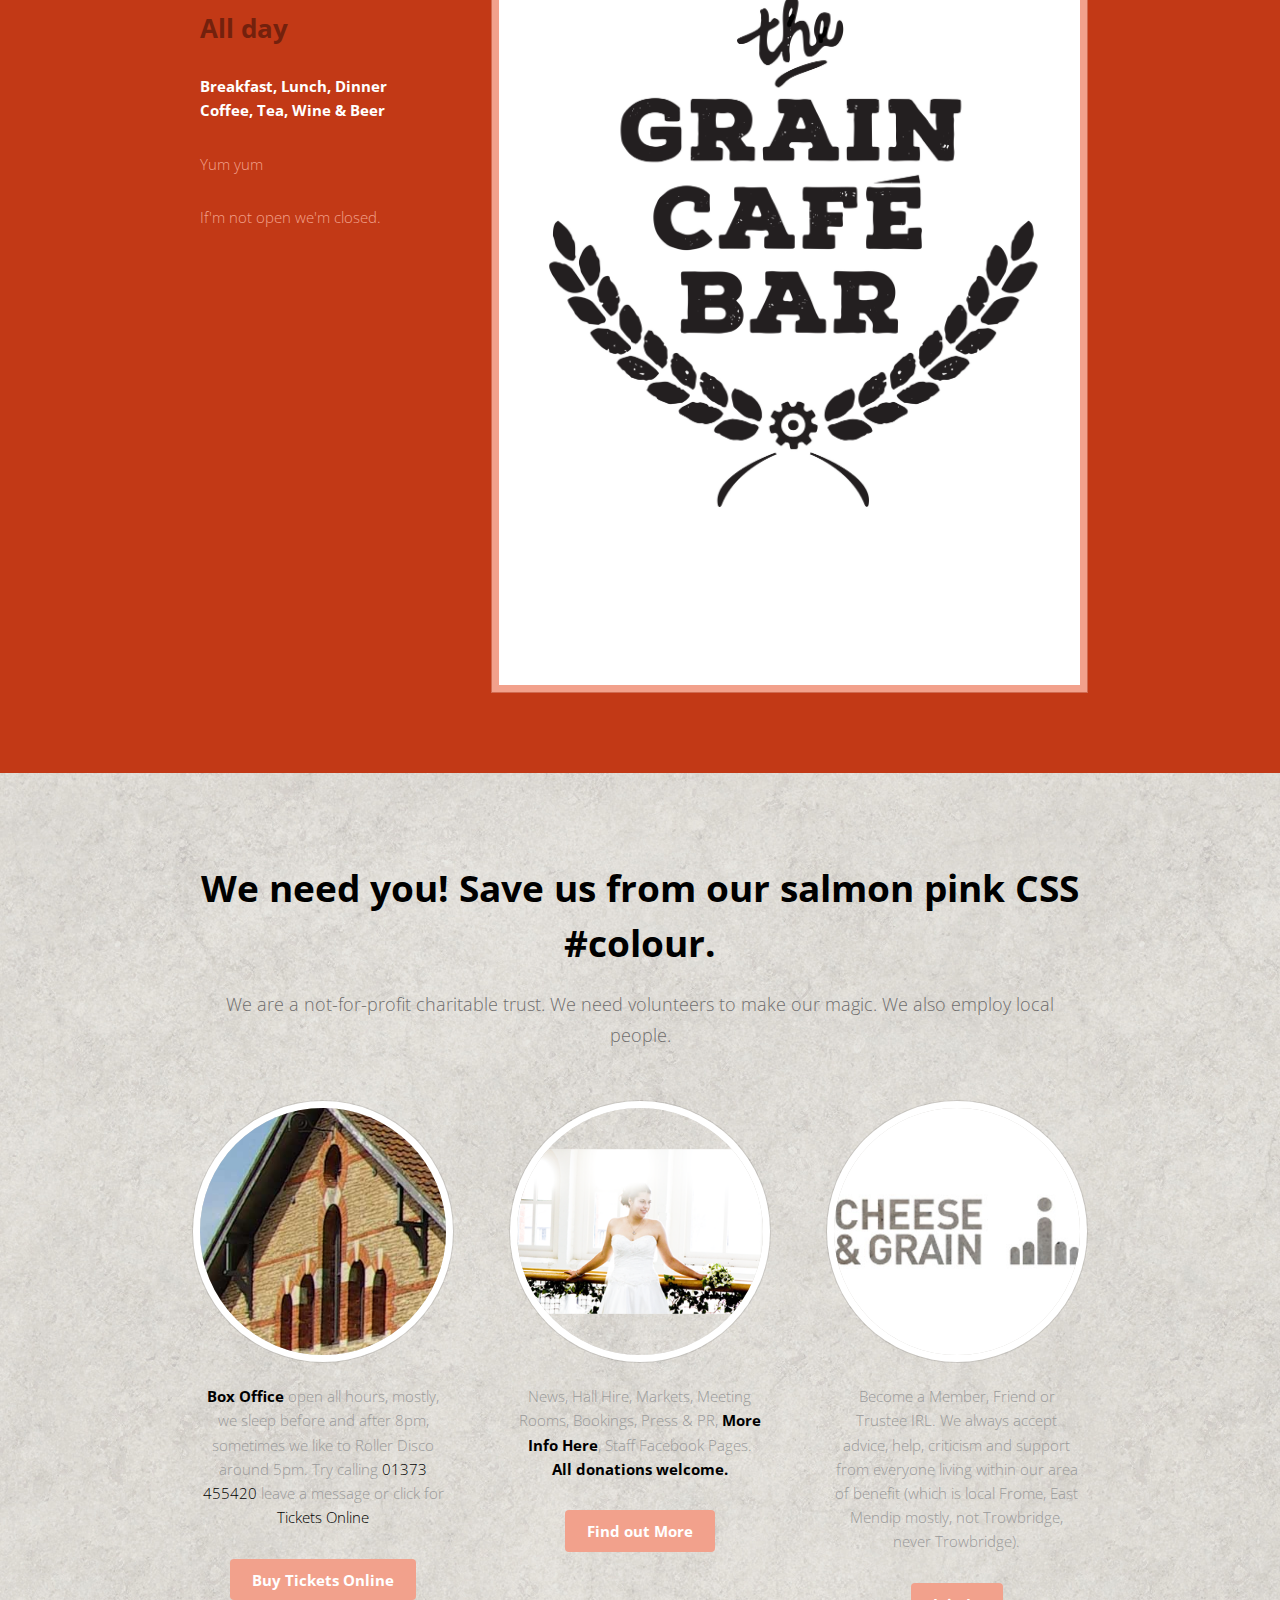
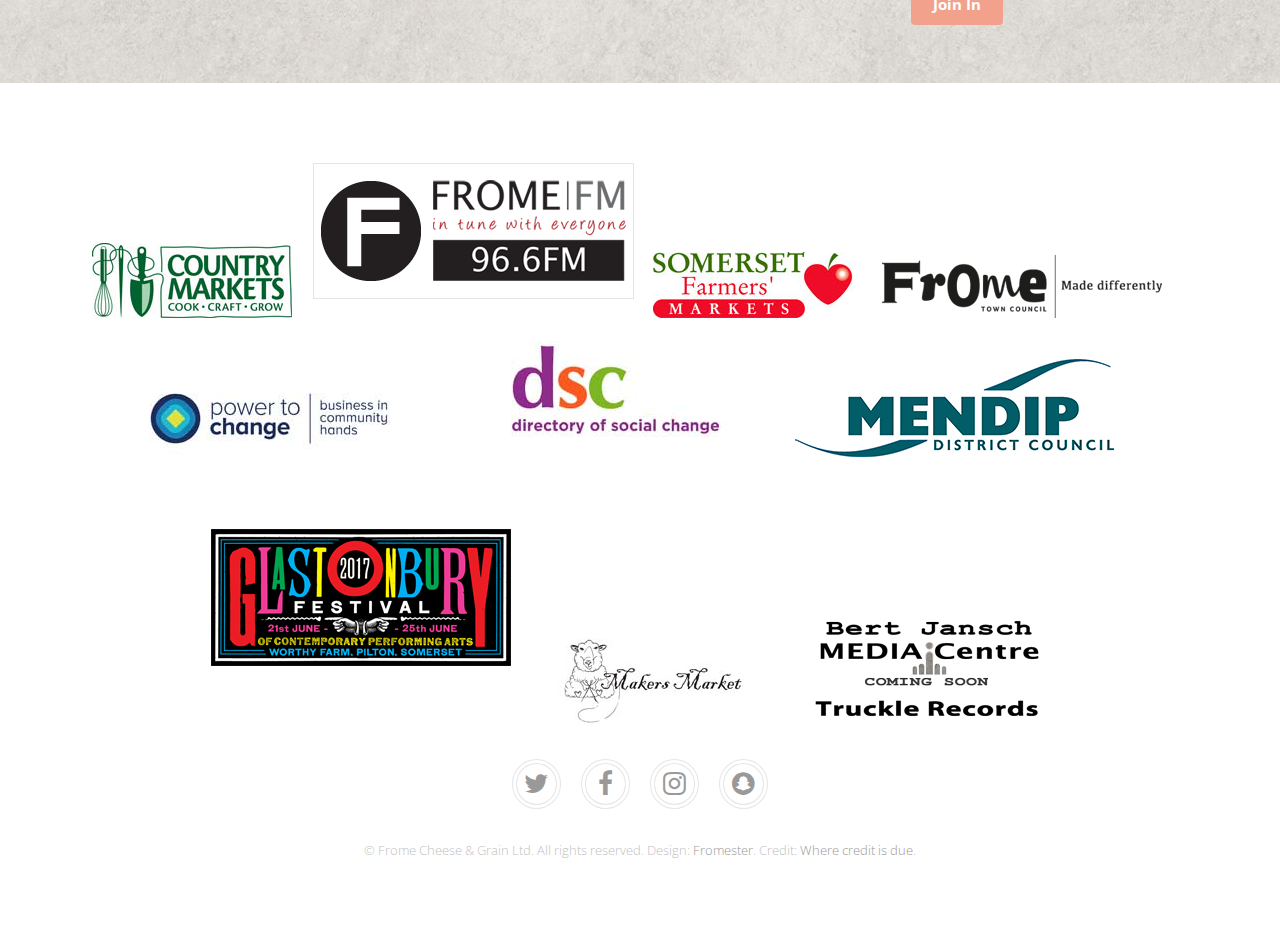
==== commit 739f1056: "fake news update" ====
--- a/index.html
+++ b/index.html
@@ -229,7 +229,7 @@
 									<div class="image fit">
 										<a href="generic.html" class="link"><img src="images/roller.jpg" class="link" alt="" /></a>
 									</div>
-                                        <div class="button">UPDATE ALERT: Wednesday 14th June CANCELLED due to Tory landslide</div>
+                                        <div class="button">UPDATE ALERT: Wednesday 21st June CANCELLED due to unexpected visit from THE FOO FIGHTERS !!!!!!!</div>
 								</div>
                                 
                             </div>
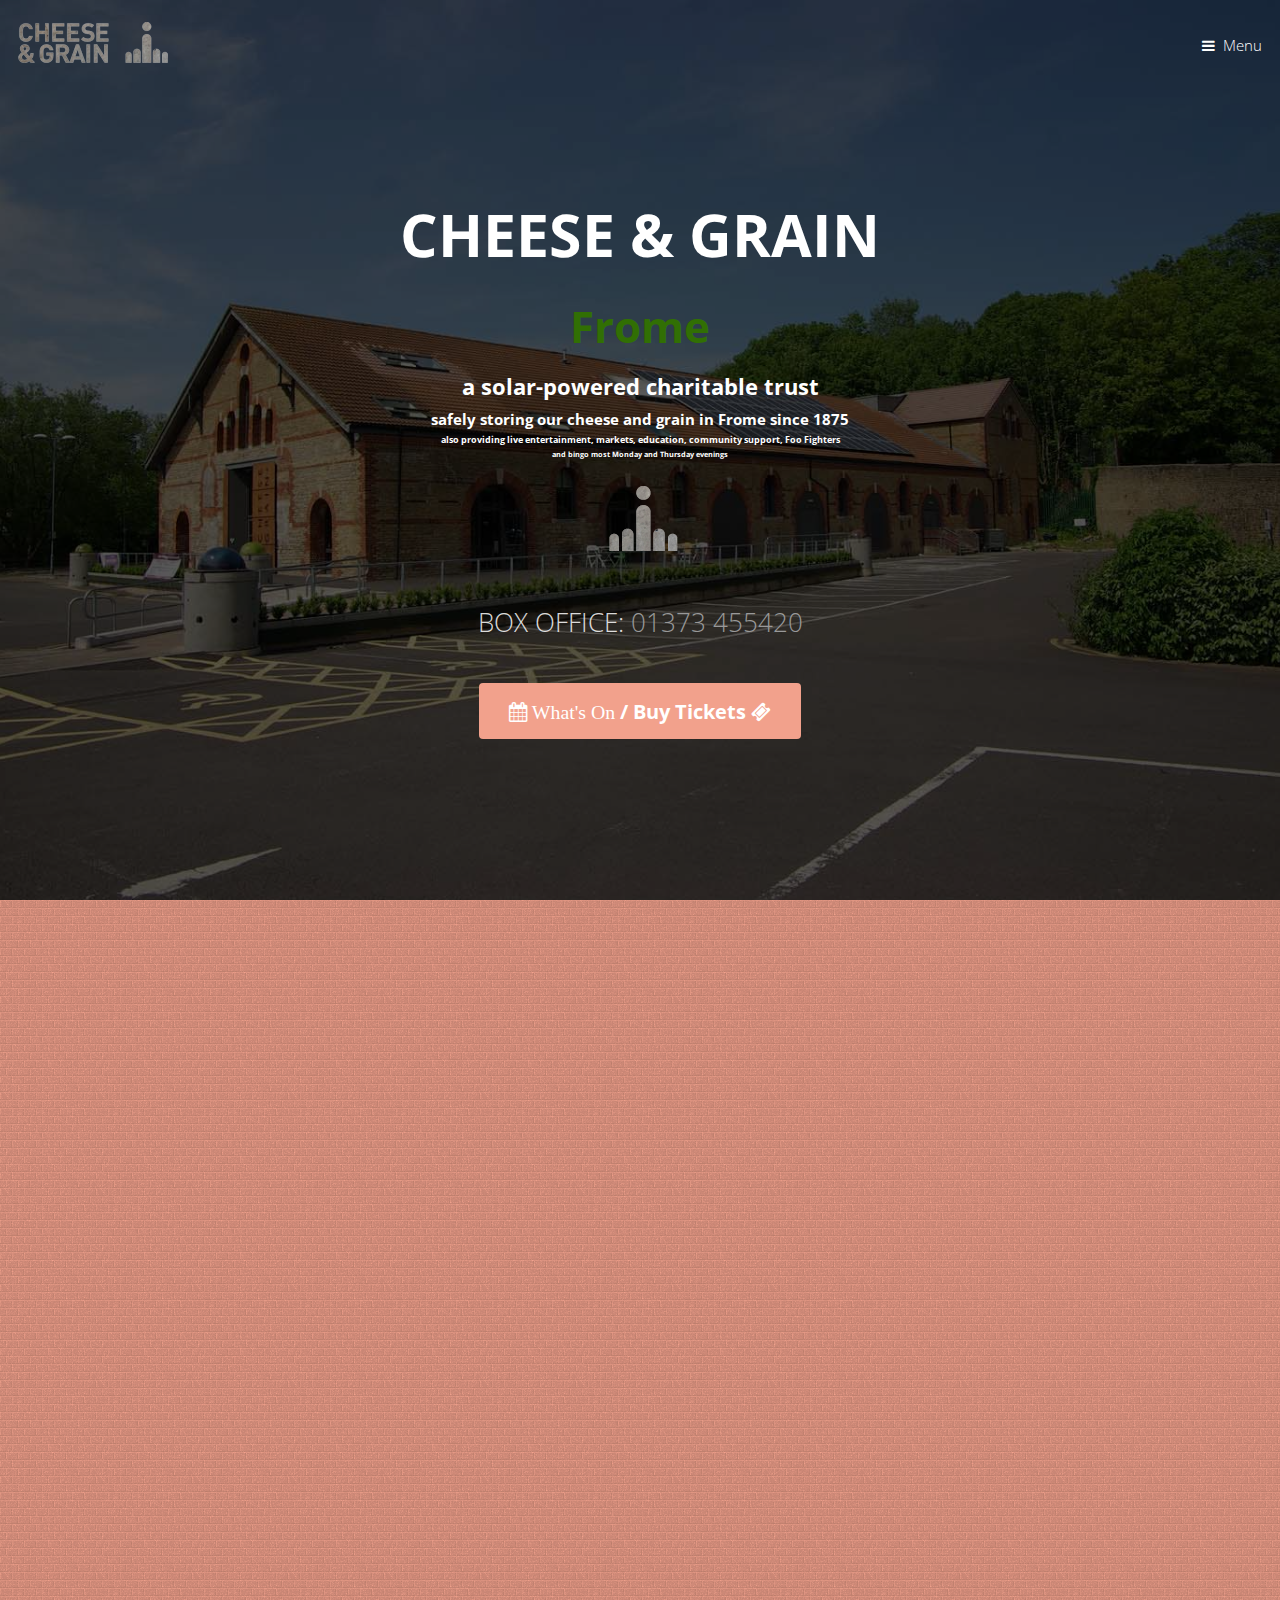
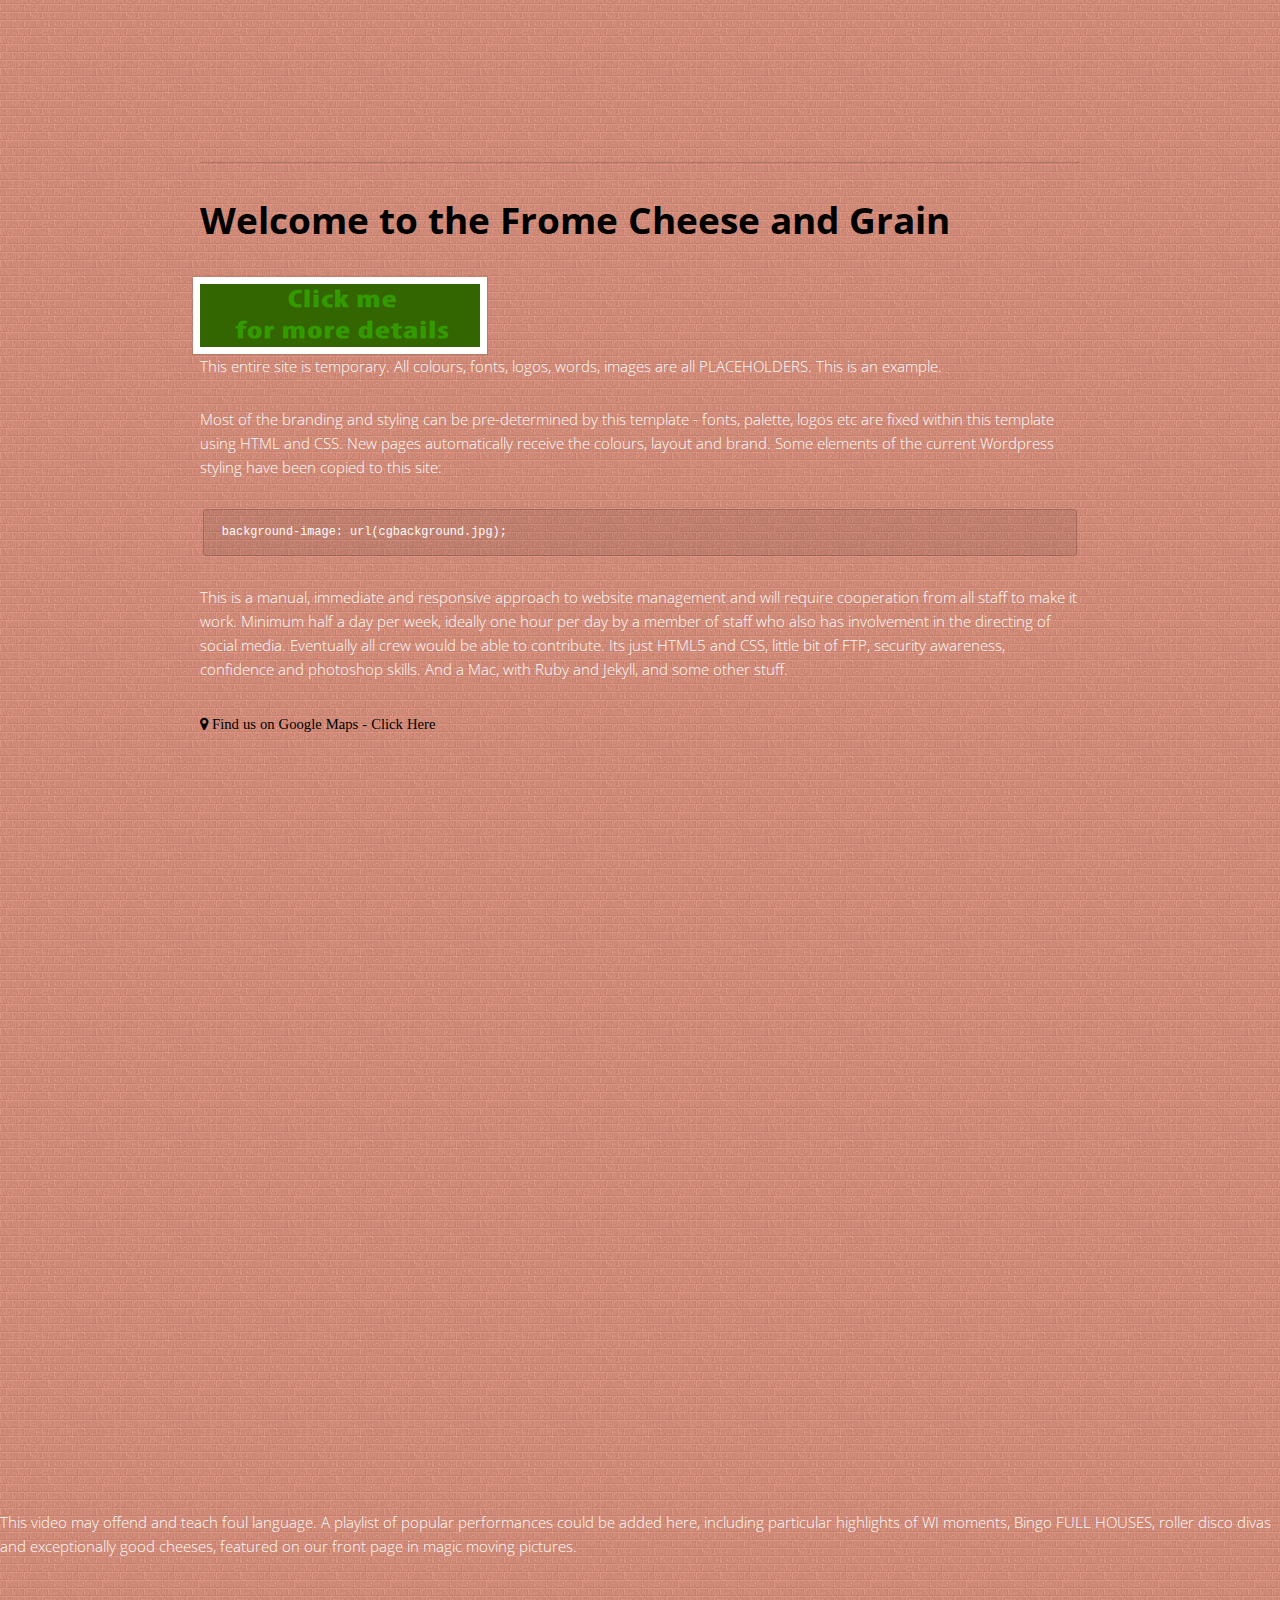
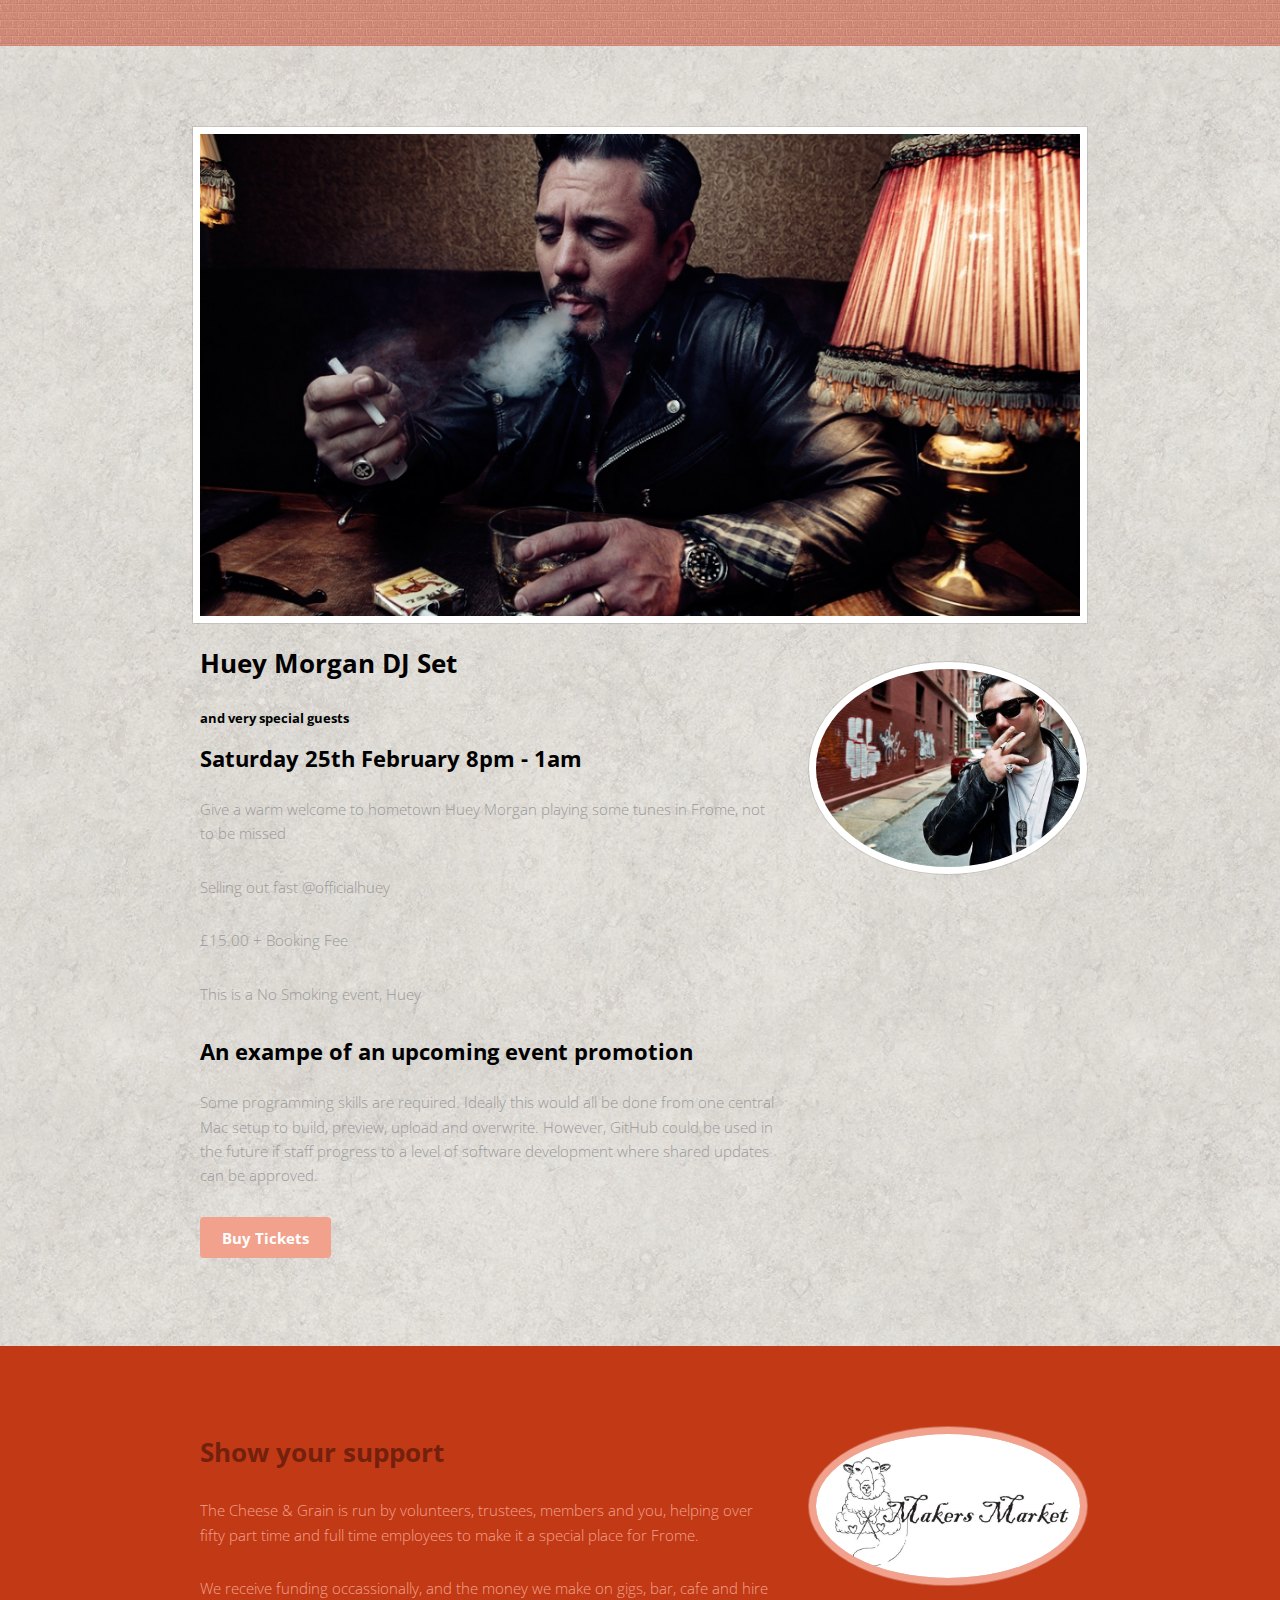
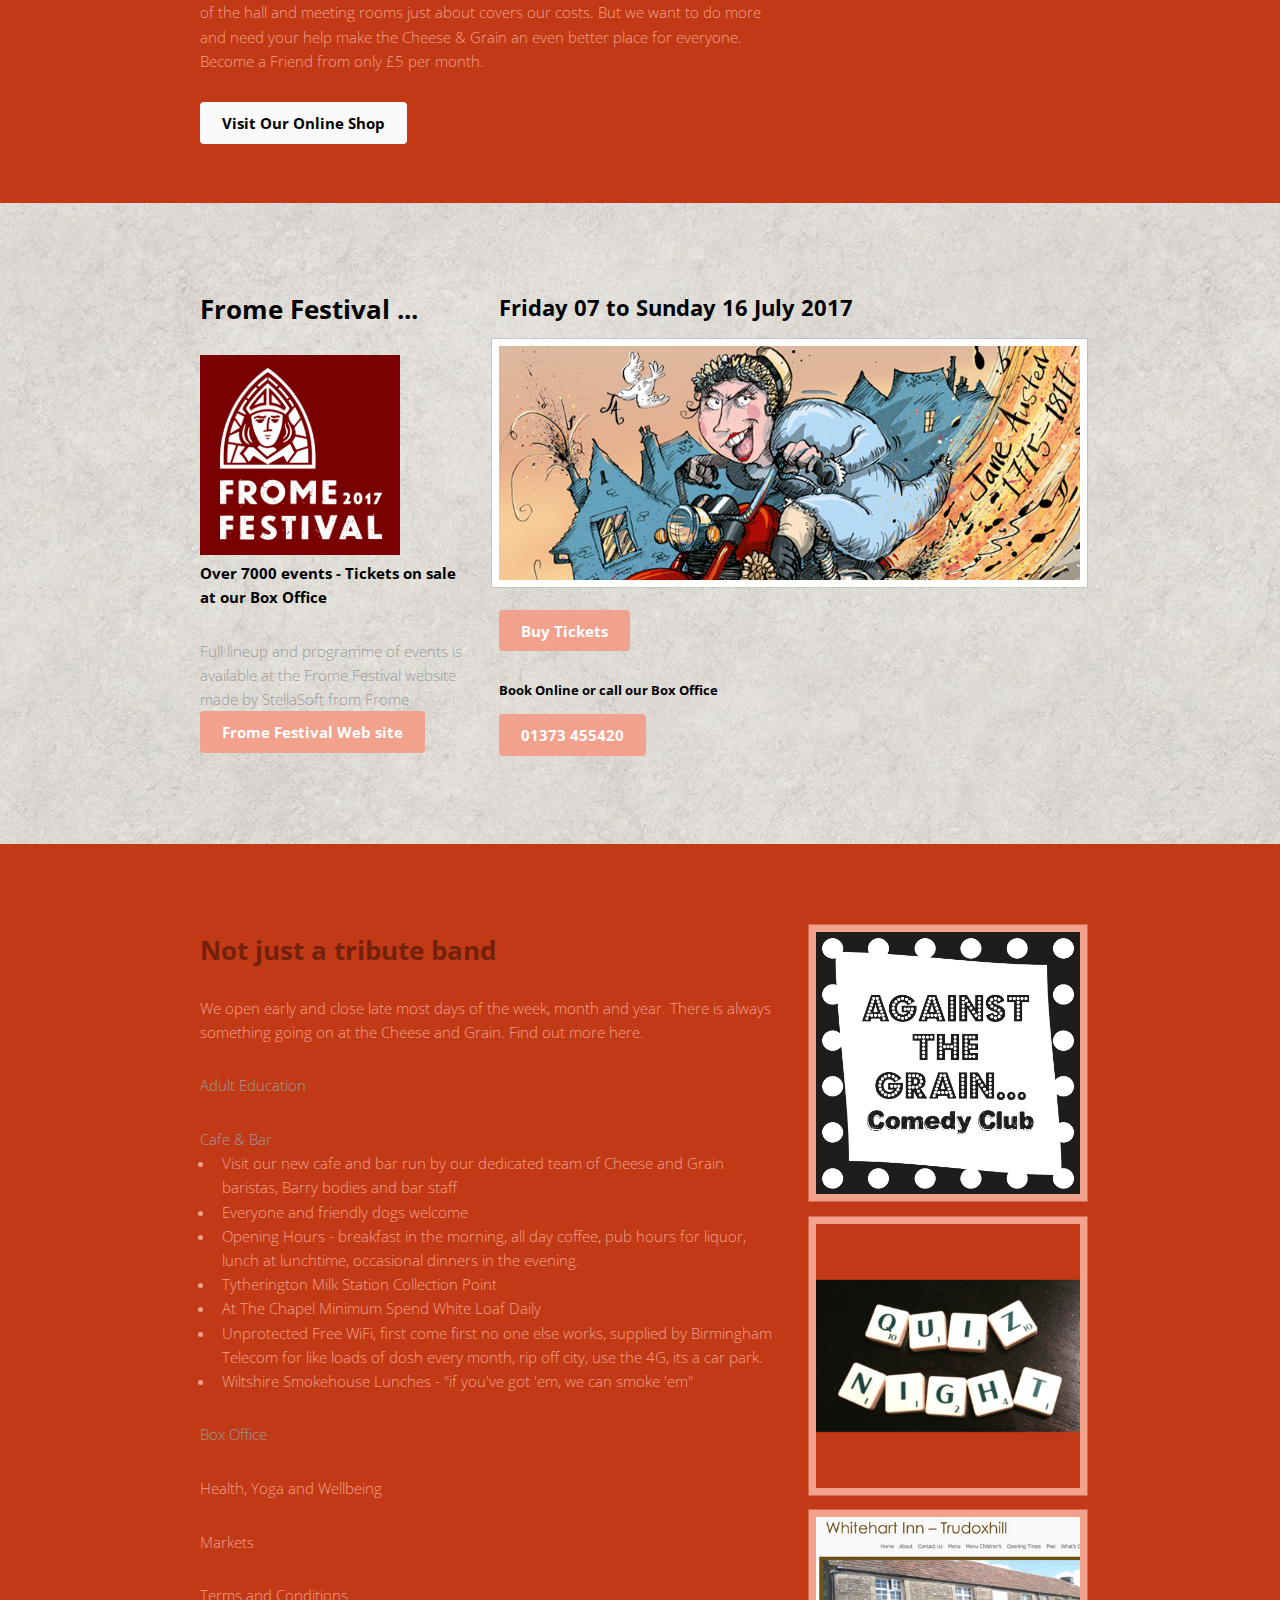
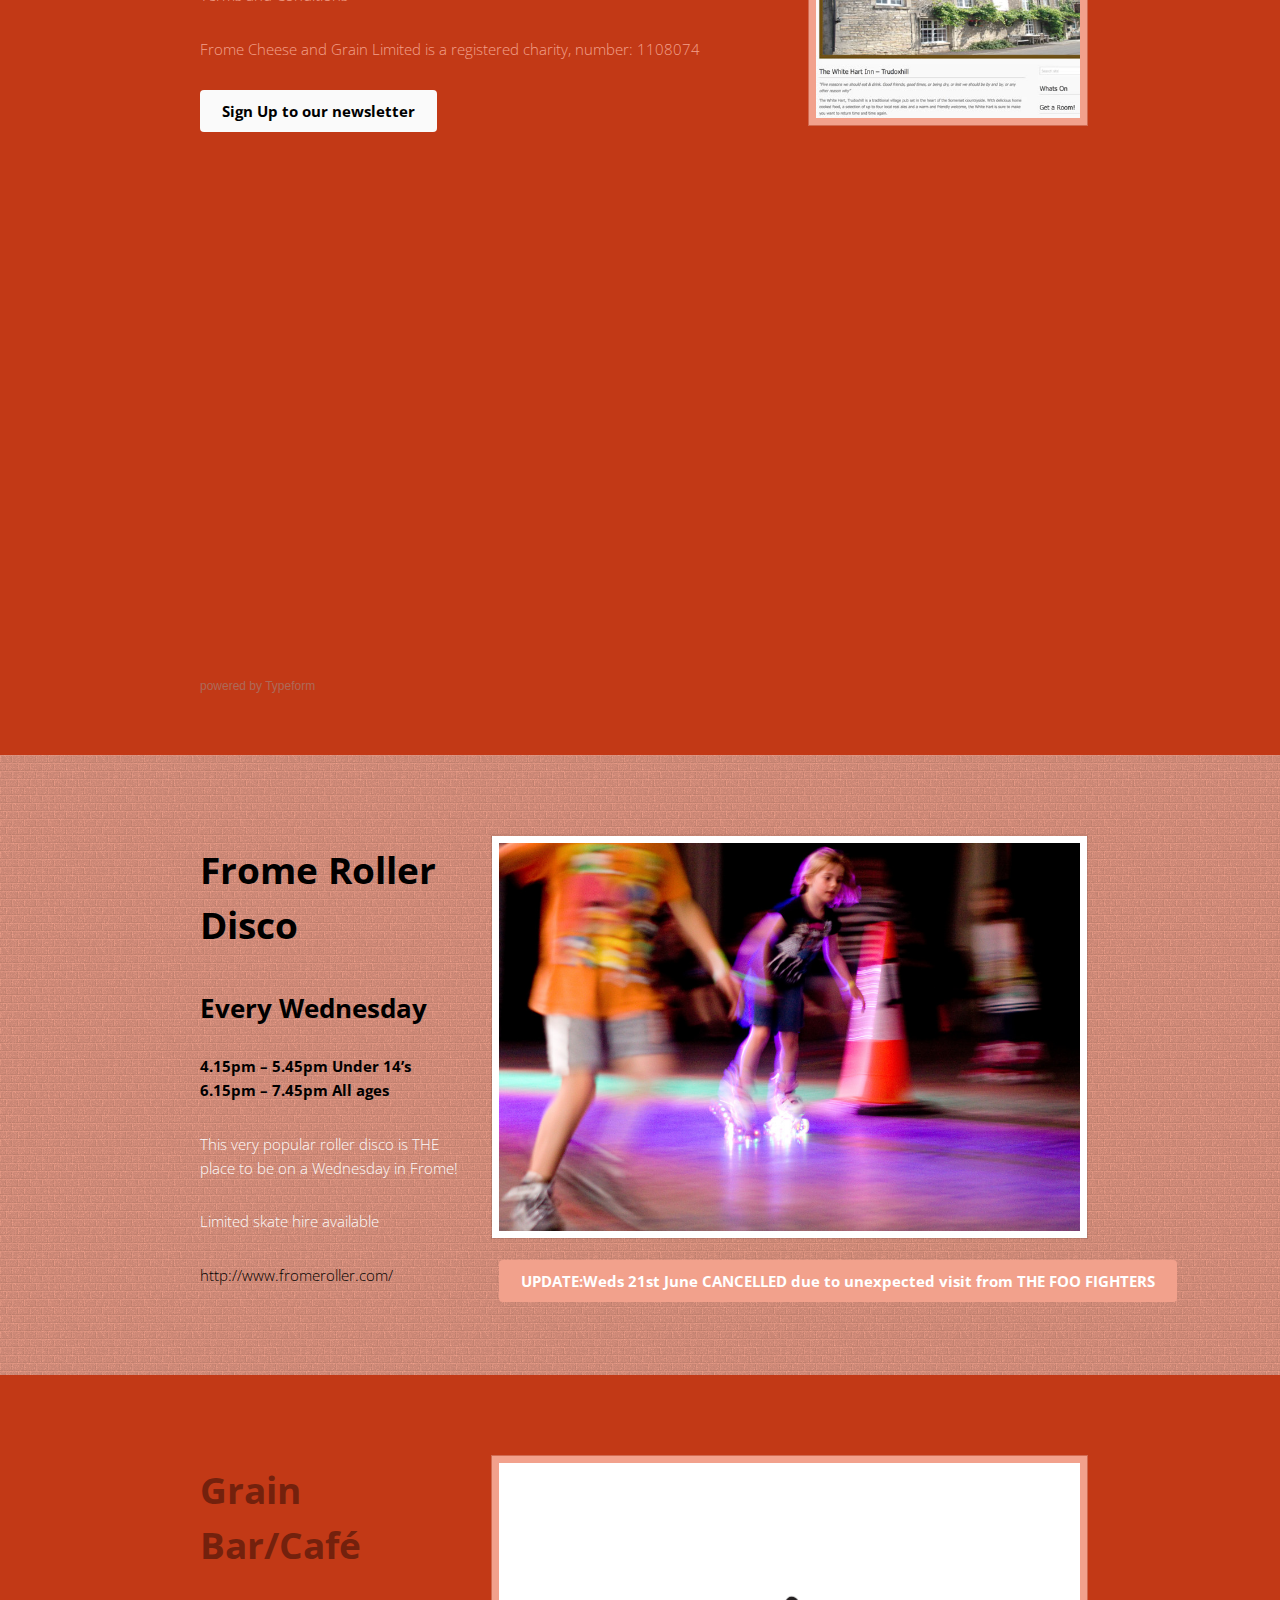
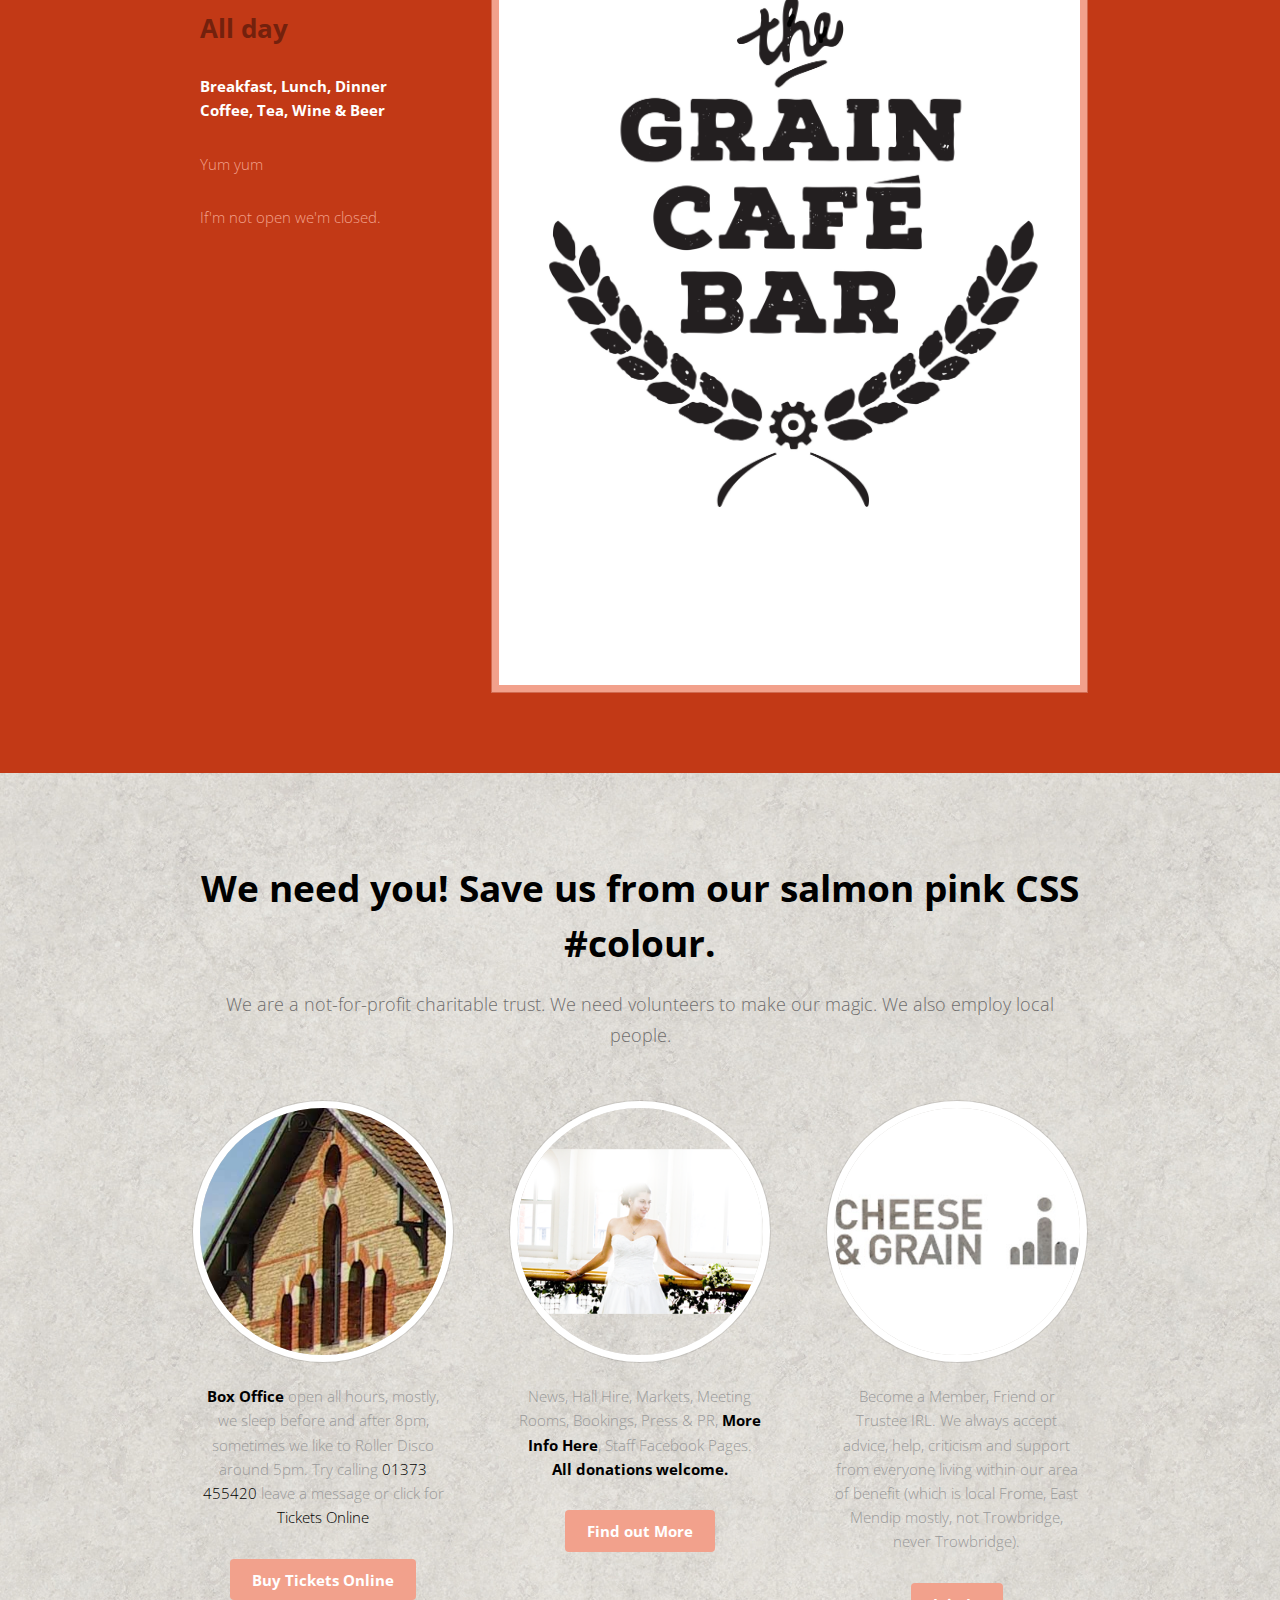
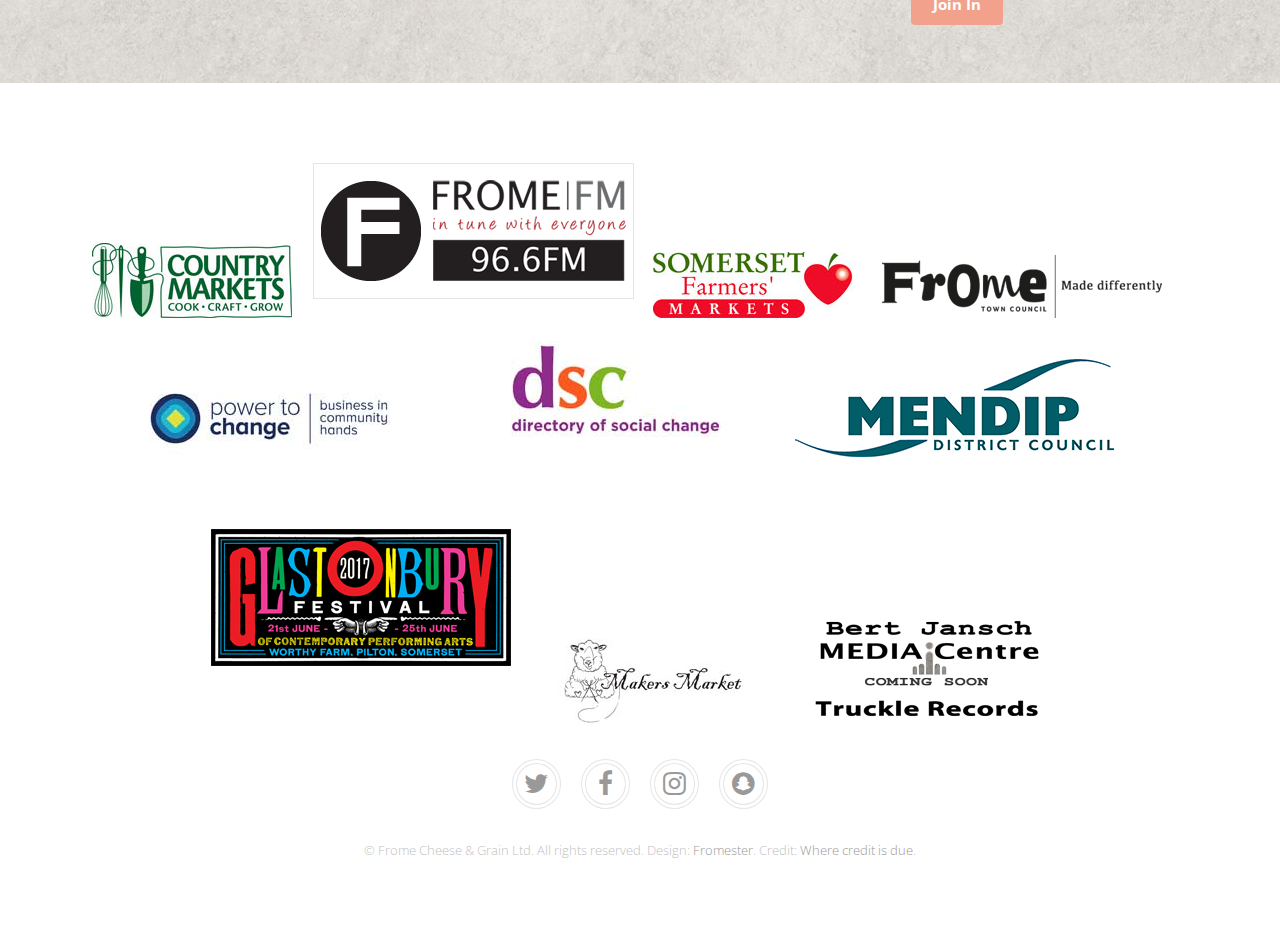
==== commit 23d84af4: "and again" ====
--- a/index.html
+++ b/index.html
@@ -229,7 +229,7 @@
 									<div class="image fit">
 										<a href="generic.html" class="link"><img src="images/roller.jpg" class="link" alt="" /></a>
 									</div>
-                                        <div class="button">UPDATE ALERT: Wednesday 21st June CANCELLED due to unexpected visit from THE FOO FIGHTERS !!!!!!!</div>
+                                        <div class="button">UPDATE:Weds 21st June CANCELLED due to unexpected visit from THE FOO FIGHTERS</div>
 								</div>
                                 
                             </div>
